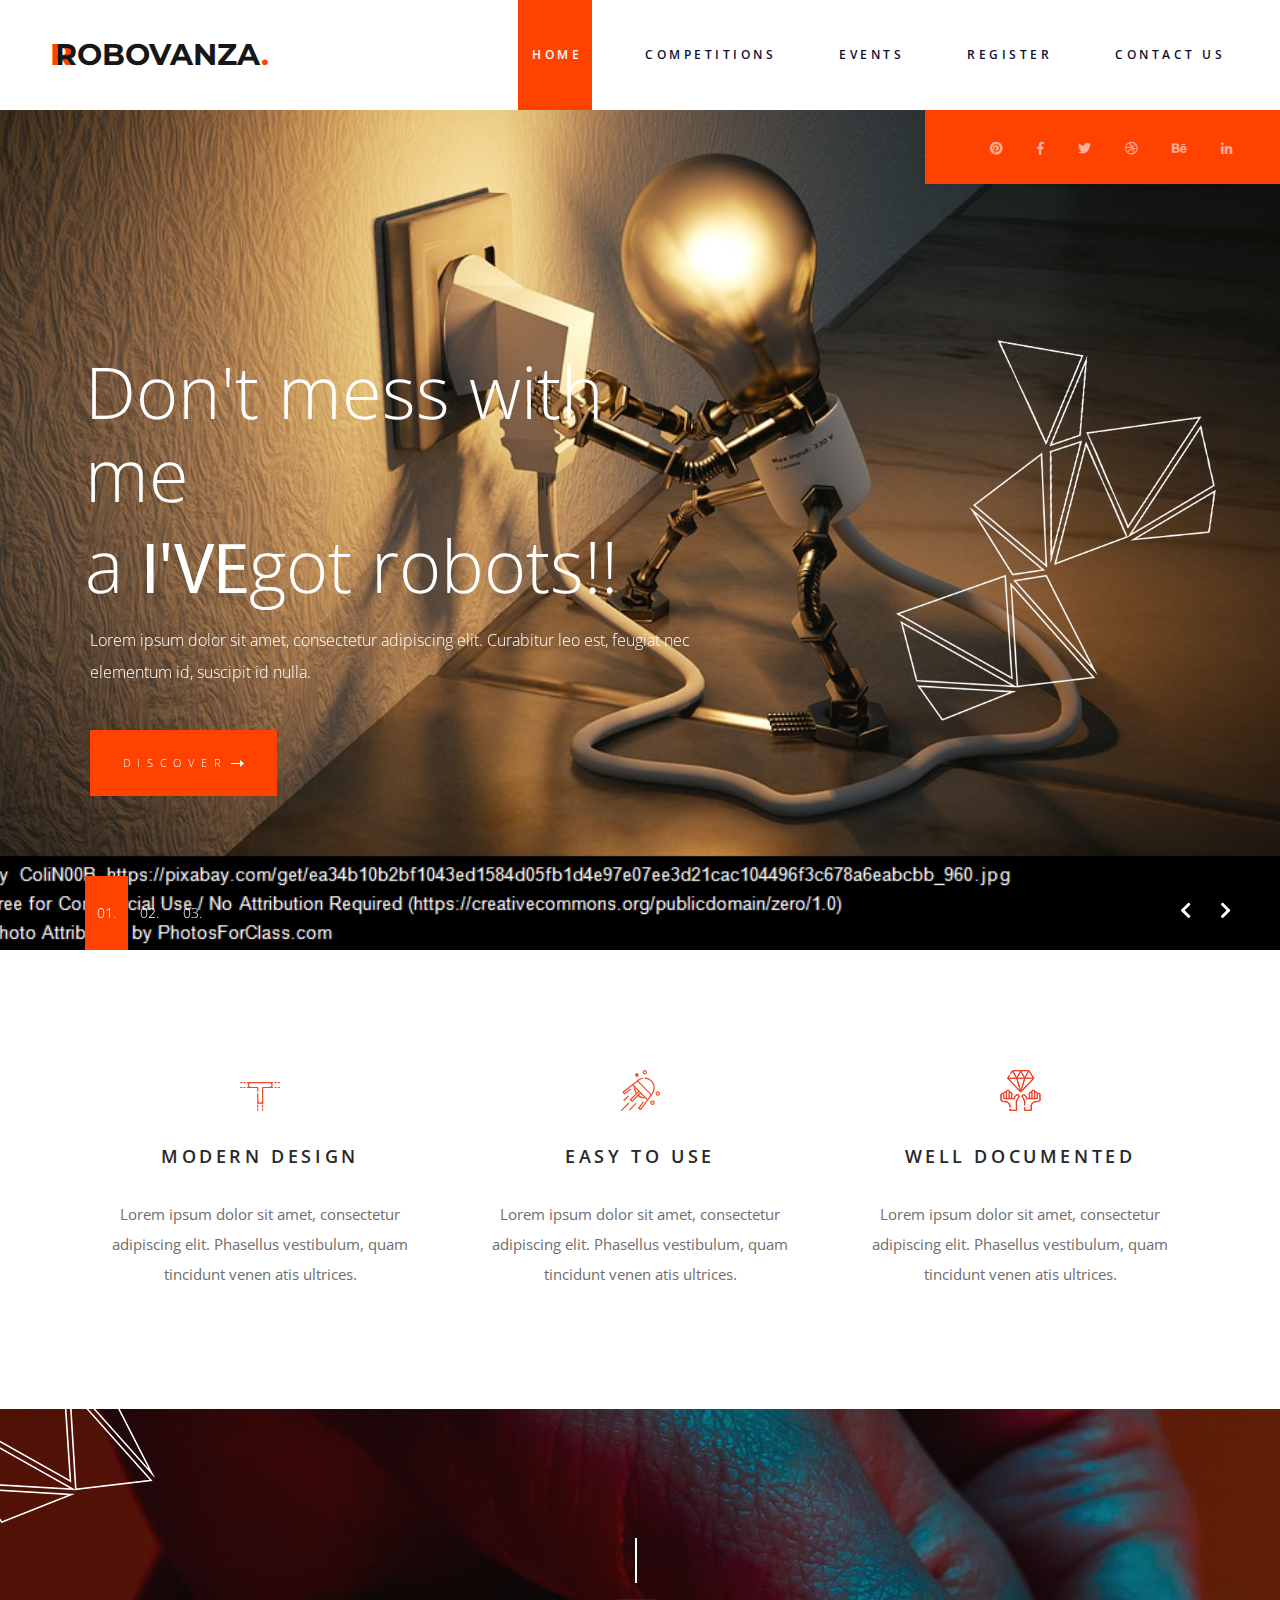
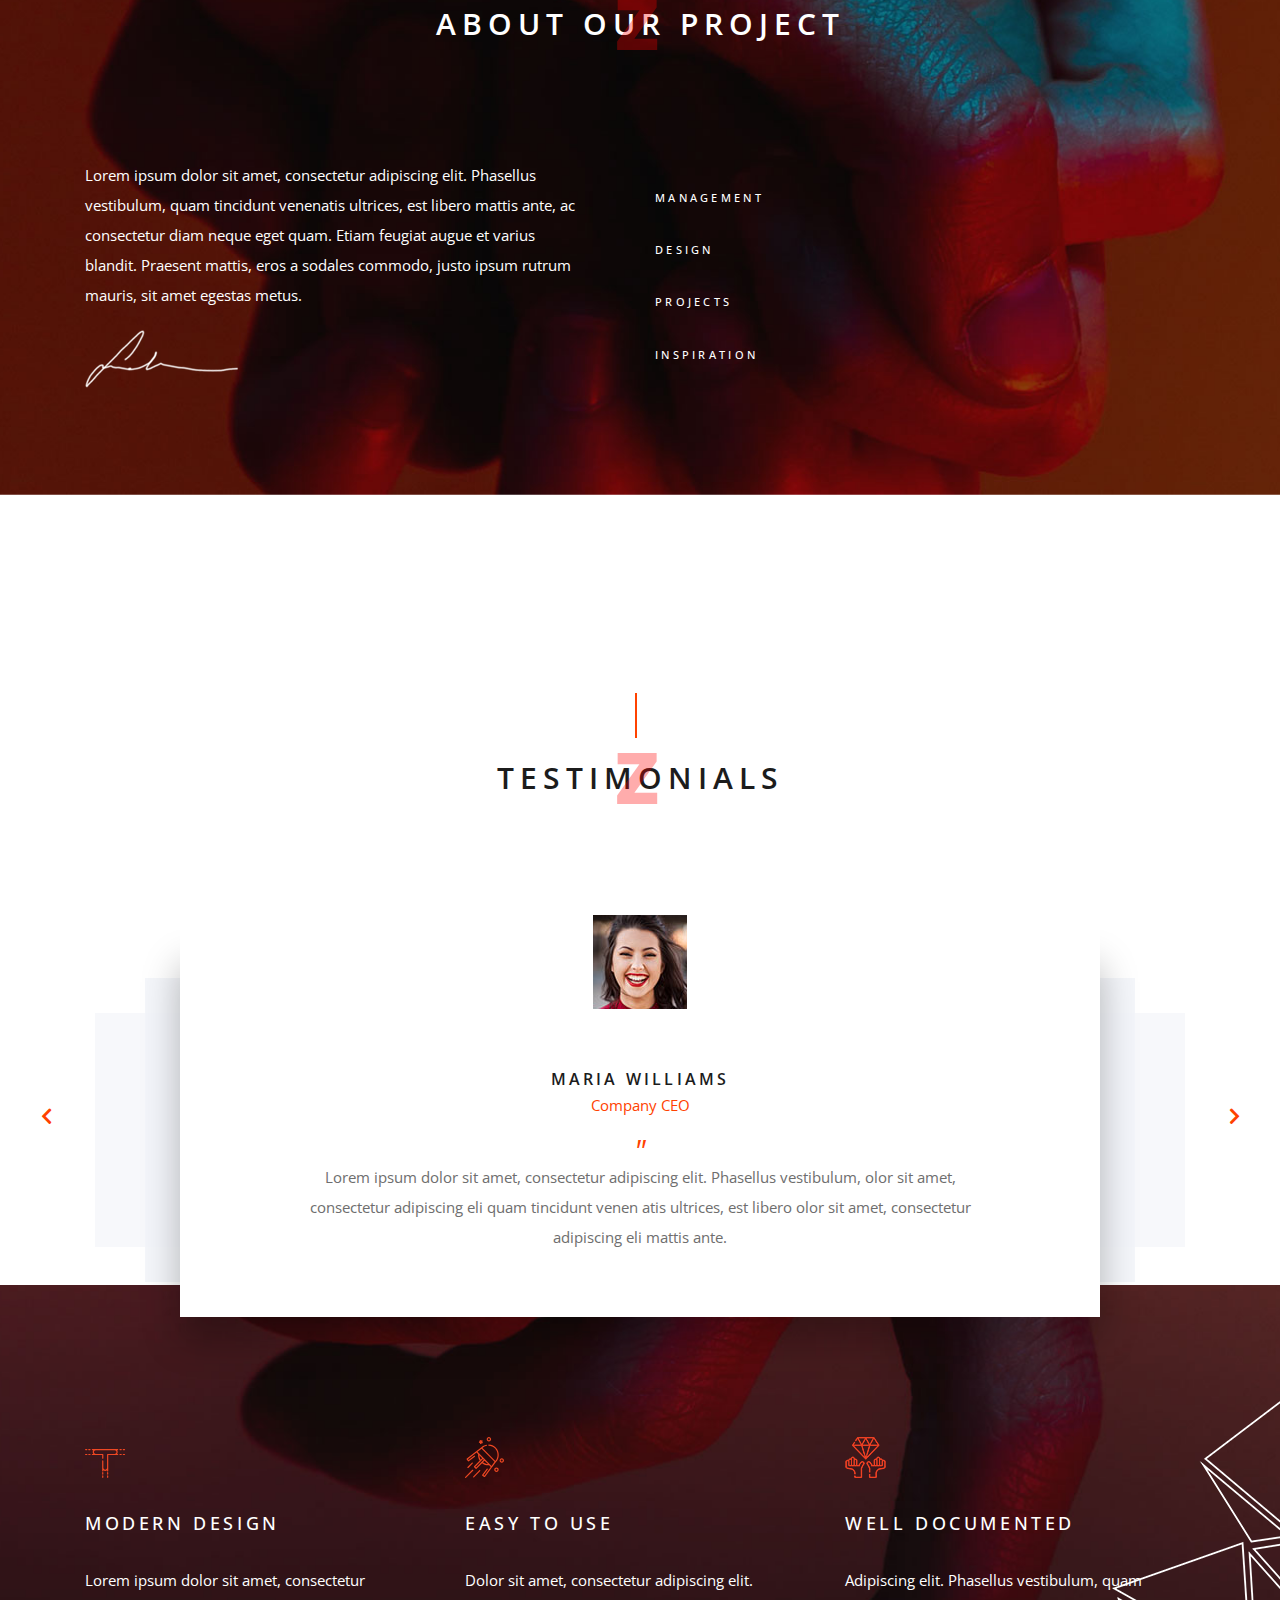
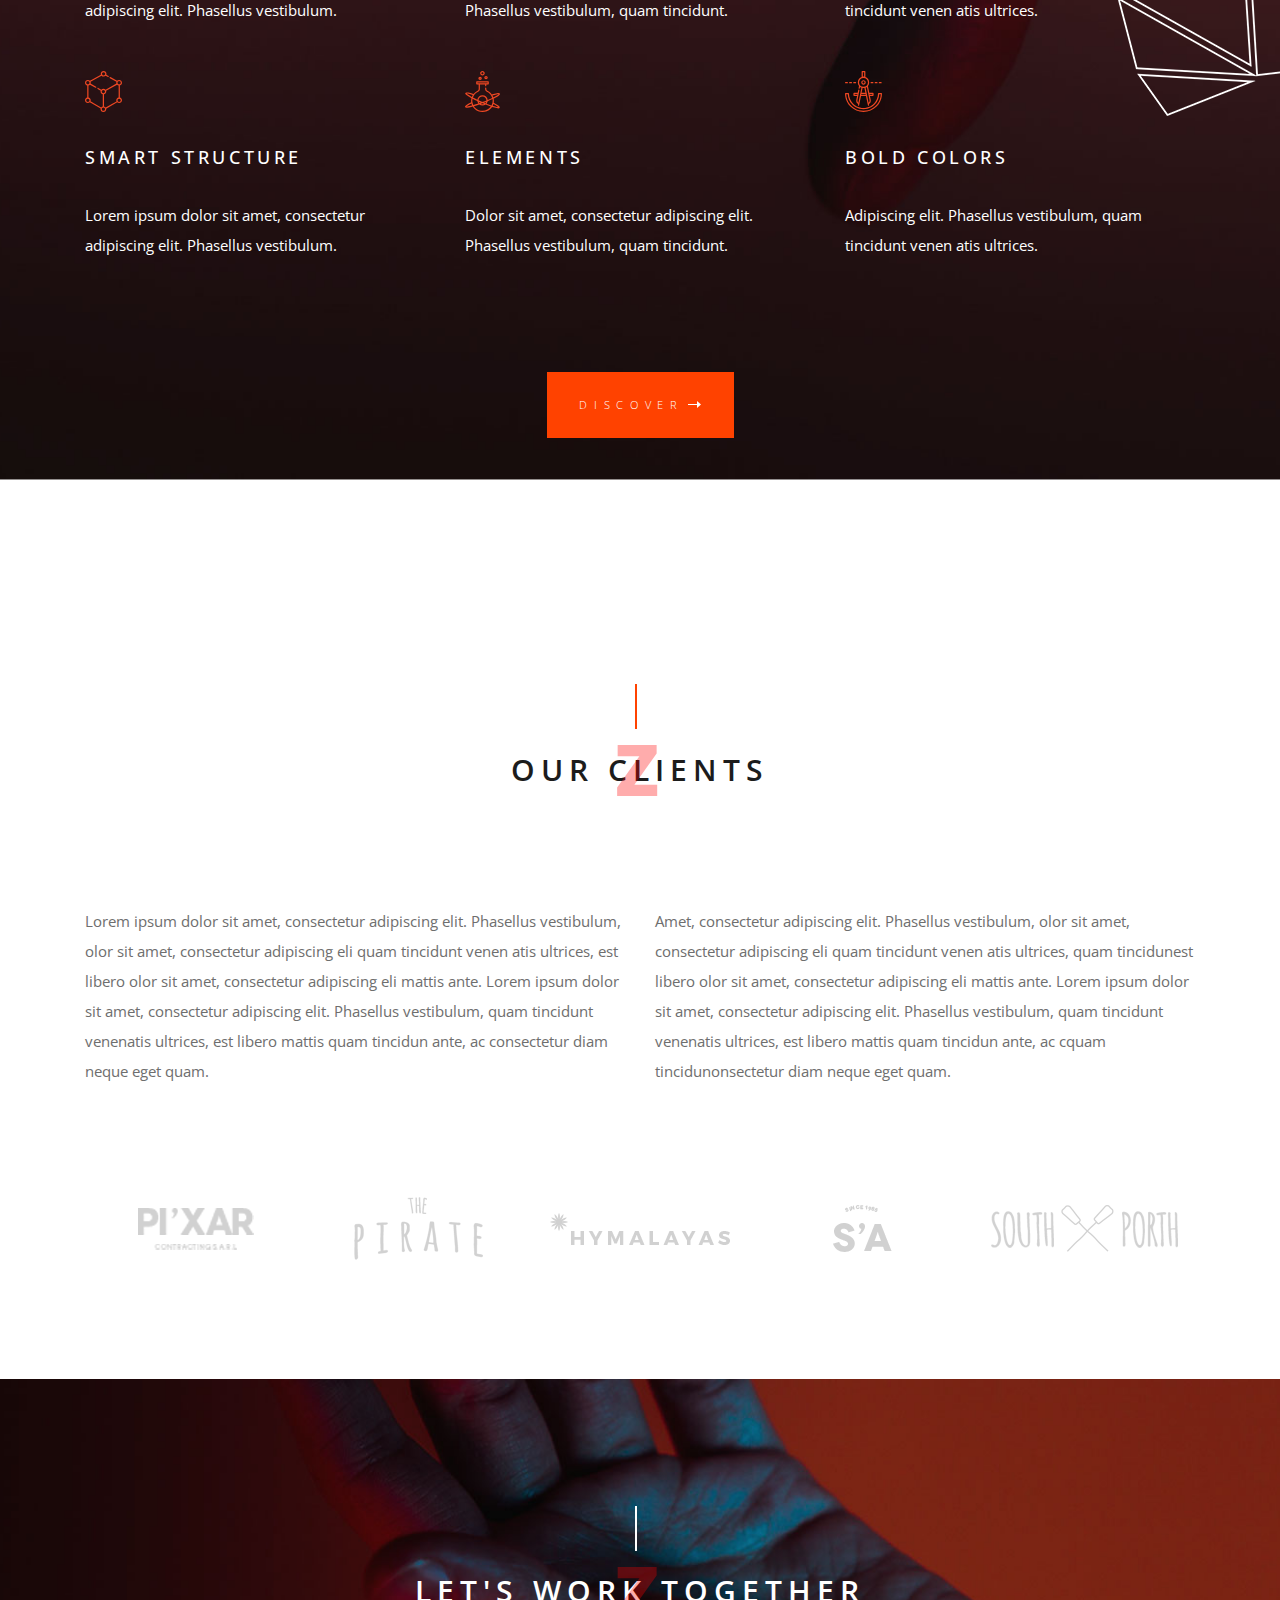
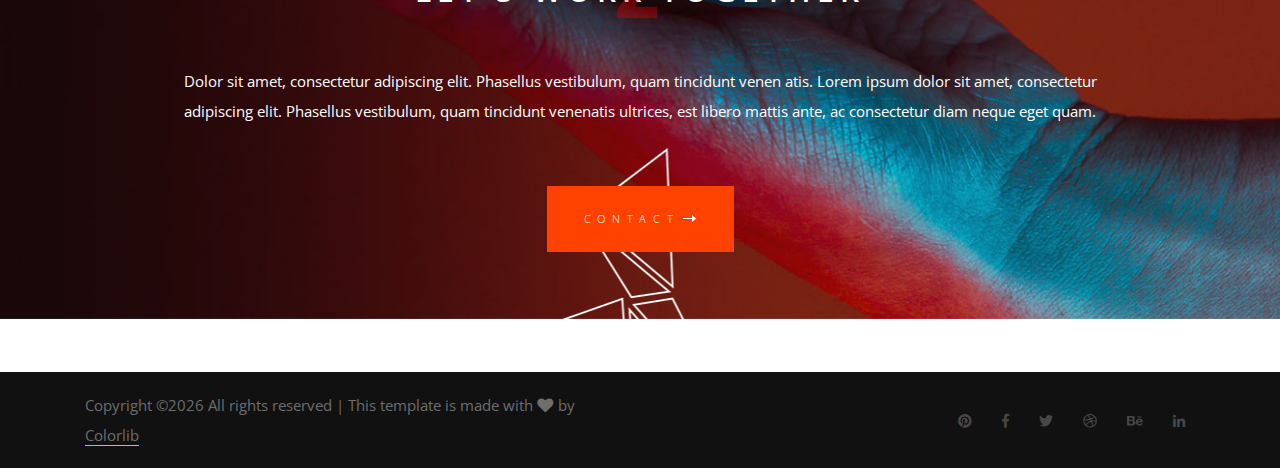
==== index.html @ 7d6cf81d "master" ====
<!DOCTYPE html>
<html lang="en">
<head>
<title>Roboovanza</title>
<meta charset="utf-8">
<meta http-equiv="X-UA-Compatible" content="IE=edge">
<meta name="description" content="Zeta Template Project">
<meta name="viewport" content="width=device-width, initial-scale=1">
<link rel="stylesheet" type="text/css" href="styles/bootstrap4/bootstrap.min.css">
<link href="plugins/fontawesome-free-5.0.1/css/fontawesome-all.css" rel="stylesheet" type="text/css">
<link rel="stylesheet" type="text/css" href="plugins/OwlCarousel2-2.2.1/owl.carousel.css">
<link rel="stylesheet" type="text/css" href="plugins/OwlCarousel2-2.2.1/owl.theme.default.css">
<link rel="stylesheet" type="text/css" href="plugins/OwlCarousel2-2.2.1/animate.css">
<link rel="stylesheet" type="text/css" href="styles/main_styles.css">
<link rel="stylesheet" type="text/css" href="styles/responsive.css">
</head>

<body>

<div class="super_container">
	
	<!-- Header -->

	<header class="header d-flex flex-row justify-content-end align-items-center">

		<!-- Logo -->
		<div class="logo_container mr-auto">
			<div class="logo">
				<a href="#"><span>R</span>Robovanza<span>.</span></a>
			</div>
		</div>

		<!-- Main Navigation -->
		<nav class="main_nav justify-self-end">
			<ul class="nav_items">
				<li class="active"><a href="#"><span>Home</span></a></li>
				<li><a href="services.html"><span>Competitions</span></a></li>
				<li><a href="elements.html"><span>Events</span></a></li>
				<li><a href="blog.html"><span>Register</span></a></li>
				<li><a href="contact.html"><span>Contact Us</span></a></li>
			</ul>
		</nav>

		<!-- Hamburger -->
		<div class="hamburger_container">
			<span class="hamburger_text">Menu</span>
			<span class="hamburger_icon"></span>
		</div>

	</header>

	<!-- Menu -->

	<div class="fs_menu_overlay"></div>
	<div class="fs_menu_container">
		<div class="fs_menu_shapes"><img src="images/menu_shapes.png" alt=""></div>
		<nav class="fs_menu_nav">
			<ul class="fs_menu_list">
				<li><a href="#"><span><span>H</span>Home</span></a></li>
				<li><a href="#"><span><span>C</span>Competitions</span></a></li>
				<li><a href="#"><span><span>E</span>Events</span></a></li>
				<li><a href="#"><span><span>R</span>Register</span></a></li>
				<li><a href="#"><span><span>C</span>Contact Us</span></a></li>
			</ul>
		</nav>
		<div class="fs_social_container d-flex flex-row justify-content-end align-items-center">
			<ul class="fs_social">
				<li><a href="#"><i class="fab fa-pinterest trans_300"></i></a></li>
				<li><a href="#"><i class="fab fa-facebook-f trans_300"></i></a></li>
				<li><a href="#"><i class="fab fa-twitter trans_300"></i></a></li>
				<li><a href="#"><i class="fab fa-dribbble trans_300"></i></a></li>
				<li><a href="#"><i class="fab fa-behance trans_300"></i></a></li>
				<li><a href="#"><i class="fab fa-linkedin-in trans_300"></i></a></li>
			</ul>
		</div>
	</div>

	<!-- Hero Slider -->
	
	<div class="home">
		<div class="hero_slider_container slider_prlx">
			<div class="owl-carousel owl-theme hero_slider">

				<!-- Slider Item -->
				<div class="owl-item main_slider_item">
					<div class="main_slider_item_bg" style="background-image:url(images/main_slider_1.jpg)"></div>
					<div class="main_slider_shapes"><img src="images/main_slider_shapes.png" alt="" style="width: 100% !important;"></div>
					<div class="container">
						<div class="row">
							<div class="col slider_content_col">
								<div class="main_slider_content">
									<h1>Don't mess with me</h1>
									<h1>a <span>I'VE</span>got robots!!</h1>
									<p>Lorem ipsum dolor sit amet, consectetur adipiscing elit. Curabitur leo est, feugiat nec elementum id, suscipit id nulla. </p>
									<div class="button discover_button">
										<a href="#" class="d-flex flex-row align-items-center justify-content-center">discover<img src="images/arrow_right.svg" alt=""></a>
									</div>
								</div>
							</div>
						</div>
					</div>
				</div>

				<!-- Slider Item -->
				<div class="owl-item main_slider_item">
					<div class="main_slider_item_bg" style="background-image:url(images/main_slider_1.jpg)"></div>
					<div class="main_slider_shapes"><img src="images/main_slider_shapes.png" alt="" style="width: 100% !important;"></div>
					<div class="container">
						<div class="row">
							<div class="col slider_content_col">
								<div class="main_slider_content">
									<h1>Do you need</h1>
									<h1>a <span>modern</span> website?</h1>
									<p>Lorem ipsum dolor sit amet, consectetur adipiscing elit. Curabitur leo est, feugiat nec elementum id, suscipit id nulla. </p>
									<div class="button discover_button">
										<a href="#" class="d-flex flex-row align-items-center justify-content-center">discover<img src="images/arrow_right.svg" alt=""></a>
									</div>
								</div>
							</div>
						</div>
					</div>
				</div>

				<!-- Slider Item -->
				<div class="owl-item main_slider_item">
					<div class="main_slider_item_bg" style="background-image:url(images/main_slider_1.jpg)"></div>
					<div class="main_slider_shapes"><img src="images/main_slider_shapes.png" alt="" style="width: 100% !important;"></div>
					<div class="container">
						<div class="row">
							<div class="col slider_content_col">
								<div class="main_slider_content">
									<h1>Do you need</h1>
									<h1>a <span>modern</span> website?</h1>
									<p>Lorem ipsum dolor sit amet, consectetur adipiscing elit. Curabitur leo est, feugiat nec elementum id, suscipit id nulla. </p>
									<div class="button discover_button">
										<a href="#" class="d-flex flex-row align-items-center justify-content-center">discover<img src="images/arrow_right.svg" alt=""></a>
									</div>
								</div>
							</div>
						</div>
					</div>
				</div>
			</div>

			<!-- Slider Dots -->

			<div class="main_slider_dots">
				<div class="container">
					<div class="row">
						<div class="col">
							<ul id="main_slider_custom_dots" class="main_slider_custom_dots">
								<li class="main_slider_custom_dot active">01.</li>
								<li class="main_slider_custom_dot">02.</li>
								<li class="main_slider_custom_dot">03.</li>
							</ul>
						</div>
					</div>
				</div>		
			</div>

			<!-- Slider Dots -->

			<div class="main_slider_nav_left main_slider_nav">
				<i class="fas fa-chevron-left trans_300"></i>
			</div>

			<div class="main_slider_nav_right main_slider_nav">
				<i class="fas fa-chevron-right trans_300"></i>
			</div>

		</div>
	</div>

	<div class="home_social_container d-flex flex-row justify-content-end align-items-center">
		<ul class="home_social">
			<li><a href="#"><i class="fab fa-pinterest trans_300"></i></a></li>
			<li><a href="#"><i class="fab fa-facebook-f trans_300"></i></a></li>
			<li><a href="#"><i class="fab fa-twitter trans_300"></i></a></li>
			<li><a href="#"><i class="fab fa-dribbble trans_300"></i></a></li>
			<li><a href="#"><i class="fab fa-behance trans_300"></i></a></li>
			<li><a href="#"><i class="fab fa-linkedin-in trans_300"></i></a></li>
		</ul>
	</div>
		
	<!-- Features -->

	<div class="features">
		<div class="container">
			<div class="row align-items-end">

				<!-- Features Item -->
				<div class="col-lg-4 features_col">
					<div class="features_item d-flex flex-column align-items-center justify-content-end text-center">
						<!-- <div>Icons made by <a href="http://www.freepik.com" title="Freepik">Freepik</a> from <a href="https://www.flaticon.com/" title="Flaticon">www.flaticon.com</a> is licensed by <a href="http://creativecommons.org/licenses/by/3.0/" title="Creative Commons BY 3.0" target="_blank">CC 3.0 BY</a></div> -->
						<div class="icon_container d-flex flex-column justify-content-end">
							<img src="images/icon_1.svg" alt="">
						</div>
						<h3>modern design</h3>
						<p>Lorem ipsum dolor sit amet, consectetur adipiscing elit. Phasellus vestibulum, quam tincidunt venen atis ultrices.</p>
					</div>
				</div>
				
				<!-- Features Item -->
				<div class="col-lg-4 features_col">
					<div class="features_item d-flex flex-column align-items-center justify-content-center text-center">
						<!-- <div>Icons made by <a href="http://www.freepik.com" title="Freepik">Freepik</a> from <a href="https://www.flaticon.com/" title="Flaticon">www.flaticon.com</a> is licensed by <a href="http://creativecommons.org/licenses/by/3.0/" title="Creative Commons BY 3.0" target="_blank">CC 3.0 BY</a></div> -->
						<div class="icon_container d-flex flex-column justify-content-end">
							<img src="images/icon_2.svg" alt="">
						</div>
						<h3>easy to use</h3>
						<p>Lorem ipsum dolor sit amet, consectetur adipiscing elit. Phasellus vestibulum, quam tincidunt venen atis ultrices.</p>
					</div>
				</div>
				
				<!-- Features Item -->
				<div class="col-lg-4 features_col">
					<div class="features_item d-flex flex-column align-items-center justify-content-center text-center">
						<!-- <div>Icons made by <a href="http://www.freepik.com" title="Freepik">Freepik</a> from <a href="https://www.flaticon.com/" title="Flaticon">www.flaticon.com</a> is licensed by <a href="http://creativecommons.org/licenses/by/3.0/" title="Creative Commons BY 3.0" target="_blank">CC 3.0 BY</a></div> -->
						<div class="icon_container d-flex flex-column justify-content-end">
							<img src="images/icon_3.svg" alt="">
						</div>
						<h3>well documented</h3>
						<p>Lorem ipsum dolor sit amet, consectetur adipiscing elit. Phasellus vestibulum, quam tincidunt venen atis ultrices.</p>
					</div>
				</div>

			</div>
		</div>
	</div>

	<!-- About -->

	<div class="about prlx_parent">
		<!-- https://unsplash.com/@nativemello -->
		<div class="about_background prlx" style="background-image:url(images/about_background.jpg)"></div>
		<div class="about_shapes"><img src="images/about_shapes.png" alt=""></div>

		<div class="container">
			<div class="row">
				<div class="col-lg-6 offset-lg-3 text-center section_title">
					<h2>about our project<span>z</span></h2>
				</div>
			</div>
			<div class="row">

				<div class="col-lg-6">
					<div class="about_text">
						<p>Lorem ipsum dolor sit amet, consectetur adipiscing elit. Phasellus vestibulum, quam tincidunt venenatis ultrices, est libero mattis ante, ac consectetur diam neque eget quam. Etiam feugiat augue et varius blandit. Praesent mattis, eros a sodales commodo, justo ipsum rutrum mauris, sit amet egestas metus.</p>
						<img src="images/signiture.png" alt="">
					</div>
				</div>

				<div class="col-lg-6">
					<div class="skills_container">
						<ul class="progress_bar_container col_12 clearfix">
							<li class="pb_item">
								<div id="skill_1_pbar" class="skill_bars" data-perc="0.85" data-name="skill_1_pbar"></div>
								<h5>management</h5>
							</li>
							<li class="pb_item">
								<div id="skill_2_pbar" class="skill_bars" data-perc="1" data-name="skill_2_pbar"></div>
								<h5>design</h5>
							</li>
							<li class="pb_item">
								<div id="skill_3_pbar" class="skill_bars" data-perc="0.75" data-name="skill_3_pbar"></div>
								<h5>projects</h5>
							</li>
							<li class="pb_item">
								<div id="skill_4_pbar" class="skill_bars" data-perc="0.95" data-name="skill_4_pbar"></div>
								<h5>inspiration</h5>
							</li>
						</ul>
					</div>
				</div>

			</div>
		</div>
		
	</div>

	<!-- Testimonials -->

	<div class="testimonials">
		<div class="container">
			<div class="row">
				<div class="col-lg-6 offset-lg-3 text-center section_title section_title_dark">
					<h2>testimonials<span>z</span></h2>
				</div>
			</div>
			<div class="row">
				<div class="col-lg-10 offset-lg-1">
					<div class="testimonials_container">
						<div class="testimonials_container_inner"></div>

						<!-- Testimonials Slider -->

						<div class="owl-carousel owl-theme testimonials_slider">

							<!-- Testimonials Item -->
							<div class="owl-item testimonials_item d-flex flex-column align-items-center justify-content-center text-center">
								<div class="testimonials_content">
									<div class="test_user_pic"><img src="images/test_user.jpg" alt="https://unsplash.com/@michaeldam"></div>
									<div class="test_name">maria williams</div>
									<div class="test_title">Company CEO</div>
									<div class="test_quote">"</div>
									<p>Lorem ipsum dolor sit amet, consectetur adipiscing elit. Phasellus vestibulum, olor sit amet, consectetur adipiscing eli quam tincidunt venen atis ultrices, est libero olor sit amet, consectetur adipiscing eli mattis ante.</p>
								</div>
							</div>

							<!-- Testimonials Item -->
							<div class="owl-item testimonials_item d-flex flex-column align-items-center justify-content-center text-center">
								<div class="testimonials_content">
									<div class="test_user_pic"><img src="images/test_user.jpg" alt="https://unsplash.com/@michaeldam"></div>
									<div class="test_name">maria williams</div>
									<div class="test_title">Company CEO</div>
									<div class="test_quote">"</div>
									<p>Lorem ipsum dolor sit amet, consectetur adipiscing elit. Phasellus vestibulum, olor sit amet, consectetur adipiscing eli quam tincidunt venen atis ultrices, est libero olor sit amet, consectetur adipiscing eli mattis ante.</p>
								</div>
							</div>

							<!-- Testimonials Item -->
							<div class="owl-item testimonials_item d-flex flex-column align-items-center justify-content-center text-center">
								<div class="testimonials_content">
									<div class="test_user_pic"><img src="images/test_user.jpg" alt="https://unsplash.com/@michaeldam"></div>
									<div class="test_name">maria williams</div>
									<div class="test_title">Company CEO</div>
									<div class="test_quote">"</div>
									<p>Lorem ipsum dolor sit amet, consectetur adipiscing elit. Phasellus vestibulum, olor sit amet, consectetur adipiscing eli quam tincidunt venen atis ultrices, est libero olor sit amet, consectetur adipiscing eli mattis ante.</p>
								</div>
							</div>
						</div>

					</div>
				</div>

				<!-- Testimonials Slider Navigation -->

				<div class="test_slider_nav test_slider_nav_left d-flex flex-column justify-content-center align-items-center trans_200">
					<i class="fas fa-chevron-left trans_200"></i>
				</div>

				<div class="test_slider_nav test_slider_nav_right d-flex flex-column justify-content-center align-items-center trans_200">
					<i class="fas fa-chevron-right trans_200"></i>
				</div>

			</div>
		</div>
	</div>

	<!-- Services -->

	<div class="services prlx_parent">
		<!-- artist: https://unsplash.com/@nativemello -->
		<div class="services_background prlx" style="background-image:url(images/services_background.jpg)"></div>
		<div class="services_shapes"><img src="images/services_shapes.png" alt=""></div>

		<div class="container">
			<div class="row">

				<div class="col-lg-4 service_item text-left d-flex flex-column align-items-start justify-content-start">
					<div class="icon_container d-flex flex-column justify-content-end">
						<img src="images/icon_1.svg" alt="">
					</div>
					<h3>modern design</h3>
					<p>Lorem ipsum dolor sit amet, consectetur adipiscing elit. Phasellus vestibulum.</p>
				</div>

				<div class="col-lg-4 service_item text-left d-flex flex-column align-items-start justify-content-start">
					<div class="icon_container d-flex flex-column justify-content-end">
						<img src="images/icon_2.svg" alt="">
					</div>
					<h3>easy to use</h3>
					<p>Dolor sit amet, consectetur adipiscing elit. Phasellus vestibulum, quam tincidunt.</p>
				</div>

				<div class="col-lg-4 service_item text-left d-flex flex-column align-items-start justify-content-start">
					<div class="icon_container d-flex flex-column justify-content-end">
						<img src="images/icon_3.svg" alt="">
					</div>
					<h3>well documented</h3>
					<p>Adipiscing elit. Phasellus vestibulum, quam tincidunt venen atis ultrices.</p>
				</div>

				<div class="col-lg-4 service_item text-left d-flex flex-column align-items-start justify-content-start">
					<div class="icon_container d-flex flex-column justify-content-end">
						<img src="images/icon_4.svg" alt="">
					</div>
					<h3>smart structure</h3>
					<p>Lorem ipsum dolor sit amet, consectetur adipiscing elit. Phasellus vestibulum.</p>
				</div>

				<div class="col-lg-4 service_item text-left d-flex flex-column align-items-start justify-content-start">
					<div class="icon_container d-flex flex-column justify-content-end">
						<img src="images/icon_5.svg" alt="">
					</div>
					<h3>elements</h3>
					<p>Dolor sit amet, consectetur adipiscing elit. Phasellus vestibulum, quam tincidunt.</p>
				</div>

				<div class="col-lg-4 service_item text-left d-flex flex-column align-items-start justify-content-start">
					<div class="icon_container d-flex flex-column justify-content-end">
						<img src="images/icon_6.svg" alt="">
					</div>
					<h3>bold colors</h3>
					<p>Adipiscing elit. Phasellus vestibulum, quam tincidunt venen atis ultrices.</p>
				</div>

			</div>

			<div class="row">
				<div class="col text-center">
					<div class="button services_button">
						<a href="services.html" class="d-flex flex-row align-items-center justify-content-center">
							discover<img src="images/arrow_right.svg" alt="">
						</a>
					</div>
				</div>
			</div>
		</div>
	</div>

	<!-- Clients -->

	<div class="clients">
		<div class="container">

			<div class="row">
				<div class="col-lg-6 offset-lg-3 text-center section_title section_title_dark">
					<h2>our clients<span>z</span></h2>
				</div>
			</div>

			<div class="row">
				<div class="col-lg-6">
					<p>Lorem ipsum dolor sit amet, consectetur adipiscing elit. Phasellus vestibulum, olor sit amet, consectetur adipiscing eli quam tincidunt venen atis ultrices, est libero olor sit amet, consectetur adipiscing eli mattis ante. Lorem ipsum dolor sit amet, consectetur adipiscing elit. Phasellus vestibulum, quam tincidunt venenatis ultrices, est libero mattis quam tincidun ante, ac consectetur diam neque eget quam. </p>
				</div>
				<div class="col-lg-6">
					<p>Amet, consectetur adipiscing elit. Phasellus vestibulum, olor sit amet, consectetur adipiscing eli quam tincidunt venen atis ultrices, quam tincidunest libero olor sit amet, consectetur adipiscing eli mattis ante. Lorem ipsum dolor sit amet, consectetur adipiscing elit. Phasellus vestibulum, quam tincidunt venenatis ultrices, est libero mattis quam tincidun ante, ac cquam tincidunonsectetur diam neque eget quam.</p>
				</div>
			</div>

			<div class="row">
				<div class="col">
					
					<!-- Clients Slider -->

					<div class="clients_slider_container">
						<div class="owl-carousel owl-theme clients_slider">

							<!-- Slider Item -->
							<div class="owl-item clients_item">
								<img src="images/client_1.png" alt="">
							</div>

							<!-- Slider Item -->
							<div class="owl-item clients_item">
								<img src="images/client_2.png" alt="">
							</div>

							<!-- Slider Item -->
							<div class="owl-item clients_item">
								<img src="images/client_3.png" alt="">
							</div>

							<!-- Slider Item -->
							<div class="owl-item clients_item">
								<img src="images/client_4.png" alt="">
							</div>

							<!-- Slider Item -->
							<div class="owl-item clients_item">
								<img src="images/client_5.png" alt="">
							</div>

						</div>
					</div>

				</div>
			</div>

		</div>
	</div>

	<!-- Contact -->

	<div class="contact prlx_parent">
		<!-- <div class="contact_background parallax-window" data-parallax="scroll" data-speed="0.7" data-image-src="images/contact_background.jpg"></div> -->
		<div class="contact_background prlx" style="background-image: url(images/contact_background.jpg);"></div>
		<div class="contact_shapes"><img src="images/contact_shape.png" alt=""></div>
		<div class="container">
			
			<div class="row">
				<div class="col-lg-6 offset-lg-3 text-center section_title contact_title">
					<h2>let's work together<span>z</span></h2>
				</div>
			</div>
			
			<div class="row">
				<div class="col-lg-10 offset-lg-1 text-center contact_text">
					<p>Dolor sit amet, consectetur adipiscing elit. Phasellus vestibulum, quam tincidunt venen atis. Lorem ipsum dolor sit amet, consectetur adipiscing elit. Phasellus vestibulum, quam tincidunt venenatis ultrices, est libero mattis ante, ac consectetur diam neque eget quam.</p>
					<div class="button contact_button">
						<a href="contact.html" class="d-flex flex-row align-items-center justify-content-center">contact<img src="images/arrow_right.svg" alt=""></a>
					</div>
				</div>
			</div>
		</div>
	</div>

	<!-- Footer -->

	<footer class="footer">
		<div class="container">
			<div class="row footer_content d-flex flex-sm-row flex-column align-items-center">
				<div class="col-sm-6 cr text-sm-left text-center">
					<p><!-- Link back to Colorlib can't be removed. Template is licensed under CC BY 3.0. -->
Copyright &copy;<script>document.write(new Date().getFullYear());</script> All rights reserved | This template is made with <i class="fa fa-heart" aria-hidden="true"></i> by <a href="https://colorlib.com" target="_blank">Colorlib</a>
<!-- Link back to Colorlib can't be removed. Template is licensed under CC BY 3.0. --></p>
				</div>
				<div class="col-sm-6 text-sm-right text-center">
					<div class="footer_social_container">
						<ul class="footer_social">
							<li><a href="#"><i class="fab fa-pinterest trans_300"></i></a></li>
							<li><a href="#"><i class="fab fa-facebook-f trans_300"></i></a></li>
							<li><a href="#"><i class="fab fa-twitter trans_300"></i></a></li>
							<li><a href="#"><i class="fab fa-dribbble trans_300"></i></a></li>
							<li><a href="#"><i class="fab fa-behance trans_300"></i></a></li>
							<li><a href="#"><i class="fab fa-linkedin-in trans_300"></i></a></li>
						</ul>
					</div>
				</div>
			</div>
		</div>
	</footer>

</div>

<script src="js/jquery-3.2.1.min.js"></script>
<script src="styles/bootstrap4/popper.js"></script>
<script src="styles/bootstrap4/bootstrap.min.js"></script>
<script src="plugins/greensock/TweenMax.min.js"></script>
<script src="plugins/greensock/TimelineMax.min.js"></script>
<script src="plugins/scrollmagic/ScrollMagic.min.js"></script>
<script src="plugins/greensock/animation.gsap.min.js"></script>
<script src="plugins/greensock/ScrollToPlugin.min.js"></script>
<script src="plugins/progressbar/progressbar.min.js"></script>
<script src="plugins/OwlCarousel2-2.2.1/owl.carousel.js"></script>
<script src="plugins/easing/easing.js"></script>
<script src="js/custom.js"></script>
</body>

</html>
---- styles/main_styles.css ----
@charset "utf-8";
/* CSS Document */

/******************************

COLOR PALETTE




[Table of Contents]

1. Fonts
2. Body and some general stuff
3. Header
	3.1 Logo
	3.2 Main Navigation
	3.3 Hamburger Menu
	3.4 Full Screen Menu
4. Main Slider
	4.1 Main Slider Dots
	4.2 Main Slider Nav
5. Home Social
6. Features
7. About
	7.1 About Progress Bars
8. Testimonials
	8.1 Testimonials Navigation
9. Services
10. Clients
	10.1 Clients Slider
11. Contact
12. Footer



******************************/

/***********
1. Fonts
***********/

@import url('https://fonts.googleapis.com/css?family=Montserrat:700|Open+Sans:300,400,600,700,800');
@font-face
{
	font-family: 'Myriad Pro Regular';
	src: url('../fonts/myriad-pro-regular.ttf')  format('truetype'),
		 url('../fonts/myriad-pro-regular.otf')  format('opentype');
}

/*********************************
2. Body and some general stuff
*********************************/

*
{
	margin: 0;
	padding: 0;
}
body
{
	font-family: 'Open Sans', sans-serif;
	font-size: 15px;
	line-height: 2;
	font-weight: 400;
	background: #FFFFFF;
	color: #6e6e6e;
}
div
{
	display: block;
	position: relative;
	-webkit-box-sizing: border-box;
    -moz-box-sizing: border-box;
    box-sizing: border-box;
}
ul
{
	list-style: none;
	margin-bottom: 0px;
}
p
{
	font-family: 'Open Sans', sans-serif;
	font-size: 15px;
	line-height: 2;
	font-weight: 400;
	color: #6e6e6e;
	-webkit-font-smoothing: antialiased;
	-webkit-text-shadow: rgba(0,0,0,.01) 0 0 1px;
	text-shadow: rgba(0,0,0,.01) 0 0 1px;
}
p a
{
	display: inline;
	position: relative;
	color: inherit;
	border-bottom: solid 1px #ffa07f;
	-webkit-transition: all 200ms ease;
	-moz-transition: all 200ms ease;
	-ms-transition: all 200ms ease;
	-o-transition: all 200ms ease;
	transition: all 200ms ease;
}
a, a:hover, a:visited, a:active, a:link
{
	text-decoration: none;
	-webkit-font-smoothing: antialiased;
	-webkit-text-shadow: rgba(0,0,0,.01) 0 0 1px;
	text-shadow: rgba(0,0,0,.01) 0 0 1px;
}
p a:active
{
	position: relative;
	color: #FF6347;
}
p a:hover
{
	color: #FFFFFF;
	background: #ffa07f;
}
p a:hover::after
{
	opacity: 0.2;
}
::selection
{
	background: #fde0db;
	color: #ff4200;
}
p::selection
{
	background: #fde0db;
}
h1{font-size: 72px;}
h2{font-size: 30px;}
h3{font-size: 18px;}
h4{font-size: 14px;}
h5{font-size: 11px;}
h1, h2, h3, h4, h5, h6
{
	color: #282828;
	-webkit-font-smoothing: antialiased;
	-webkit-text-shadow: rgba(0,0,0,.01) 0 0 1px;
	text-shadow: rgba(0,0,0,.01) 0 0 1px;
}
h1::selection, 
h2::selection, 
h3::selection, 
h4::selection, 
h5::selection, 
h6::selection
{
	
}
::-webkit-input-placeholder
{
	font-size: 16px !important;
	font-weight: 500;
	color: #777777 !important;
}
:-moz-placeholder /* older Firefox*/
{
	font-size: 16px !important;
	font-weight: 500;
	color: #777777 !important;
}
::-moz-placeholder /* Firefox 19+ */ 
{
	font-size: 16px !important;
	font-weight: 500;
	color: #777777 !important;
} 
:-ms-input-placeholder
{ 
	font-size: 16px !important;
	font-weight: 500;
	color: #777777 !important;
}
::input-placeholder
{
	font-size: 16px !important;
	font-weight: 500;
	color: #777777 !important;
}
.form-control
{
	color: #db5246;
}
section
{
	display: block;
	position: relative;
	box-sizing: border-box;
}
.clear
{
	clear: both;
}
.clearfix::before, .clearfix::after
{
	content: "";
	display: table;
}
.clearfix::after
{
	clear: both;
}
.clearfix
{
	zoom: 1;
}
.float_left
{
	float: left;
}
.float_right
{
	float: right;
}
.trans_200
{
	-webkit-transition: all 200ms ease;
	-moz-transition: all 200ms ease;
	-ms-transition: all 200ms ease;
	-o-transition: all 200ms ease;
	transition: all 200ms ease;
}
.trans_300
{
	-webkit-transition: all 300ms ease;
	-moz-transition: all 300ms ease;
	-ms-transition: all 300ms ease;
	-o-transition: all 300ms ease;
	transition: all 300ms ease;
}
.trans_400
{
	-webkit-transition: all 400ms ease;
	-moz-transition: all 400ms ease;
	-ms-transition: all 400ms ease;
	-o-transition: all 400ms ease;
	transition: all 400ms ease;
}
.trans_500
{
	-webkit-transition: all 500ms ease;
	-moz-transition: all 500ms ease;
	-ms-transition: all 500ms ease;
	-o-transition: all 500ms ease;
	transition: all 500ms ease;
}
.fill_height
{
	height: 100%;
}
.super_container
{
	width: 100%;
	overflow: hidden;
	padding-left: 45px;
	padding-right: 45px;
}
.button
{
	width: 187px;
	height: 66px;
	background: #ff4200;
	overflow: hidden;
}
.button a
{
	display: block;
	width: 100%;
	color: #FFFFFF;
	font-size: 11px;
	font-weight: 300;
	line-height: 66px;
	text-transform: uppercase;
	letter-spacing: 6.7px;
	
}
.button a img
{
	display: inline-block;
	width: 13px !important;
	height: 7px;
	margin-left: 4px;
}
.button a::after
{
	display: block;
	position: absolute;
	top: -50%;
	left: -70px;
	width: 60px;
	height: 200%;
	background: rgba(255,255,255,0.1);
	content: '';
	-webkit-transform: rotate(12.5deg);
	-moz-transform: rotate(12.5deg);
	-ms-transform: rotate(12.5deg);
	-o-transform: rotate(12.5deg);
	transform: rotate(12.5deg);
	-webkit-transition: all 400ms ease;
	-moz-transition: all 400ms ease;
	-ms-transition: all 400ms ease;
	-o-transition: all 400ms ease;
	transition: all 400ms ease;
	z-index: 0;
}
.button a:hover::after
{
	left: calc(100% + 70px);
}
.prlx_parent
{
	overflow: hidden;
}
.prlx
{
	height: 130% !important;
}

/*********************************
3. Header
*********************************/

.header
{
	position: fixed;
	top: 0;
	left: 0;
	width: 100%;
	height: 110px;
	padding-left: 48px;
	padding-right: 48px;
	z-index: 20;
	background: #FFFFFF;
	-webkit-transition: all 300ms ease;
	-moz-transition: all 300ms ease;
	-ms-transition: all 300ms ease;
	-o-transition: all 300ms ease;
	transition: all 300ms ease;
}

/*********************************
3.1 Logo
*********************************/

.logo_container
{
	flex-basis: 50%;
}
.logo
{
	margin-left: 7px;
}
.logo a
{
	font-family: 'Montserrat', sans-serif;
	font-size: 30px;
	font-weight: 700;
	color: #171717;
	text-transform: uppercase;
}
.logo span:first-of-type
{
	position: absolute;
	top: 0;
	left: -5px;
	color: #ff4200;
	z-index: -1;
}
.logo span:last-of-type
{
	color: #ff4200;
}

/*********************************
3.2 Main Navigation
*********************************/

.main_nav
{
	margin-right: -3px;
	height: 100%;
	flex-basis: 200%;
	text-align: right;
}
.nav_items
{
	height: 100%;
}
.nav_items li
{
	display: inline-block;
	margin-left: 35px;
	height: 100%;
}
.nav_items li a
{
	font-size: 12px;
	font-weight: 600;
	text-transform: uppercase;
	color: #0b1033;
	letter-spacing: 3.5px;
	height: 100%;
	display: -webkit-box;
	display: -moz-box;
	display: -ms-flexbox;
	display: -webkit-flex;
	display: flex;
	flex-direction: column;
	justify-content: center;
	align-items: center;
	padding-left: 14px;
	padding-right: 10px;
}
.nav_items li.active
{
	background: #ff4200;
}
.nav_items li.active a
{
	color: #FFFFFF;
}
.nav_items li:hover
{
	background: #ff4200;
}
.nav_items li:hover a
{
	color: #FFFFFF;
}

/*********************************
3.3 Hamburger Menu
*********************************/

.hamburger_container
{
	display: none;
	cursor: pointer;
	padding: 10px;
	margin-right: -10px;
	flex-basis: 50%;
	text-align: right;
}
.hamburger_text
{
	display: inline-block;
	margin-right: 7px;
	font-weight: 400;
	color: #171717;
}
.hamburger_icon
{
	position: relative;
	display: inline-block;
	width: 22px;
	height: 3px;
	background: #171717;
	margin-bottom: 4px;
}
.hamburger_icon::before,
.hamburger_icon::after
{
	display: block;
	position: absolute;
	left: 0;
	width: 22px;
	height: 3px;
	background: #171717;
	content: '';
	-webkit-transition: all 200ms ease;
	-moz-transition: all 200ms ease;
	-ms-transition: all 200ms ease;
	-o-transition: all 200ms ease;
	transition: all 200ms ease;
}
.hamburger_icon.active
{
	background: transparent;
}
.hamburger_icon.active::before
{
	top: -9px;
	transform: translateY(9px) rotate(45deg);
}
.hamburger_icon.active::after
{
	top: 9px;
	transform: translateY(-9px) rotate(-45deg);
}
.hamburger_icon::before
{
	top: -6px;
}
.hamburger_icon::after
{
	top: 6px;
}
.hamburger_container:hover .hamburger_icon::before
{
	top: -8px;
}
.hamburger_container:hover .hamburger_icon::after
{
	top: 8px;
}
.hamburger_container:hover .hamburger_icon.active::before
{
	-webkit-transform: none;
	-moz-transform: none;
	-ms-transform: none;
	-o-transform: none;
	transform: none;
	top: 0;
}
.hamburger_container:hover .hamburger_icon.active::after
{
	-webkit-transform: none;
	-moz-transform: none;
	-ms-transform: none;
	-o-transform: none;
	transform: none;
	top: 0;
}

/*********************************
3.4 Full Screen Menu
*********************************/

.fs_menu_container
{
	position: fixed;
	top: -100vh;
	left: 0;
	width: 100vw;
	height: 100vh;
	background: #FFFFFF;
	z-index: 19;
	-webkit-transition: all 1s 0s cubic-bezier(1,0,0,1);
	-moz-transition: all 1s 0s cubic-bezier(1,0,0,1);
	-ms-transition: all 1s 0s cubic-bezier(1,0,0,1);
	-o-transition: all 1s 0s cubic-bezier(1,0,0,1);
	transition: all 1s 0s cubic-bezier(1,0,0,1);
	padding-left: 48px;
	padding-right: 63px;
	padding-top: 150px;
	text-align: right;
}
.fs_menu_shapes
{
	position: absolute;
	bottom: 32px;
	left: -70px;
	width: 25%;
}
.fs_menu_shapes img
{
	width: 100%;
}
.fs_menu_container.active
{
	top: 0;
}
.fs_menu_list
{
	display: inline-block;
}
.fs_menu_list li
{
	overflow: hidden;
}
.fs_menu_list li a
{
	display: inline-block;
	font-size: 62px;
	font-weight: 700;
	color: #171717;
	line-height: 1.4;
	-webkit-transform: translateY(-100%);
	-moz-transform: translateY(-100%);
	-ms-transform: translateY(-100%);
	-o-transform: translateY(-100%);
	transform: translateY(-100%);
	-webkit-transition: all 600ms 600ms cubic-bezier(.19,1,.22,1);
	-moz-transition: all 600ms 600ms cubic-bezier(.19,1,.22,1);
	-ms-transition: all 600ms 600ms cubic-bezier(.19,1,.22,1);
	-o-transition: all 600ms 600ms cubic-bezier(.19,1,.22,1);
	transition: all 1600ms cubic-bezier(.19,1,.22,1);
}
.fs_menu_list li:first-child a {transition-delay: 600ms;}
.fs_menu_list li:nth-child(2) a {transition-delay: 670ms;}
.fs_menu_list li:nth-child(3) a {transition-delay: 740ms;}
.fs_menu_list li:nth-child(4) a {transition-delay: 810ms;}
.fs_menu_list li:nth-child(5) a {transition-delay: 880ms;}
.fs_menu_list li:nth-child(6) a {transition-delay: 950ms;}
.fs_menu_list li:nth-child(7) a {transition-delay: 900ms;}
.fs_menu_list li:nth-child(8) a {transition-delay: 950ms;}
.fs_menu_list li:nth-child(9) a {transition-delay: 1000ms;}
.fs_menu_list li:nth-child(10) a {transition-delay: 1050ms;}
.fs_menu_container.active .fs_menu_list li a
{
	transform: none;
}
.fs_menu_list li a span
{
	position: relative;
}
.fs_menu_list li a span span
{
	position: absolute;
	top: -1px;
	left: -5px;
	color: #ff4200;
	z-index: -1;
}
.fs_menu_list li a > span::after
{
	display: block;
	position: absolute;
	bottom: 4px;
	left: 0;
	width: 0%;
	height: 3px;
	background: #171717;
	content: '';
	-webkit-transition: all 600ms cubic-bezier(.19,1,.22,1);
	-moz-transition: all 600ms cubic-bezier(.19,1,.22,1);
	-ms-transition: all 600ms cubic-bezier(.19,1,.22,1);
	-o-transition: all 600ms cubic-bezier(.19,1,.22,1);
	transition: all 600ms cubic-bezier(.19,1,.22,1);
}
.fs_menu_list li a:hover span::after
{
	width: 100%;
}
.fs_social_container
{
	position: absolute;
	bottom: 0px;
	right: 63px;
	width: auto;
	height: 74px;
	z-index: 11;
}
.fs_social li
{
	display: inline-block;
	margin-left: 10px;
}
.fs_social li a
{
	width: 100%;
	height: 100%;
	padding: 10px;
}
.fs_social li i
{
	font-size: 13px;
	color: rgba(255,66,0,0.6);
}
.fs_social li:hover i
{
	color: rgba(255,66,0,1);
}

/*********************************
4. Main Slider
*********************************/

.home
{
	overflow: hidden;
}
.hero_slider_container
{
	width: 100%;
	height: 840px;
	margin-top: 110px;
}
.main_slider_shapes
{
	position: absolute;
	top: 50%;
	-webkit-transform: translateY(-50%);
	-moz-transform: translateY(-50%);
	-ms-transform: translateY(-50%);
	-o-transform: translateY(-50%);
	transform: translateY(-50%);
	right: 16%;
	max-width: 25%;
	height: auto;
	z-index: 2;
}
.main_slider_item_bg
{
	position: absolute;
	top: 0;
	left: 0;
	width: 100%;
	height: 100%;
	background-repeat: no-repeat;
	background-size: cover;
	background-position: center center;
}
.main_slider_content
{
	width: 610px;
	height: 100%;
	margin-top: 240px;
}
.main_slider_content h1
{
	font-weight: 300;
	line-height: 1.15;
	color: #FFFFFF;
}
.main_slider_content h1 span
{
	font-family: 'Myriad Pro Regular', sans-serif;
}
.main_slider_content p
{
	font-size: 16px;
	font-weight: 300;
	color: #FFFFFF;
	padding-left: 5px;
	margin-top: 1px;
}
.discover_button
{
	margin-top: 42px;
	margin-left: 5px;
}

/*********************************
4.1 Main Slider Dots
*********************************/

.main_slider_dots
{
	position: absolute;
	left: 0;
	bottom: 0;
	height: 74px;
	width: 100%;
	z-index: 11;
}
.main_slider_custom_dots li
{
	display: inline-block;
	font-size: 14px;
	font-weight: 300;
	line-height: 74px;
	color: #FFFFFF;
	padding-left: 12px;
	padding-right: 12px;
	cursor: pointer;
	margin-right: -4px;
}
.main_slider_custom_dots li.active
{
	background: #ff4200;
}
.main_slider_custom_dot.active,
.main_slider_custom_dot:hover
{
	background: #ff4200;
}

/*********************************
4.2 Main Slider Nav
*********************************/

.main_slider_nav
{
	position: absolute;
	top: 50%;
	-webkit-transform: translateY(-50%);
	-moz-transform: translateY(-50%);
	-ms-transform: translateY(-50%);
	-o-transform: translateY(-50%);
	transform: translateY(-50%);
	z-index: 11;
	padding: 10px;
	cursor: pointer;
}
.main_slider_nav_left
{
	left: 39px;
}
.main_slider_nav_right
{
	right: 39px;
}
.main_slider_nav i
{
	color: #FFFFFF;
	font-size: 18px;
}
.main_slider_nav:hover i
{
	color: #ff4200;
}

/*********************************
5. Home Social
*********************************/

.home_social_container
{
	position: absolute;
	top: 110px;
	right: 0px;
	width: auto;
	height: 74px;
	background: #ff4200;
	z-index: 11;
	padding-right: 38px;
	padding-left: 45px;
}
.home_social li
{
	display: inline-block;
	margin-left: 10px;
}
.home_social li a
{
	width: 100%;
	height: 100%;
	padding: 10px;
}
.home_social li i
{
	font-size: 13px;
	color: rgba(255,255,255,0.6);
}
.home_social li:hover i
{
	color: rgba(255,255,255,1);
}

/*********************************
6. Features
*********************************/

.features_col
{
	padding-top: 120px;
	padding-bottom: 120px;
}
.features_item h3
{
	font-weight: 600;
	text-transform: uppercase;
	letter-spacing: 0.2em;
}
.features_item img
{
	/*margin-bottom: 35px;*/
}
.features_item p
{
	font-weight: 400;
	margin-bottom: 0px;
	margin-top: 23px;
	max-width: 100%;
}

/*********************************
7. About
*********************************/

.about
{
	padding-top: 195px;
	padding-bottom: 175px;
}
.about_background
{
	position: absolute;
	top: 0;
	left: 0;
	width: 100%;
	height: 100%;
	background-repeat: no-repeat;
	background-size: cover;
	background-position: center center;
}
.about_shapes
{
	position: absolute;
	top: 0;
	left: 0;
}
.section_title h2
{
	display: inline-block;
	position: relative;
	font-weight: 600;
	letter-spacing: 0.2em;
	text-transform: uppercase;
	color: #FFFFFF;
	line-height: 1.35;
	margin-bottom: 116px;
}
.section_title h2 span
{
	display: block;
	position: absolute;
	top: 50%;
	left: 50%;
	-webkit-transform: translate(-50%, -50px);
	-moz-transform: translate(-50%, -50px);
	-ms-transform: translate(-50%, -50px);
	-o-transform: translate(-50%, -50px);
	transform: translate(-50%, -50px);
	font-size: 72px;
	font-weight: 900;
	color: #ff0000;
	opacity: 0.32;
}
.section_title h2::before
{
	display: block;
	position: absolute;
	bottom: 61px;
	left: 50%;
	-webkit-transform: translateX(-50%);
	-moz-transform: translateX(-50%);
	-ms-transform: translateX(-50%);
	-o-transform: translateX(-50%);
	transform: translateX(calc(-50% - 4px));
	width: 2px;
	height: 45px;
	content: '';
	background: #FFFFFF;
}
.about_text
{
	padding-right: 50px;
}
.about_text p
{
	color: #FFFFFF;
	margin-bottom: 0px;
}
.about_text img
{
	margin-top: 20px;
}

/*********************************
7.1 About Progress Bars
*********************************/

.skills_container
{
	padding-top: 10px;
}
.pb_item
{
	margin-bottom: 18px;
}
.pb_item h5
{
	text-transform: uppercase;
	color: #FFFFFF;
	letter-spacing: 0.3em;
	margin-top: 18px;
}
.skill_bars
{
	height: 3px;
}
.progressbar-text
{
	width: 48px;
	font-family: 'Open Sans', sans-serif;
	font-size: 11px;
	text-transform: uppercase;
	letter-spacing: 0.3em;
	text-align: right;
}

/*********************************
8. Testimonials
*********************************/

.testimonials
{
	padding-top: 195px;
	z-index: 2;
}
.section_title_dark h2
{
	color: #1c1c1c;
}
.section_title_dark h2::before
{
	background: #ff4200;
}
.testimonials_container
{
	width: 100%;
}
.testimonials_container_inner
{
	position: absolute;
	top: 28px;
	left: 0;
	width: 100%;
	height: calc(100% - 28px);
	box-shadow: 0 22px 35px rgba(0,0,0,0.28);
}
.testimonials_container_inner::before
{
	display: block;
	position: absolute;
	top: 35px;
	left: -35px;
	width: calc(100% + 70px);
	height: calc(100% - 70px);
	content: '';
	background: rgba(242,244,249,0.85);
	z-index: -1;
}
.testimonials_container_inner::after
{
	display: block;
	position: absolute;
	top: 70px;
	left: -85px;
	width: calc(100% + 170px);
	height: calc(100% - 140px);
	content: '';
	background: rgba(242,244,249,0.65);
	z-index: -2;
}
.testimonials_slider
{
	z-index: 10;
}
.testimonials_item
{
	padding-top: 28px;
	background: #FFFFFF;
}
.testimonials_content
{
	padding-left: 120px;
	padding-right: 120px;
	padding-bottom: 49px;
	padding-top: 120px;
	max-width: 100%;
}
.test_name
{
	font-size: 16px;
	font-weight: 600;
	letter-spacing: 0.2em;
	color: #1c1c1c;
	text-transform: uppercase;
}
.test_title
{
	font-size: 15px;
	font-weight: 400;
	color: #ff4200;
	margin-top: -5px;
}
.test_quote
{
	font-size: 30px;
	line-height: 1;
	color: #ff4200;
	font-style: italic;
	margin-top: 15px;
}
.testimonials_content p
{
	max-width: 100%;
}
.testimonials_content p:first-of-type
{
	margin-top: -3px;
}
.test_user_pic
{
	position: absolute;
	top: -28px;
	left: 50%;
	-webkit-transform: translateX(-50%);
	-moz-transform: translateX(-50%);
	-ms-transform: translateX(-50%);
	-o-transform: translateX(-50%);
	transform: translateX(-50%);
	width: 94px;
	height: 94px;
}

/*********************************
8.1 Testimonials Navigation
*********************************/

.test_slider_nav
{
	position: absolute;
	top: 50%;
	-webkit-transform: translateY(-50%);
	-moz-transform: translateY(-50%);
	-ms-transform: translateY(-50%);
	-o-transform: translateY(-50%);
	transform: translateY(-50%);
	width: 48px;
	height: 48px;
	cursor: pointer;
	z-index: 10;
}
.test_slider_nav:hover
{
	background: #ff4200;
}
.test_slider_nav:hover i
{
	color: #FFFFFF;
}
.test_slider_nav i
{
	font-size: 18px;
	color: #ff4200;
}
.test_slider_nav_left
{
	left: -48px;
}
.test_slider_nav_right
{
	right: -48px;
}

/*********************************
9. Services
*********************************/

.services
{
	padding-top: 152px;
	padding-bottom: 120px;
	z-index: 1;
	margin-top: -32px;
}
.services_background
{
	position: absolute;
	top: 0;
	left: 0;
	width: 100%;
	height: 100%;
	background-repeat: no-repeat;
	background-size: cover;
	background-position: center center;
}
.services_shapes
{
	position: absolute;
	top: 116px;
	right: 0;
}
.service_item
{
	margin-bottom: 30px;
}
.service_item h3
{
	color: #FFFFFF;
	text-transform: uppercase;
	letter-spacing: 0.2em;
	margin-bottom: 31px;
}
.service_item p
{
	color: #FFFFFF;
	max-width: 100%;
}
.icon_container
{
	height: 41px;
	width: auto;
	margin-bottom: 35px;
}
.services_button
{
	margin-top: 66px;
	margin-left: auto;
	margin-right: auto;
}

/*********************************
10. Clients
*********************************/

.clients
{
	padding-top: 192px;
	padding-bottom: 110px;
}

/*********************************
10.1 Clients Slider
*********************************/

.clients_slider
{
	margin-top: 87px;
	cursor: pointer;
}
.clients_item
{
	
}
.clients_item img
{
	margin: 0 auto;
	-webkit-filter: opacity(50%) grayscale(100%);
	-ms-filter: opacity(30%), grayscale(100%);
	-moz-filter: opacity(30%) grayscale(100%);
	filter: opacity(30%) grayscale(100%);
	-webkit-transition: all 300ms ease;
	-moz-transition: all 300ms ease;
	-ms-transition: all 300ms ease;
	-o-transition: all 300ms ease;
	transition: all 300ms ease;
}
.clients_item:hover img
{
	-webkit-filter: opacity(100%) grayscale(0%);
	filter: opacity(100%) grayscale(0%);
}
.owl-carousel .owl-item img
{
	width: auto !important;
}

/*********************************
11. Contact
*********************************/

.contact
{
	padding-top: 192px;
	padding-bottom: 120px;
}
.contact_background
{
	position: absolute;
	top: 0;
	left: 0;
	width: 100%;
	height: 100%;
	background-repeat: no-repeat;
	background-size: cover;
	background-position: center center;
}
.contact_shapes
{
	position: absolute;
	bottom: 0;
	left: 50%;
	-webkit-transform: translateX(-50%);
	-moz-transform: translateX(-50%);
	-ms-transform: translateX(-50%);
	-o-transform: translateX(-50%);
	transform: translateX(calc(-50% - 40px));
}
.contact_title h2
{
	margin-bottom: 54px;
}
.contact_text p
{
	color: #FFFFFF;
}
.contact_button
{
	margin-left: auto;
	margin-right: auto;
	margin-top: 60px;
}

/*********************************
12. Footer
*********************************/

.footer
{
	background: #111111;
}
.footer_content
{
	height: 96px;
}
.footer_social_container
{
	display: inline-block;
}
.footer_social li
{
	display: inline-block;
	margin-left: 6px;
}
.footer_social li:first-child
{
	margin-left: 0px;
}
.footer_social li a
{
	width: 100%;
	height: 100%;
	padding: 10px;
}
.footer_social li i
{
	font-size: 14px;
	color: rgba(110,110,110,0.6);
}
.footer_social li:hover i
{
	color: rgba(255,255,255,1);
}
.cr p
{
	margin-bottom: 0px;
}
---- styles/responsive.css ----
@charset "utf-8";
/* CSS Document */

/******************************

[Table of Contents]

1. 1600px
2. 1440px
3. 1280px
4. 1199px
5. 1024px
6. 991px
7. 959px
8. 880px
9. 768px
10. 767px
11. 539px
12. 479px
13. 400px

******************************/


@media only screen and (max-width: 1600px)
{
	
}

/************
2. 1440px
************/

@media only screen and (max-width: 1440px)
{
	.main_slider_nav_left
	{
		top: auto;
		left: auto;
		right: 79px;
		bottom: 14px;
		-webkit-transform: transform: none;
		-moz-transform: transform: none;
		-ms-transform: transform: none;
		-o-transform: transform: none;
		transform: none;
	}
	.main_slider_nav_right
	{
		top: auto;
		left: auto;
		right: 39px;
		bottom: 14px;
		-webkit-transform: transform: none;
		-moz-transform: transform: none;
		-ms-transform: transform: none;
		-o-transform: transform: none;
		transform: none;
	}
	.main_slider_shapes
	{
		right: 10%;
	}
}

/************
3. 1380px
************/

@media only screen and (max-width: 1380px)
{
	
}

/************
3. 1280px
************/

@media only screen and (max-width: 1280px)
{
	.super_container
	{
		padding-left: 0px;
		padding-right: 0px;
	}
	.main_slider_shapes
	{
		right: 5%;
	}
}

/************
4. 1199px
************/

@media only screen and (max-width: 1199px)
{
	
}

/************
4. 1100px
************/

@media only screen and (max-width: 1100px)
{
	.test_slider_nav_left
	{
		left: 15px;
	}
	.test_slider_nav_right
	{
		right: 15px;
	}
}

/************
5. 1024px
************/

@media only screen and (max-width: 1024px)
{
	
}

/************
6. 991px
************/

@media only screen and (max-width: 991px)
{
	h1{font-size: 48px;}
	.main_nav
	{
		display: none;
	}
	.main_slider_shapes
	{
		display: none;
	}
	.hamburger_container
	{
		display: block;
	}
	.discover_button
	{
		margin-top: 37px;
	}
	.home_social_container
	{
		right: 0;
	}
	.hero_slider_container
	{
		height: calc(100vh - 110px);
	}
	.features_col
	{
		padding-bottom: 0px;
	}
	.features_col:last-child
	{
		padding-bottom: 120px;
	}
	.about_text
	{
		padding-right: 0px;
	}
	.skills_container
	{
		margin-top: 50px;
	}
	.test_slider_nav_left
	{
		left: -48px;
	}
	.test_slider_nav_right
	{
		right: -48px;
	}
	.service_item
	{
		margin-bottom: 50px;
	}
	.service_item h3
	{
		margin-bottom: 15px;
	}
	.icon_container
	{
		margin-bottom: 30px;
	}
	.services_button
	{
		margin-top: 40px;
		margin-left: 0px;
		margin-right: 0px;
	}
}

/************
7. 959px
************/

@media only screen and (max-width: 959px)
{
	
}

/************
8. 880px
************/

@media only screen and (max-width: 880px)
{
	
}

/************
9. 768px
************/

@media only screen and (max-width: 768px)
{
	
}

/************
10. 767px
************/

@media only screen and (max-width: 767px)
{
	.main_slider_content
	{
		width: 100%;
	}
	.main_slider_nav
	{
		display: none;
	}
	.test_slider_nav
	{
		display: none !important;
	}
	.testimonials_content
	{
		padding-left: 15px;
		padding-right: 15px;
	}
	.footer_social li
	{
		margin-left: 4px;
	}
	.footer_social li i
	{
		font-size: 13px;
	}
}

/************
11. 575px
************/

@media only screen and (max-width: 575px)
{
	h2{font-size:24px;}
	p{font-size:14px;}
	.header
	{
		padding-left: 15px;
		padding-right: 15px;
	}
	.logo
	{
		margin-left: 4px;
	}
	.fs_menu_shapes
	{
		width: 30%;
		bottom: 35px;
		left: -30px;
	}
	.fs_menu_list li a
	{
		font-size: 48px;
	}
	.fs_menu_container
	{
		padding-right: 30px;
	}
	.fs_social_container
	{
		right: 20px;
	}
	.home_social_container
	{
		display: none !important;
	}
	.footer
	{
		padding-top: 30px;
		padding-bottom: 30px;
	}
	.footer_content
	{
		height: auto;
	}
	.cr p
	{
		font-size: 13px;
		margin-bottom: 15px;
	}
}

/************
11. 539px
************/

@media only screen and (max-width: 539px)
{
	
}

/************
12. 480px
************/

@media only screen and (max-width: 480px)
{
	
}

/************
13. 479px
************/

@media only screen and (max-width: 479px)
{
	h1{font-size: 24px;}
	h2{font-size: 16px;}
	h3{font-size: 16px;}
	p{font-size: 13px;}
	.fs_menu_container.active
	{
		padding-top: 100px;
	}
	.fs_menu_list li a
	{
		font-size: 24px;
	}
	.fs_menu_list li a > span::after
	{
		bottom: 0px;
		height: 2px;
	}
	.fs_menu_list li a span span
	{
		top: 0;
		left: -2px;
	}
	.fs_social li
	{
		margin-left: 5px;
	}
	.main_slider_content p
	{
		font-size: 13px;
	}
	.button
	{
		width: 170px;
		height: 50px;
	}
	.button a
	{
		font-size: 9px;
		line-height: 50px;
	}
	.discover_button
	{
		margin-top: 28px;
	}
	.header
	{
		height: 90px;
	}
	.hero_slider_container
	{
		margin-top: 90px;
		height: calc(100vh - 90px);
	}
	.main_slider_dots
	{
		display: none;
	}
	.main_slider_content
	{
		position: absolute;
		top: 50%;
		left: 15px;
		height: auto;
		-webkit-transform: translateY(-50%);
		-moz-transform: translateY(-50%);
		-ms-transform: translateY(-50%);
		-o-transform: translateY(-50%);
		transform: translateY(-50%);
		margin-top: 0px;
	}
	.slider_content_col
	{
		height: calc(100vh - 90px);
	}
	.features
	{
		padding-top: 120px;
		padding-bottom: 120px;
	}
	.features_col
	{
		padding-top: 0px;
		padding-bottom: 0px;
		margin-bottom: 60px;
	}
	.features_col:last-child
	{
		padding-bottom: 0px;
		margin-bottom: 0px;
	}
	.features_item p
	{
		margin-top: 18px;
	}
	.features_item img
	{
		margin-bottom: 30px;
	}
	.about
	{
		padding-top: 165px;
	}
	.about_shapes img
	{
		width: 70%;
	}
	.section_title h2::before
	{
		bottom: 51px;
	}
	.service_item
	{
		margin-bottom: 40px;
	}
	.icon_container
	{
		margin-bottom: 25px;
	}
	.service_item h3
	{
		margin-bottom: 10px;
	}
	.services_button
	{
		margin-top: 30px;
	}
	.services_shapes
	{
		top: 0;
		text-align: right;
	}
	.services_shapes img
	{
		width: 70%;
	}
	.contact_button
	{
		margin-top: 45px;
	}
}

/************
14. 400px
************/

@media only screen and (max-width: 400px)
{
	
}
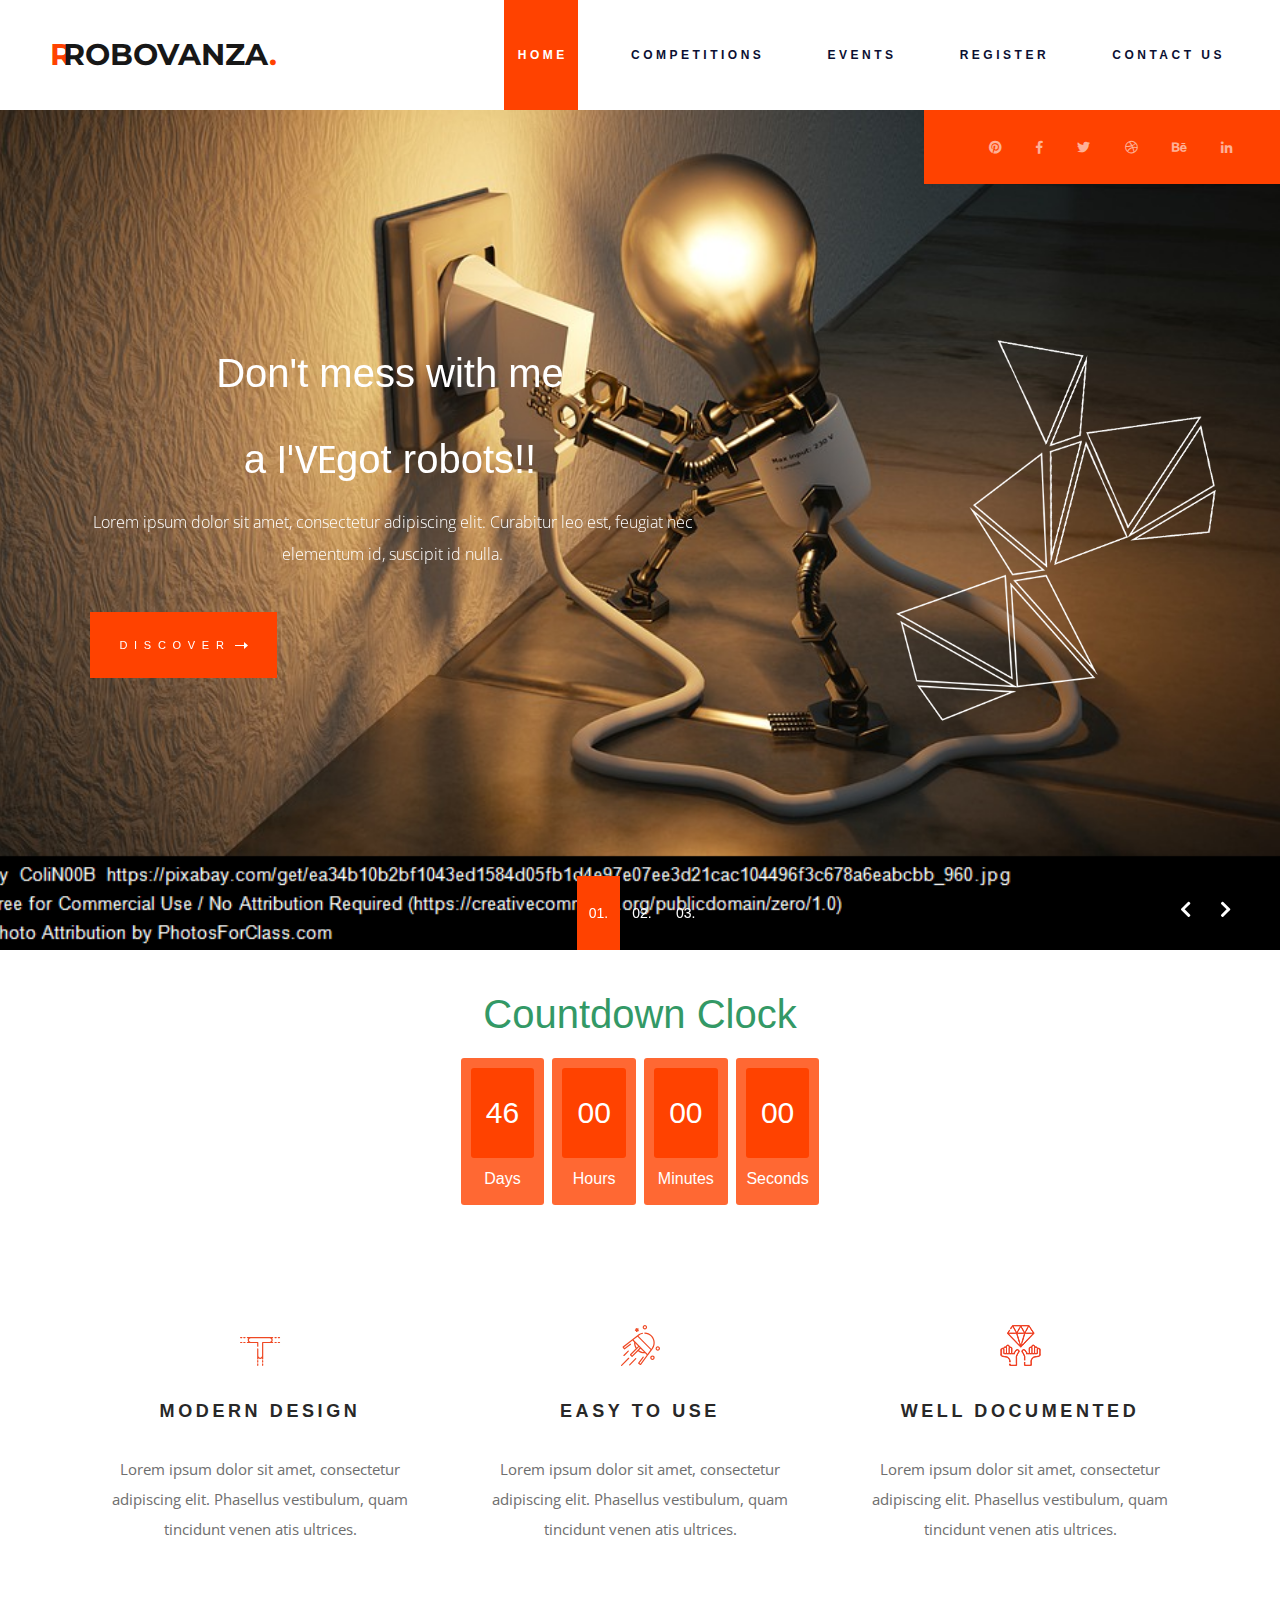
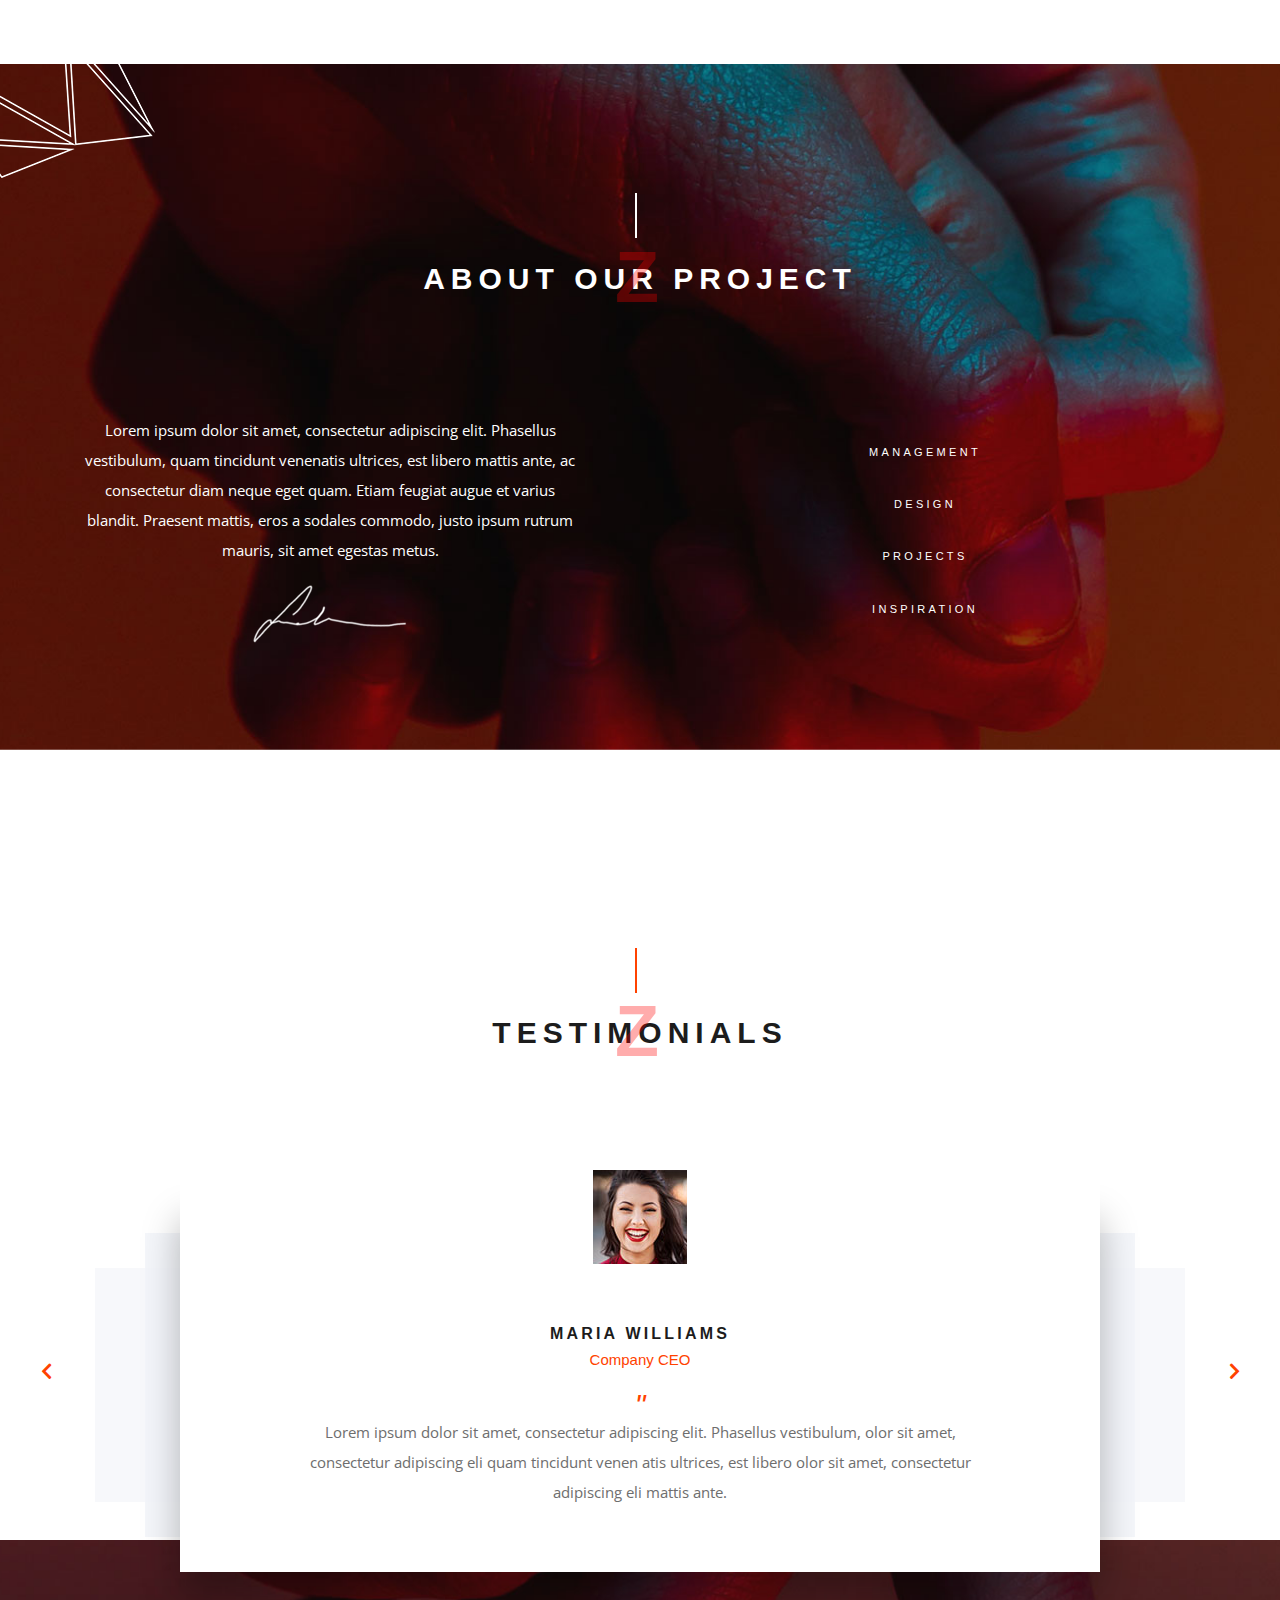
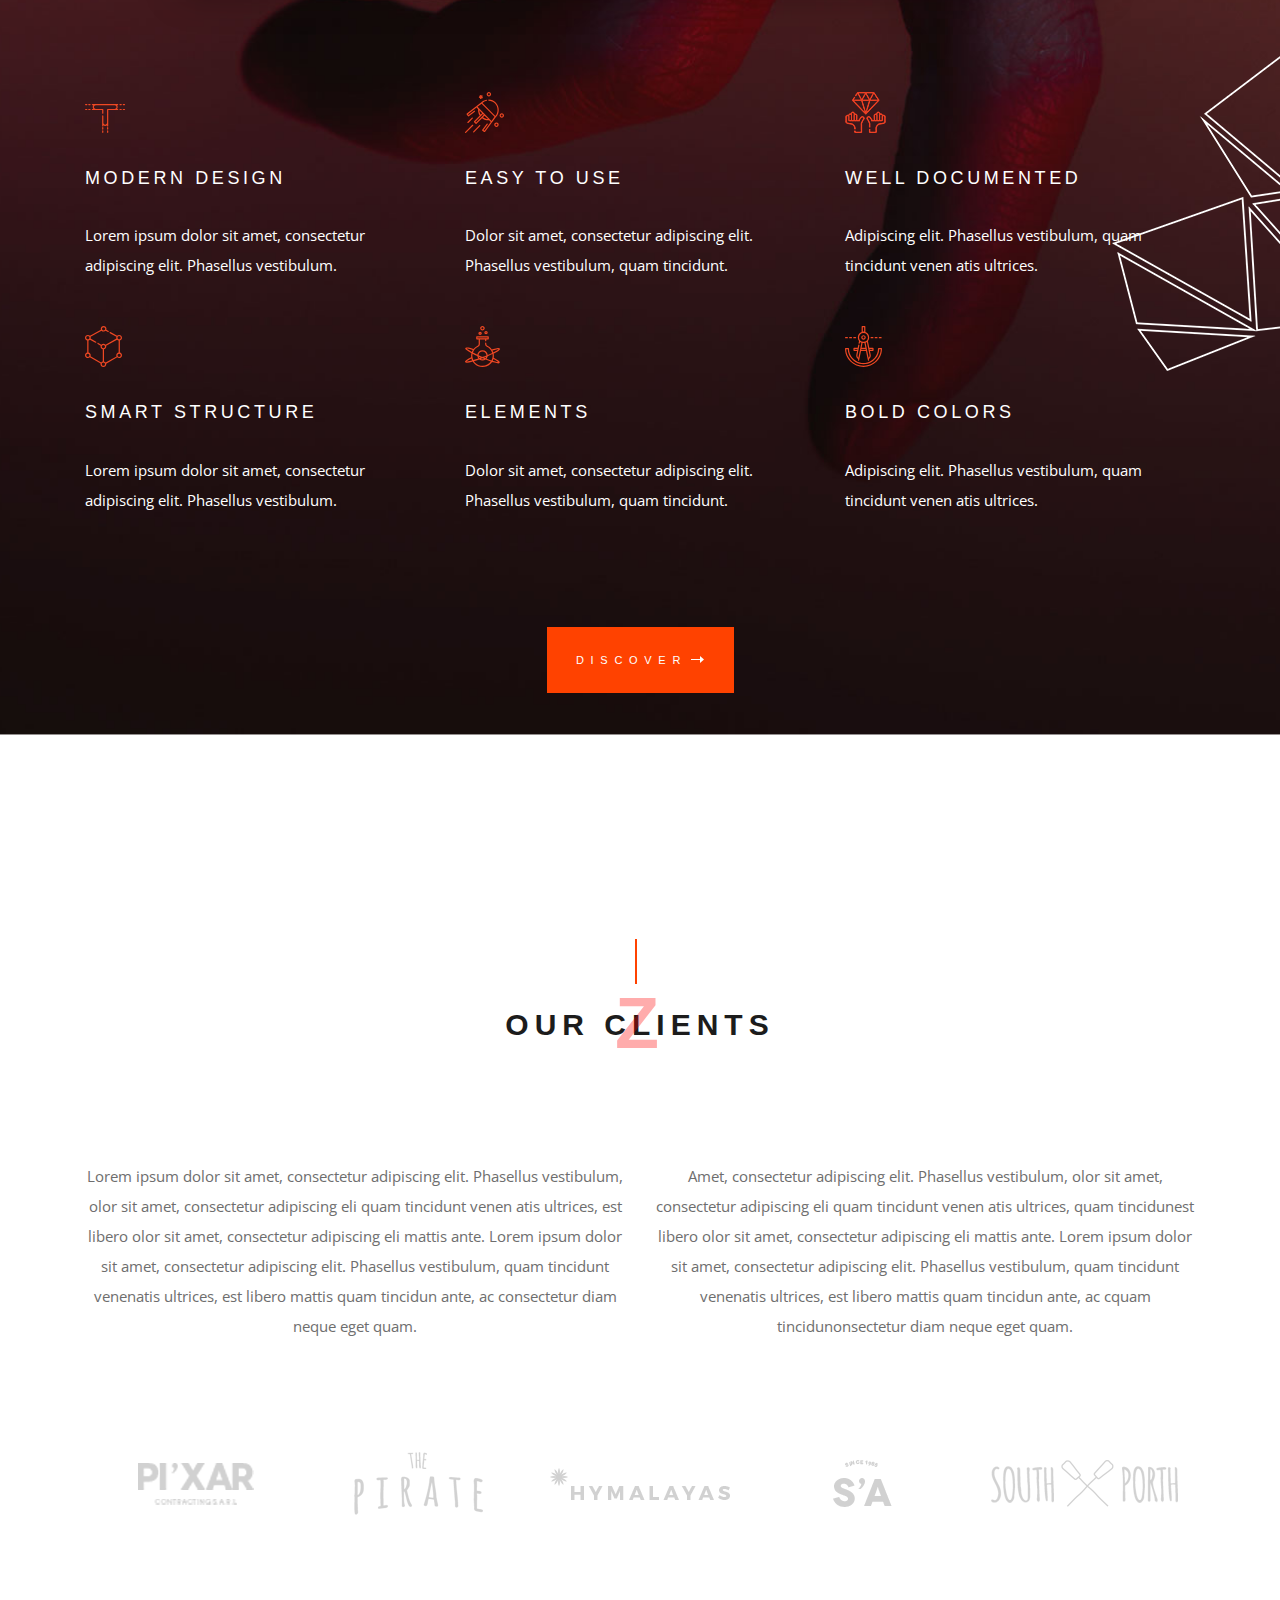
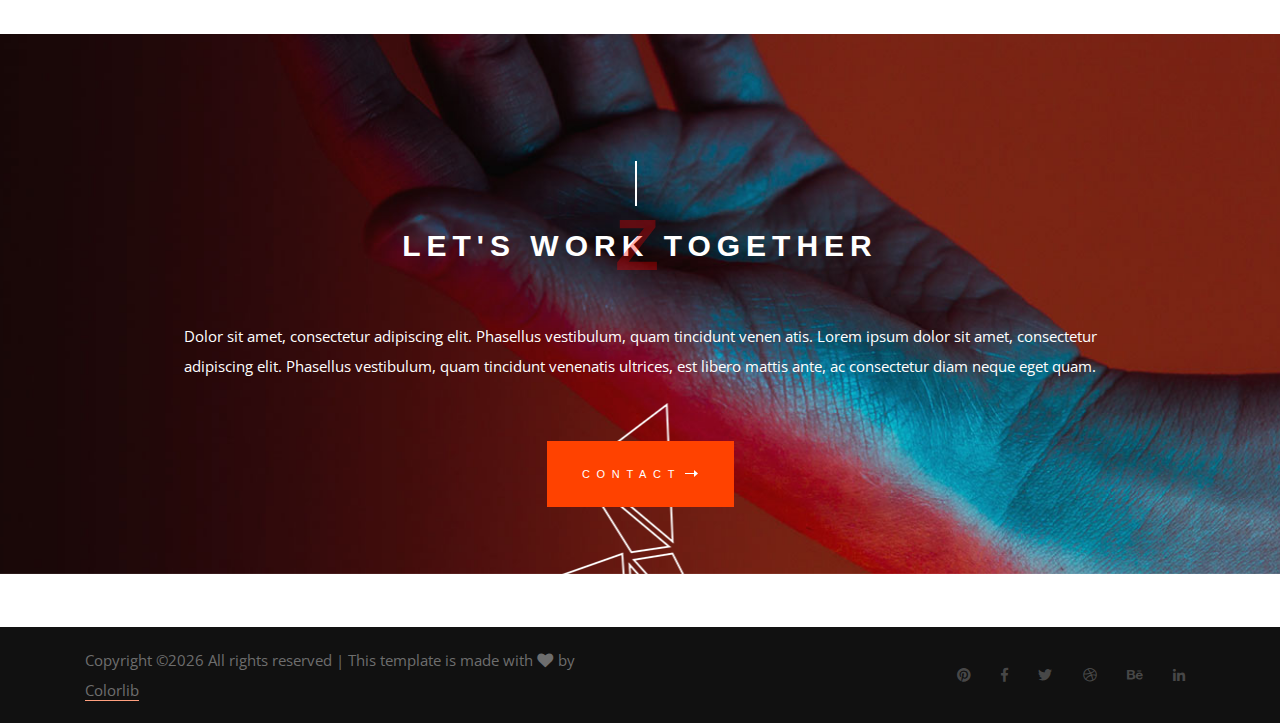
==== commit 79d25715: "changes done" ====
--- a/index.html
+++ b/index.html
@@ -13,6 +13,7 @@
 <link rel="stylesheet" type="text/css" href="plugins/OwlCarousel2-2.2.1/animate.css">
 <link rel="stylesheet" type="text/css" href="styles/main_styles.css">
 <link rel="stylesheet" type="text/css" href="styles/responsive.css">
+<link rel="stylesheet" type="text/css" href="styles/timer.css">
 </head>
 
 <body>
@@ -37,6 +38,7 @@
 				<li><a href="services.html"><span>Competitions</span></a></li>
 				<li><a href="elements.html"><span>Events</span></a></li>
 				<li><a href="blog.html"><span>Register</span></a></li>
+
 				<li><a href="contact.html"><span>Contact Us</span></a></li>
 			</ul>
 		</nav>
@@ -182,7 +184,28 @@
 		</ul>
 	</div>
 		
-	<!-- Features -->
+    <!-- Timer-->
+   <h1>Countdown Clock</h1>
+<div id="clockdiv">
+  <div>
+    <span class="days"></span>
+    <div class="smalltext">Days</div>
+  </div>
+  <div>
+    <span class="hours"></span>
+    <div class="smalltext">Hours</div>
+  </div>
+  <div>
+    <span class="minutes"></span>
+    <div class="smalltext">Minutes</div>
+  </div>
+  <div>
+    <span class="seconds"></span>
+    <div class="smalltext">Seconds</div>
+  </div>
+</div>
+    
+<!-- Features -->
 
 	<div class="features">
 		<div class="container">
@@ -537,6 +560,7 @@
 <script src="js/jquery-3.2.1.min.js"></script>
 <script src="styles/bootstrap4/popper.js"></script>
 <script src="styles/bootstrap4/bootstrap.min.js"></script>
+<script src="styles/bootstrap4/timer.js"></script>
 <script src="plugins/greensock/TweenMax.min.js"></script>
 <script src="plugins/greensock/TimelineMax.min.js"></script>
 <script src="plugins/scrollmagic/ScrollMagic.min.js"></script>
--- a/styles/timer.css
+++ b/styles/timer.css
@@ -0,0 +1,41 @@
+body{
+	text-align: center;
+	background: rgb(255,255,255);
+  font-family: sans-serif;
+  font-weight: 100;
+}
+
+h1{
+  color: #396;
+  font-weight: 100;
+  font-size: 40px;
+  margin: 40px 0px 20px;
+}
+
+#clockdiv{
+	font-family: sans-serif;
+	color: #fff;
+	display: inline-block;
+	font-weight: 100;
+	text-align: center;
+	font-size: 30px;
+}
+
+#clockdiv > div{
+	padding: 10px;
+	border-radius: 3px;
+	background: rgba(255,66,0,0.8);
+	display: inline-block;
+}
+
+#clockdiv div > span{
+	padding: 15px;
+	border-radius: 3px;
+	background: #ff4200 ;
+	display: inline-block;
+}
+
+.smalltext{
+	padding-top: 5px;
+	font-size: 16px;
+}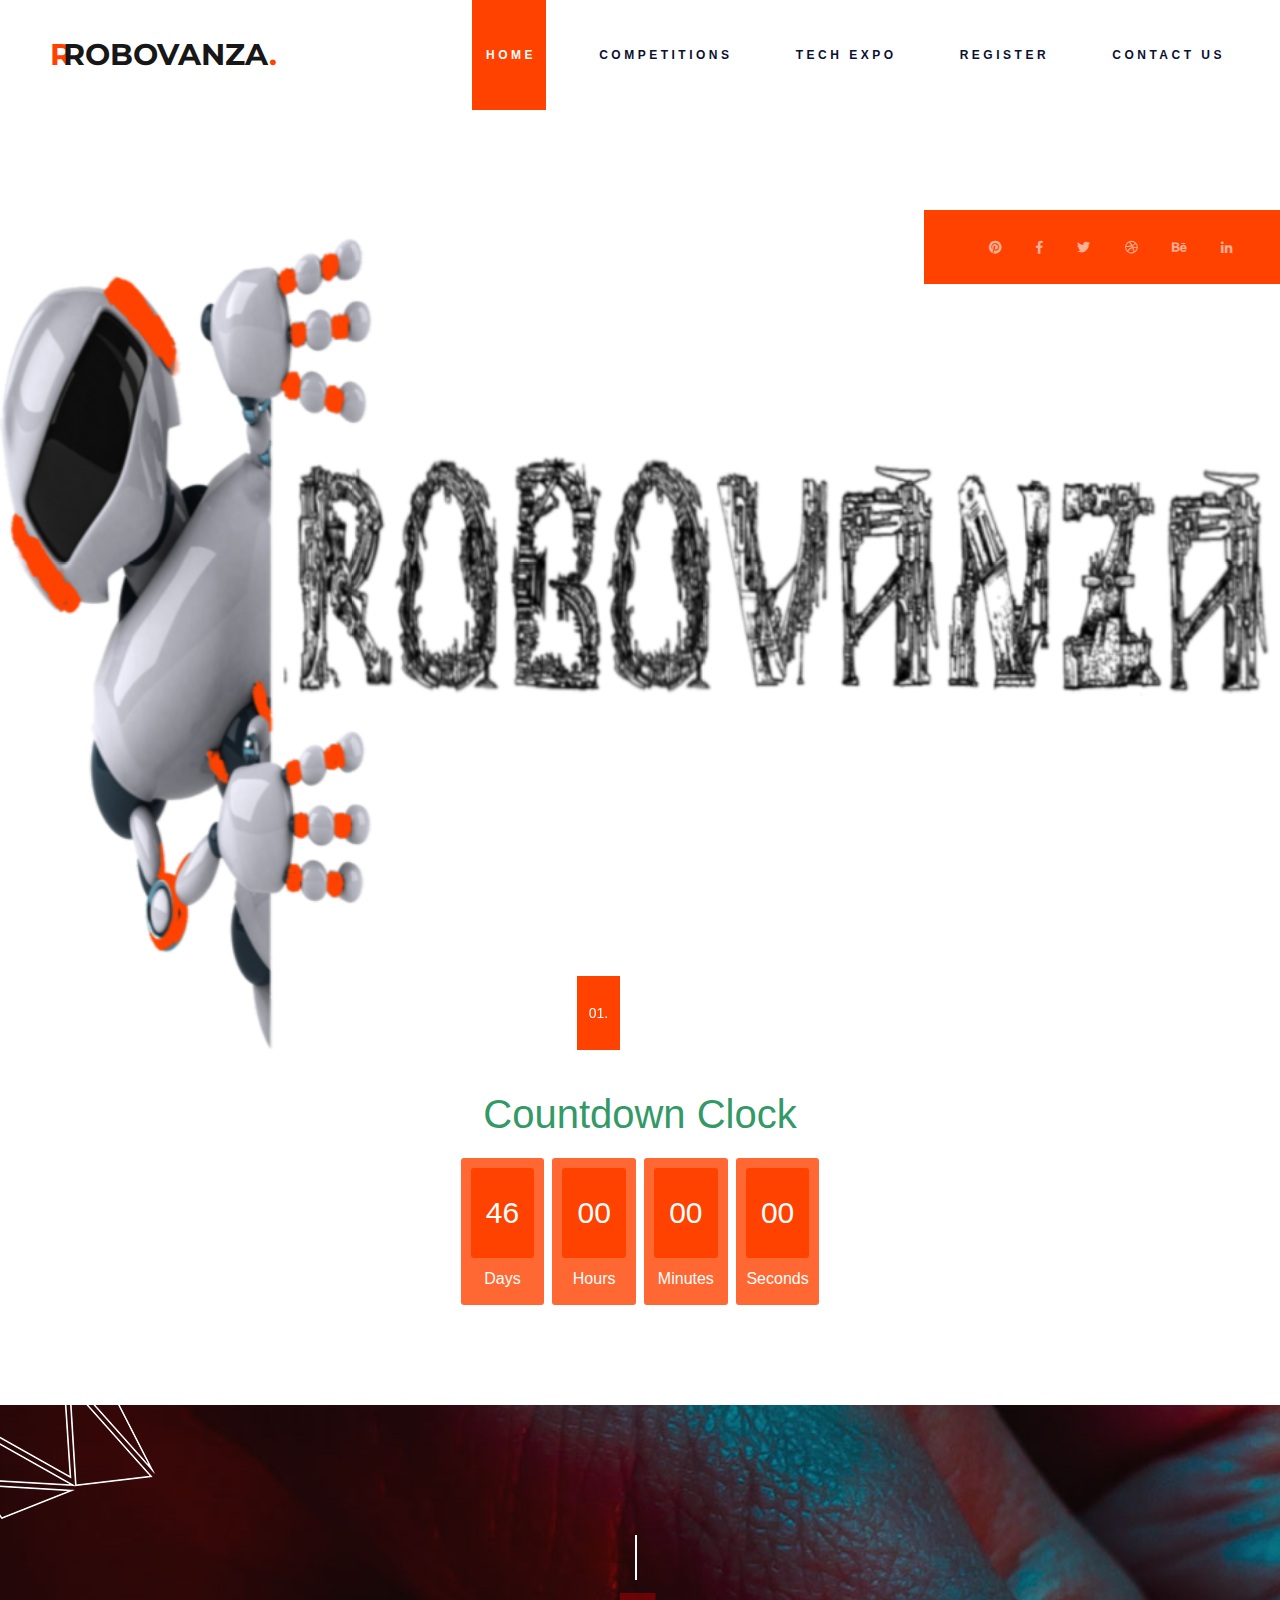
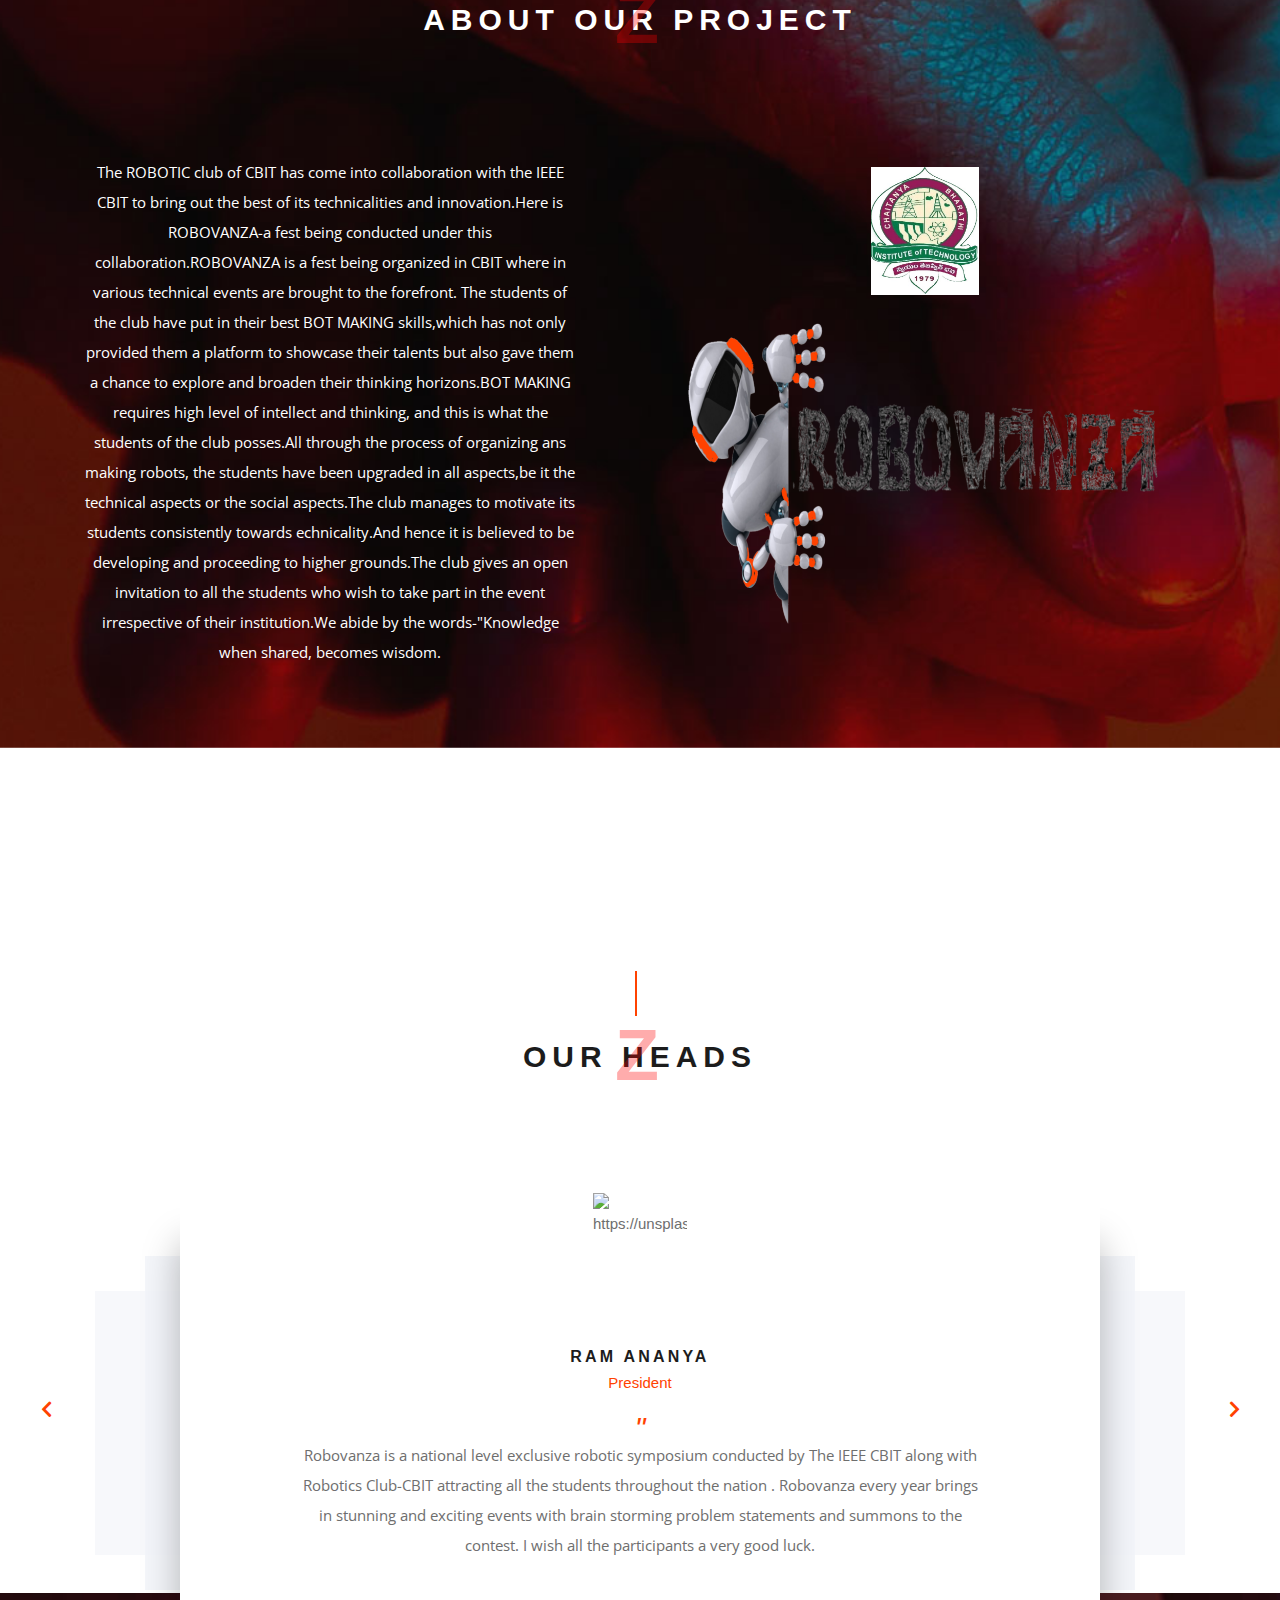
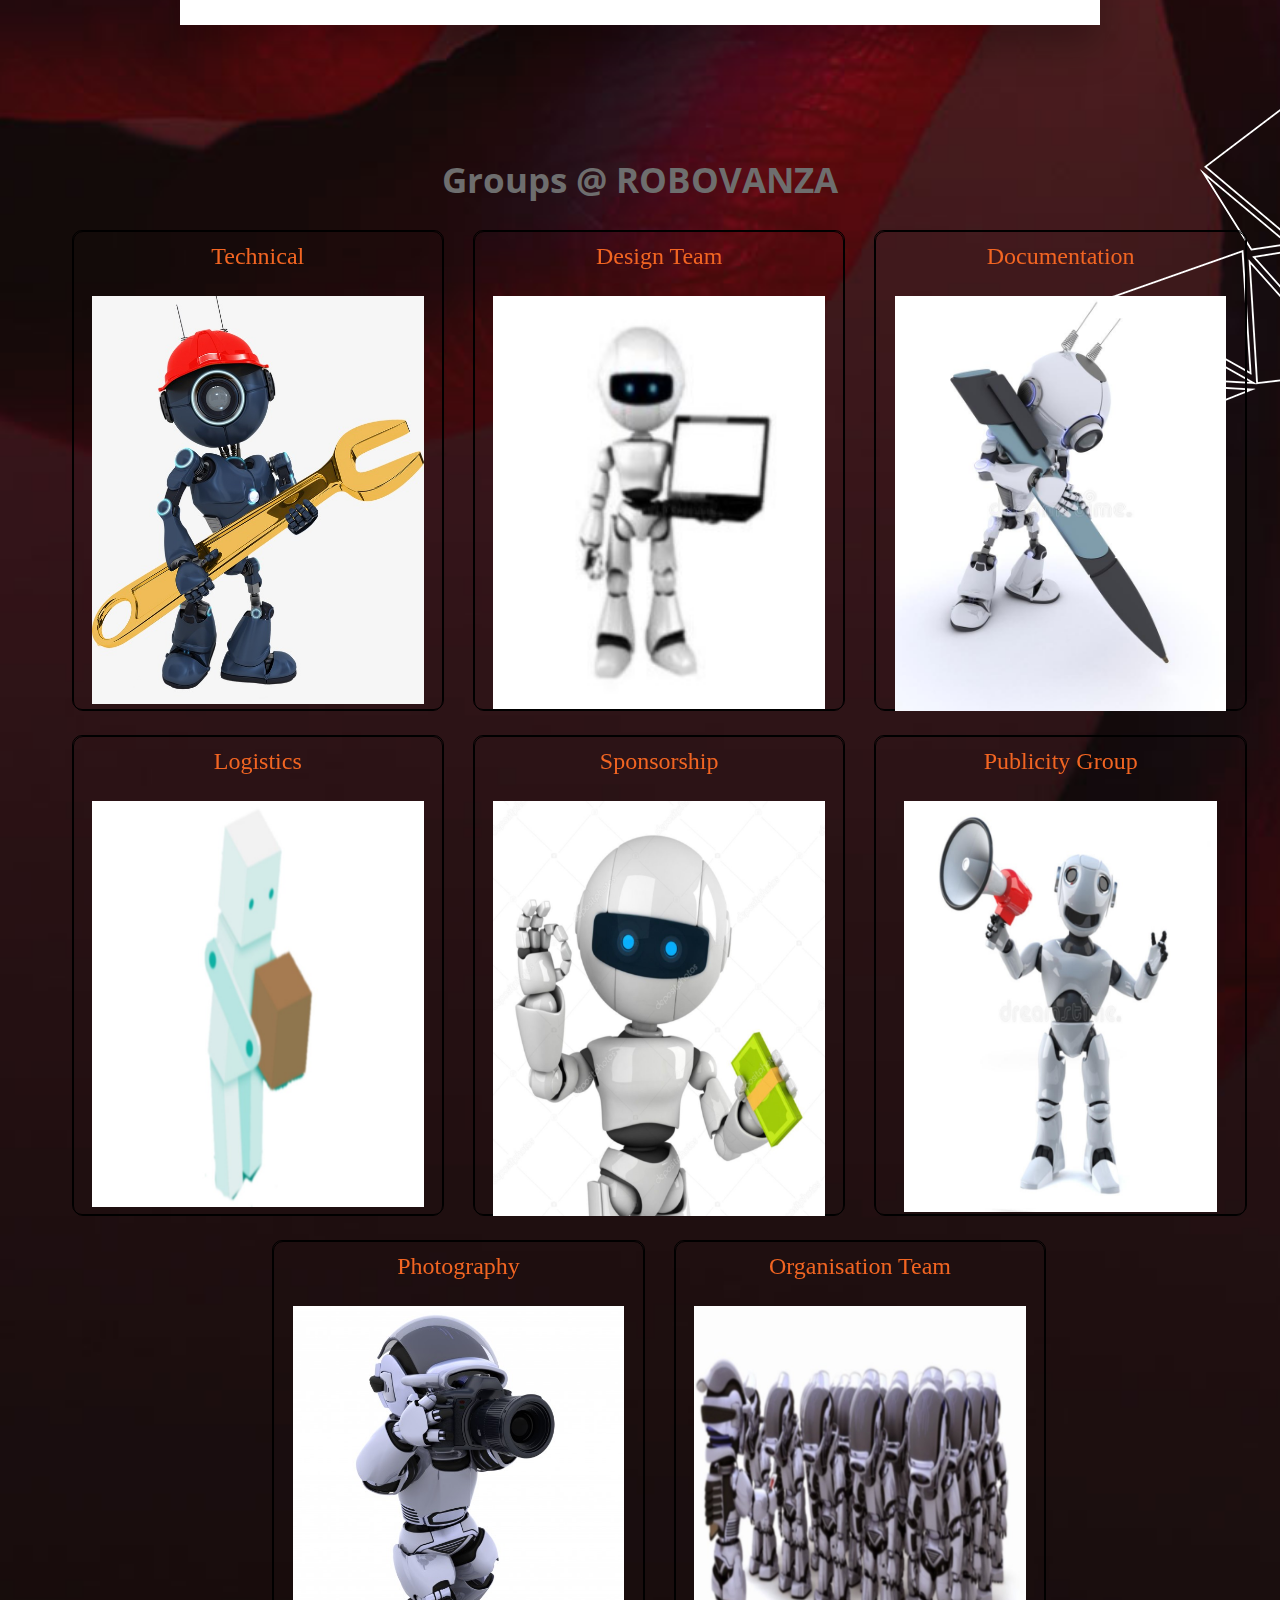
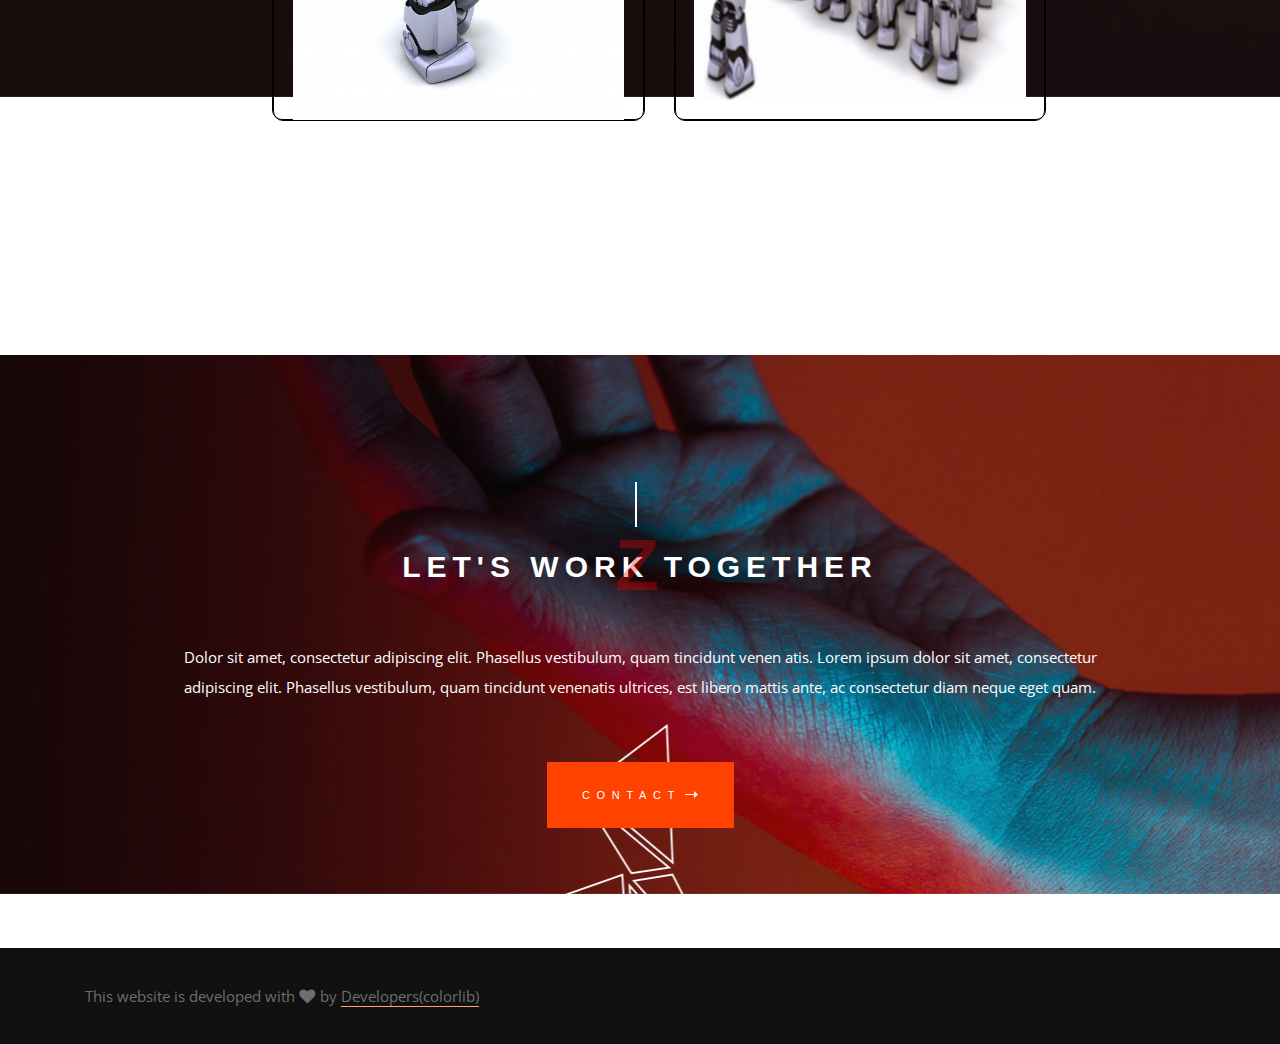
==== commit 31d4e476: "changed" ====
--- a/index.html
+++ b/index.html
@@ -1,7 +1,7 @@
 <!DOCTYPE html>
 <html lang="en">
 <head>
-<title>Roboovanza</title>
+<title>Robovanza</title>
 <meta charset="utf-8">
 <meta http-equiv="X-UA-Compatible" content="IE=edge">
 <meta name="description" content="Zeta Template Project">
@@ -14,6 +14,8 @@
 <link rel="stylesheet" type="text/css" href="styles/main_styles.css">
 <link rel="stylesheet" type="text/css" href="styles/responsive.css">
 <link rel="stylesheet" type="text/css" href="styles/timer.css">
+<link rel="stylesheet" type="text/css" href="styles/tiles.css">
+
 </head>
 
 <body>
@@ -36,7 +38,7 @@
 			<ul class="nav_items">
 				<li class="active"><a href="#"><span>Home</span></a></li>
 				<li><a href="services.html"><span>Competitions</span></a></li>
-				<li><a href="elements.html"><span>Events</span></a></li>
+				<li><a href="elements.html"><span>Tech expo</span></a></li>
 				<li><a href="blog.html"><span>Register</span></a></li>
 
 				<li><a href="contact.html"><span>Contact Us</span></a></li>
@@ -60,7 +62,7 @@
 			<ul class="fs_menu_list">
 				<li><a href="#"><span><span>H</span>Home</span></a></li>
 				<li><a href="#"><span><span>C</span>Competitions</span></a></li>
-				<li><a href="#"><span><span>E</span>Events</span></a></li>
+				<li><a href="#"><span><span>T</span>Tech-expo</span></a></li>
 				<li><a href="#"><span><span>R</span>Register</span></a></li>
 				<li><a href="#"><span><span>C</span>Contact Us</span></a></li>
 			</ul>
@@ -85,18 +87,18 @@
 
 				<!-- Slider Item -->
 				<div class="owl-item main_slider_item">
-					<div class="main_slider_item_bg" style="background-image:url(images/main_slider_1.jpg)"></div>
-					<div class="main_slider_shapes"><img src="images/main_slider_shapes.png" alt="" style="width: 100% !important;"></div>
+					<div class="main_slider_item_bg" style="background-image:url(images/hello.png)" style="width :50%"></div>
+					<div class="main_slider_shapes"><img src="images/main_slider_shap.png" alt="" style="width: 100% !important;"></div>
 					<div class="container">
 						<div class="row">
 							<div class="col slider_content_col">
 								<div class="main_slider_content">
-									<h1>Don't mess with me</h1>
+									<!--<h1>Don't mess with me</h1>
 									<h1>a <span>I'VE</span>got robots!!</h1>
 									<p>Lorem ipsum dolor sit amet, consectetur adipiscing elit. Curabitur leo est, feugiat nec elementum id, suscipit id nulla. </p>
 									<div class="button discover_button">
 										<a href="#" class="d-flex flex-row align-items-center justify-content-center">discover<img src="images/arrow_right.svg" alt=""></a>
-									</div>
+									</div>-->
 								</div>
 							</div>
 						</div>
@@ -205,16 +207,16 @@
   </div>
 </div>
     
-<!-- Features -->
+<!-- Features -
 
 	<div class="features">
 		<div class="container">
 			<div class="row align-items-end">
 
-				<!-- Features Item -->
+				<!-- Features Item -
 				<div class="col-lg-4 features_col">
 					<div class="features_item d-flex flex-column align-items-center justify-content-end text-center">
-						<!-- <div>Icons made by <a href="http://www.freepik.com" title="Freepik">Freepik</a> from <a href="https://www.flaticon.com/" title="Flaticon">www.flaticon.com</a> is licensed by <a href="http://creativecommons.org/licenses/by/3.0/" title="Creative Commons BY 3.0" target="_blank">CC 3.0 BY</a></div> -->
+						<!-- <div>Icons made by <a href="http://www.freepik.com" title="Freepik">Freepik</a> from <a href="https://www.flaticon.com/" title="Flaticon">www.flaticon.com</a> is licensed by <a href="http://creativecommons.org/licenses/by/3.0/" title="Creative Commons BY 3.0" target="_blank">CC 3.0 BY</a></div> --
 						<div class="icon_container d-flex flex-column justify-content-end">
 							<img src="images/icon_1.svg" alt="">
 						</div>
@@ -223,10 +225,10 @@
 					</div>
 				</div>
 				
-				<!-- Features Item -->
+				<!-- Features Item -
 				<div class="col-lg-4 features_col">
 					<div class="features_item d-flex flex-column align-items-center justify-content-center text-center">
-						<!-- <div>Icons made by <a href="http://www.freepik.com" title="Freepik">Freepik</a> from <a href="https://www.flaticon.com/" title="Flaticon">www.flaticon.com</a> is licensed by <a href="http://creativecommons.org/licenses/by/3.0/" title="Creative Commons BY 3.0" target="_blank">CC 3.0 BY</a></div> -->
+						<!-- <div>Icons made by <a href="http://www.freepik.com" title="Freepik">Freepik</a> from <a href="https://www.flaticon.com/" title="Flaticon">www.flaticon.com</a> is licensed by <a href="http://creativecommons.org/licenses/by/3.0/" title="Creative Commons BY 3.0" target="_blank">CC 3.0 BY</a></div> --
 						<div class="icon_container d-flex flex-column justify-content-end">
 							<img src="images/icon_2.svg" alt="">
 						</div>
@@ -235,10 +237,10 @@
 					</div>
 				</div>
 				
-				<!-- Features Item -->
+				<!-- Features Item -
 				<div class="col-lg-4 features_col">
 					<div class="features_item d-flex flex-column align-items-center justify-content-center text-center">
-						<!-- <div>Icons made by <a href="http://www.freepik.com" title="Freepik">Freepik</a> from <a href="https://www.flaticon.com/" title="Flaticon">www.flaticon.com</a> is licensed by <a href="http://creativecommons.org/licenses/by/3.0/" title="Creative Commons BY 3.0" target="_blank">CC 3.0 BY</a></div> -->
+						<!-- <div>Icons made by <a href="http://www.freepik.com" title="Freepik">Freepik</a> from <a href="https://www.flaticon.com/" title="Flaticon">www.flaticon.com</a> is licensed by <a href="http://creativecommons.org/licenses/by/3.0/" title="Creative Commons BY 3.0" target="_blank">CC 3.0 BY</a></div> --
 						<div class="icon_container d-flex flex-column justify-content-end">
 							<img src="images/icon_3.svg" alt="">
 						</div>
@@ -250,7 +252,7 @@
 			</div>
 		</div>
 	</div>
-
+-->
 	<!-- About -->
 
 	<div class="about prlx_parent">
@@ -265,32 +267,35 @@
 				</div>
 			</div>
 			<div class="row">
-
-				<div class="col-lg-6">
+            				<div class="col-lg-6">
 					<div class="about_text">
-						<p>Lorem ipsum dolor sit amet, consectetur adipiscing elit. Phasellus vestibulum, quam tincidunt venenatis ultrices, est libero mattis ante, ac consectetur diam neque eget quam. Etiam feugiat augue et varius blandit. Praesent mattis, eros a sodales commodo, justo ipsum rutrum mauris, sit amet egestas metus.</p>
-						<img src="images/signiture.png" alt="">
-					</div>
-				</div>
-
-				<div class="col-lg-6">
+						<p style="text-align: center">The ROBOTIC club of CBIT has come into collaboration with the IEEE CBIT to bring out the best of its technicalities and innovation.Here is ROBOVANZA-a fest being conducted under this collaboration.ROBOVANZA is a fest being organized in CBIT where in various technical events are brought to the forefront. The students of the club have put in their best BOT MAKING skills,which has not only provided them a platform to showcase their talents but also gave them a chance to explore and broaden their thinking horizons.BOT MAKING requires high level of intellect and thinking, and this is what the students of the club posses.All through the process of organizing ans making robots, the students have been upgraded in all aspects,be it the technical aspects or the social aspects.The club manages to motivate its students consistently towards echnicality.And hence it is believed to be developing and proceeding to higher grounds.The club gives an open invitation to all the students who  wish to take part in the event irrespective of their institution.We abide by the words-"Knowledge when shared, becomes wisdom.</p>
+					<!--	<img src="images/signiture.png" alt="">-->
+					</div>
+				</div>
+
+			<div class="col-lg-6">
 					<div class="skills_container">
 						<ul class="progress_bar_container col_12 clearfix">
+                         <!--   <img src="images/techdept.jpg" alt="abc" style="width:90%" alt="Image">-->
+
 							<li class="pb_item">
-								<div id="skill_1_pbar" class="skill_bars" data-perc="0.85" data-name="skill_1_pbar"></div>
-								<h5>management</h5>
+							<img src="images/cbit.jpg" alt="abc" style="width:20%" alt="Image">
+							<!--	<div id="skill_1_pbar" class="skill_bars" data-perc="0.85" data-name="skill_1_pbar"></div>
+								<h5>management</h5>-->
 							</li>
 							<li class="pb_item">
-								<div id="skill_2_pbar" class="skill_bars" data-perc="1" data-name="skill_2_pbar"></div>
-								<h5>design</h5>
-							</li>
-							<li class="pb_item">
+								<img src="images/hello.png" alt="abc" style="width:90%" alt="Image">
+							<!--	<div id="skill_2_pbar" class="skill_bars" data-perc="1" data-name="skill_2_pbar"></div>
+								<h5>design</h5>-->
+						</li>
+					<!--		<li class="pb_item">
 								<div id="skill_3_pbar" class="skill_bars" data-perc="0.75" data-name="skill_3_pbar"></div>
 								<h5>projects</h5>
 							</li>
 							<li class="pb_item">
 								<div id="skill_4_pbar" class="skill_bars" data-perc="0.95" data-name="skill_4_pbar"></div>
-								<h5>inspiration</h5>
+								<h5>inspiration</h5>-->
 							</li>
 						</ul>
 					</div>
@@ -307,7 +312,7 @@
 		<div class="container">
 			<div class="row">
 				<div class="col-lg-6 offset-lg-3 text-center section_title section_title_dark">
-					<h2>testimonials<span>z</span></h2>
+					<h2>Our Heads<span>z</span></h2>
 				</div>
 			</div>
 			<div class="row">
@@ -318,6 +323,31 @@
 						<!-- Testimonials Slider -->
 
 						<div class="owl-carousel owl-theme testimonials_slider">
+
+							<!-- Testimonials Item -->
+							<div class="owl-item testimonials_item d-flex flex-column align-items-center justify-content-center text-center">
+								<div class="testimonials_content">
+									<div class="test_user_pic"><img src="images/test_user.jpeg" alt="https://unsplash.com/@michaeldam"></div>
+									<div class="test_name">Ram Ananya</div>
+									<div class="test_title">President</div>
+									<div class="test_quote">"</div>
+									<p>Robovanza is a national level exclusive robotic symposium conducted by 
+							The IEEE CBIT along with Robotics Club-CBIT  attracting all the students throughout the nation .
+							Robovanza every year brings in stunning  and exciting events with brain storming
+							problem statements and summons to the contest. I wish all the participants a very good luck.</p>
+								</div>
+							</div>
+
+							<!-- Testimonials Item -->
+							<div class="owl-item testimonials_item d-flex flex-column align-items-center justify-content-center text-center">
+								<div class="testimonials_content">
+									<div class="test_user_pic"><img src="images/Manika.jpeg" alt="https://unsplash.com/@michaeldam"></div>
+									<div class="test_name">Makam Sri Manika</div>
+									<div class="test_title">Vice President</div>
+									<div class="test_quote">"</div>
+									<p>Lorem ipsum dolor sit amet, consectetur adipiscing elit. Phasellus vestibulum, olor sit amet, consectetur adipiscing eli quam tincidunt venen atis ultrices, est libero olor sit amet, consectetur adipiscing eli mattis ante.</p>
+								</div>
+							</div>
 
 							<!-- Testimonials Item -->
 							<div class="owl-item testimonials_item d-flex flex-column align-items-center justify-content-center text-center">
@@ -329,28 +359,6 @@
 									<p>Lorem ipsum dolor sit amet, consectetur adipiscing elit. Phasellus vestibulum, olor sit amet, consectetur adipiscing eli quam tincidunt venen atis ultrices, est libero olor sit amet, consectetur adipiscing eli mattis ante.</p>
 								</div>
 							</div>
-
-							<!-- Testimonials Item -->
-							<div class="owl-item testimonials_item d-flex flex-column align-items-center justify-content-center text-center">
-								<div class="testimonials_content">
-									<div class="test_user_pic"><img src="images/test_user.jpg" alt="https://unsplash.com/@michaeldam"></div>
-									<div class="test_name">maria williams</div>
-									<div class="test_title">Company CEO</div>
-									<div class="test_quote">"</div>
-									<p>Lorem ipsum dolor sit amet, consectetur adipiscing elit. Phasellus vestibulum, olor sit amet, consectetur adipiscing eli quam tincidunt venen atis ultrices, est libero olor sit amet, consectetur adipiscing eli mattis ante.</p>
-								</div>
-							</div>
-
-							<!-- Testimonials Item -->
-							<div class="owl-item testimonials_item d-flex flex-column align-items-center justify-content-center text-center">
-								<div class="testimonials_content">
-									<div class="test_user_pic"><img src="images/test_user.jpg" alt="https://unsplash.com/@michaeldam"></div>
-									<div class="test_name">maria williams</div>
-									<div class="test_title">Company CEO</div>
-									<div class="test_quote">"</div>
-									<p>Lorem ipsum dolor sit amet, consectetur adipiscing elit. Phasellus vestibulum, olor sit amet, consectetur adipiscing eli quam tincidunt venen atis ultrices, est libero olor sit amet, consectetur adipiscing eli mattis ante.</p>
-								</div>
-							</div>
 						</div>
 
 					</div>
@@ -377,10 +385,235 @@
 		<div class="services_background prlx" style="background-image:url(images/services_background.jpg)"></div>
 		<div class="services_shapes"><img src="images/services_shapes.png" alt=""></div>
 
-		<div class="container">
-			<div class="row">
-
-				<div class="col-lg-4 service_item text-left d-flex flex-column align-items-start justify-content-start">
+	<!--	<div class="container">
+			<div class="row">
+
+				<!-- Events page content -->
+<div class="heading"> Groups @ ROBOVANZA </div>
+<div class="tiles">
+<div class="flip-container">
+  <div class="flipper">
+    <div class="front">
+      <p style="text-align: center"><font face="raleway-high" size="5" color="#f26522">Technical</font> </p>
+        <img src="images/techdept.jpg" alt="abc" style="width:90%" alt="Image">
+    </div>
+    <div class="back">
+      Description
+    </div>
+  </div>
+</div>
+<div class="flip-container">
+  <div class="flipper">
+    <div class="front">
+      
+      <p style="text-align: center"><font face="raleway-high" size="5" color="#f26522">Design Team</font> </p>
+        <img src="images/desidept.jpg" alt="abc" style="width:90%" style="height:95%" alt="Image">
+    </div>
+    <div class="back">
+      Description
+    </div>
+  </div>
+</div>
+<div class="flip-container">
+  <div class="flipper">
+    <div class="front">
+      <p style="text-align: center"><font face="raleway-high" size="5" color="#f26522">Documentation</font> </p>
+        <img src="images/contdept.jpg" alt="abc" style="width:90%" alt="Image">
+    </div>
+    <div class="back">
+      Description
+    </div>
+  </div>
+</div>
+</div>
+
+
+<div class="tiles">
+<div class="flip-container">
+  <div class="flipper">
+    <div class="front">
+      <p style="text-align: center"><font face="raleway-high" size="5" color="#f26522">Logistics</font> </p>
+        <img src="images/logidept.jpg" alt="abc" style="width:90%" alt="Image">
+    </div>
+    <div class="back">
+      Description
+    </div>
+  </div>
+</div>
+<div class="flip-container">
+  <div class="flipper">
+    <div class="front">
+      <p style="text-align: center"><font face="raleway-high" size="5" color="#f26522">Sponsorship</font> </p>
+        <img src="images/spondept.jpg" alt="abc" style="width:90%" style="height:95%" alt="Image">
+    </div>
+    <div class="back">
+      Description
+    </div>
+  </div>
+</div>
+<div class="flip-container">
+  <div class="flipper">
+    <div class="front">
+      <p style="text-align: center"><font face="raleway-high" size="5" color="#f26522">Publicity Group</font> </p>
+        <img src="images/pubdept1.jpg" alt="abc" style="width:85%" style="height:95%" alt="Image">
+    </div>
+    <div class="back">
+      Description
+    </div>
+  </div>
+</div>
+</div>
+
+
+<div class="tiles">
+<div class="flip-container">
+  <div class="flipper">
+    <div class="front">
+    	<p style="text-align: center"><font face="raleway-high" size="5" color="#f26522">Photography</font> </p>
+        <img src="images/photodept.jpg" alt="abc" style="width:90%" alt="Image">
+      
+    </div>
+    <div class="back">
+      Description
+    </div>
+  </div>
+</div>
+<div class="flip-container">
+  <div class="flipper">
+    <div class="front">
+      <p style="text-align: center"><font face="raleway-high" size="5" color="#f26522">Organisation Team</font> </p>
+        <img src="images/orgdept.jpg" alt="abc" style="width:90%" style="height:95%" alt="Image">
+    </div>
+    <div class="back">
+      Description
+    </div>
+  </div>
+</div>
+<!--<div class="flip-container">
+  <div class="flipper">
+    <div class="front">
+      Event
+    </div>
+    <div class="back">
+      Description
+    </div>
+  </div>
+</div>-->
+</div>
+
+
+<!-- This is for mobile view -->
+<div class="mobile-tile">
+<div class="mobile-flip-container" data_front="true">
+  <div class="mobile-flipper">
+    <div class="mobile-front">
+      <p style="text-align: center"><font face="raleway-high" size="5" color="#f26522">Technical</font> </p>
+        <img src="images/mtechdept.jpg" alt="abc" style="width:90%" alt="Image">
+    </div>
+    <div class="mobile-back">
+      Description
+    </div>
+  </div>
+</div>
+</div>
+<div class="mobile-tile">
+<div class="mobile-flip-container" data_front="true">
+  <div class="mobile-flipper">
+    <div class="mobile-front">
+      Event
+    </div>
+    <div class="mobile-back">
+      Description
+    </div>
+  </div>
+</div>
+</div>
+<div class="mobile-tile">
+<div class="mobile-flip-container" data_front="true">
+  <div class="mobile-flipper">
+    <div class="mobile-front">
+      Event
+    </div>
+    <div class="mobile-back">
+      Description
+    </div>
+  </div>
+</div>
+</div>
+<div class="mobile-tile">
+<div class="mobile-flip-container" data_front="true">
+  <div class="mobile-flipper">
+    <div class="mobile-front">
+      Event
+    </div>
+    <div class="mobile-back">
+      Description
+    </div>
+  </div>
+</div>
+</div>
+<div class="mobile-tile">
+<div class="mobile-flip-container" data_front="true">
+  <div class="mobile-flipper">
+    <div class="mobile-front">
+      Event
+    </div>
+    <div class="mobile-back">
+      Description
+    </div>
+  </div>
+</div>
+</div>
+<div class="mobile-tile">
+<div class="mobile-flip-container" data_front="true">
+  <div class="mobile-flipper">
+    <div class="mobile-front">
+      Event
+    </div>
+    <div class="mobile-back">
+      Description
+    </div>
+  </div>
+</div>
+</div>
+<div class="mobile-tile">
+<div class="mobile-flip-container" data_front="true">
+  <div class="mobile-flipper">
+    <div class="mobile-front">
+      Event
+    </div>
+    <div class="mobile-back">
+      Description
+    </div>
+  </div>
+</div>
+</div>
+<div class="mobile-tile">
+<div class="mobile-flip-container" data_front="true">
+  <div class="mobile-flipper">
+    <div class="mobile-front">
+      Event
+    </div>
+    <div class="mobile-back">
+      Description
+    </div>
+  </div>
+</div>
+</div>
+<!--<div class="mobile-tile">
+<div class="mobile-flip-container" data_front="true">
+  <div class="mobile-flipper">
+    <div class="mobile-front">
+      Event
+    </div>
+    <div class="mobile-back">
+      Description
+    </div>
+  </div>
+</div>
+</div>
+
+		<!--		<div class="col-lg-4 service_item text-left d-flex flex-column align-items-start justify-content-start">
 					<div class="icon_container d-flex flex-column justify-content-end">
 						<img src="images/icon_1.svg" alt="">
 					</div>
@@ -441,8 +674,15 @@
 			</div>
 		</div>
 	</div>
-
-	<!-- Clients -->
+-->
+</div>
+</div>
+</div>
+</div>
+</div>
+</div>
+
+	<!-- Clients --
 
 	<div class="clients">
 		<div class="container">
@@ -465,32 +705,32 @@
 			<div class="row">
 				<div class="col">
 					
-					<!-- Clients Slider -->
+					<!-- Clients Slider --
 
 					<div class="clients_slider_container">
 						<div class="owl-carousel owl-theme clients_slider">
 
-							<!-- Slider Item -->
+							<!-- Slider Item --
 							<div class="owl-item clients_item">
 								<img src="images/client_1.png" alt="">
 							</div>
 
-							<!-- Slider Item -->
+							<!-- Slider Item --
 							<div class="owl-item clients_item">
 								<img src="images/client_2.png" alt="">
 							</div>
 
-							<!-- Slider Item -->
+							<!-- Slider Item --
 							<div class="owl-item clients_item">
 								<img src="images/client_3.png" alt="">
 							</div>
 
-							<!-- Slider Item -->
+							<!-- Slider Item --
 							<div class="owl-item clients_item">
 								<img src="images/client_4.png" alt="">
 							</div>
 
-							<!-- Slider Item -->
+							<!-- Slider Item --
 							<div class="owl-item clients_item">
 								<img src="images/client_5.png" alt="">
 							</div>
@@ -499,11 +739,13 @@
 					</div>
 
 				</div>
-			</div>
+			</div>-->
 
 		</div>
 	</div>
-
+<br>
+<br>
+<br>
 	<!-- Contact -->
 
 	<div class="contact prlx_parent">
@@ -535,11 +777,11 @@
 		<div class="container">
 			<div class="row footer_content d-flex flex-sm-row flex-column align-items-center">
 				<div class="col-sm-6 cr text-sm-left text-center">
-					<p><!-- Link back to Colorlib can't be removed. Template is licensed under CC BY 3.0. -->
-Copyright &copy;<script>document.write(new Date().getFullYear());</script> All rights reserved | This template is made with <i class="fa fa-heart" aria-hidden="true"></i> by <a href="https://colorlib.com" target="_blank">Colorlib</a>
+					<p><!-- Link back to Colorlib can't be removed. Template is licensed under CC BY 3.0. --
+Copyright &copy;<script>document.write(new Date().getFullYear());</script> All rights reserved |--> This website is developed with <i class="fa fa-heart" aria-hidden="true"></i> by <a href="https://colorlib.com" target="_blank">Developers(colorlib)</a>
 <!-- Link back to Colorlib can't be removed. Template is licensed under CC BY 3.0. --></p>
 				</div>
-				<div class="col-sm-6 text-sm-right text-center">
+			<!--	<div class="col-sm-6 text-sm-right text-center">
 					<div class="footer_social_container">
 						<ul class="footer_social">
 							<li><a href="#"><i class="fab fa-pinterest trans_300"></i></a></li>
@@ -549,7 +791,7 @@
 							<li><a href="#"><i class="fab fa-behance trans_300"></i></a></li>
 							<li><a href="#"><i class="fab fa-linkedin-in trans_300"></i></a></li>
 						</ul>
-					</div>
+					</div>-->
 				</div>
 			</div>
 		</div>
--- a/styles/main_styles.css
+++ b/styles/main_styles.css
@@ -879,6 +879,8 @@
 {
 	padding-top: 195px;
 	padding-bottom: 175px;
+      text-align: center;
+     
 }
 .about_background
 {
@@ -942,12 +944,16 @@
 }
 .about_text
 {
-	padding-right: 50px;
+	
+     text-align: center;
+     padding-right: 50px;
 }
 .about_text p
-{
+{     
 	color: #FFFFFF;
 	margin-bottom: 0px;
+     text-align: center;
+    
 }
 .about_text img
 {
--- a/styles/timer.css
+++ b/styles/timer.css
@@ -3,6 +3,7 @@
 	background: rgb(255,255,255);
   font-family: sans-serif;
   font-weight: 100;
+padding-top: 100px;
 }
 
 h1{
@@ -19,6 +20,7 @@
 	font-weight: 100;
 	text-align: center;
 	font-size: 30px;
+      padding-bottom: 100px;
 }
 
 #clockdiv > div{
--- a/styles/tiles.css
+++ b/styles/tiles.css
@@ -0,0 +1,148 @@
+<style type="text/css">
+    /* entire container, keeps perspective */
+.flip-container {
+  perspective: 1000px;
+}
+  /* flip the pane when hovered */
+  .flip-container:hover .flipper, .flip-container.hover .flipper {
+    transform: rotateY(180deg);
+  }
+
+.flip-container, .front, .back {
+  height: 480px;
+  border: 1px solid black;
+  border-radius: 10px;
+}
+.flip-container {
+  width: 30%;
+  margin-left: 1%;
+  margin-right: 1%;
+  display: inline-block;
+}
+.front, .back {
+  width: 100%;  
+}
+/* flip speed goes here */
+.flipper {
+  transition: 0.6s;
+  transform-style: preserve-3d;
+  position: relative;
+  width: 100%!important;
+}
+
+/* hide back of pane during swap */
+.front, .back {
+  backface-visibility: hidden;
+
+  position: absolute;
+  top: 0;
+  left: 0;
+}
+
+/* front pane, placed above back */
+.front {
+  z-index: 2;
+  /* for firefox 31 */
+  transform: rotateY(0deg);
+}
+
+/* back, initially hidden pane */
+.back {
+  transform: rotateY(180deg);
+}
+.tiles {
+  margin-bottom: 15px;
+}
+.heading {
+  text-align: center;
+  margin-bottom: 15px;
+  font-family: 'Open Sans', sans-serif;
+  font-size: 35px;
+  line-height: 2;
+  font-weight: 700; 
+}
+@media only screen and (max-width: 802px) {
+  .tiles {
+    display: none;
+  }
+  .mobile-front, .mobile-back {
+    width: 100%;
+    height: 100%;
+  }
+  .mobile-tile {
+    margin-left: 10%;
+    width: 80%;
+  }
+  }
+  @media only screen and (min-width: 1120px) {
+.tiles {
+  margin-left: 3%;
+  }
+}
+
+   @media only screen and (max-width: 1120px) and (min-width: 720px) {
+    .flip-container {
+    width: 32.8%;
+    margin:0px;
+  }
+  .tiles {
+    margin-left: 1%;
+  }
+  }
+
+
+  /*For mobile */
+.mobile-flip-container {
+  perspective: 1000px;
+}
+
+.mobile-flip-container, .mobile-front, .mobile-back {
+  height: 480px;
+  border: 1px solid black;
+  border-radius: 10px;
+}
+
+/* flip speed goes here */
+.mobile-flipper {
+  transition: 0.6s;
+  transform-style: preserve-3d;
+  position: relative;
+  width: 100%!important;
+}
+
+/* hide back of pane during swap */
+.mobile-front, .mobile-back {
+  backface-visibility: hidden;
+
+  position: absolute;
+  top: 0;
+  left: 0;
+}
+
+/* front pane, placed above back */
+.mobile-front {
+  z-index: 2;
+  /* for firefox 31 */
+  transform: rotateY(0deg);
+}
+
+/* back, initially hidden pane */
+.mobile-back {
+  transform: rotateY(180deg);
+}
+
+@media only screen and (min-width: 802px) {
+  .mobile-tile {
+    display: none;
+  }
+  }
+@media only screen and (max-width: 480px) {
+   .mobile-tile {
+    margin-left: 3%;
+    width: 94%;
+  }
+  }
+  .mobile-tile {
+    margin-bottom: 15px;
+  }
+  </style>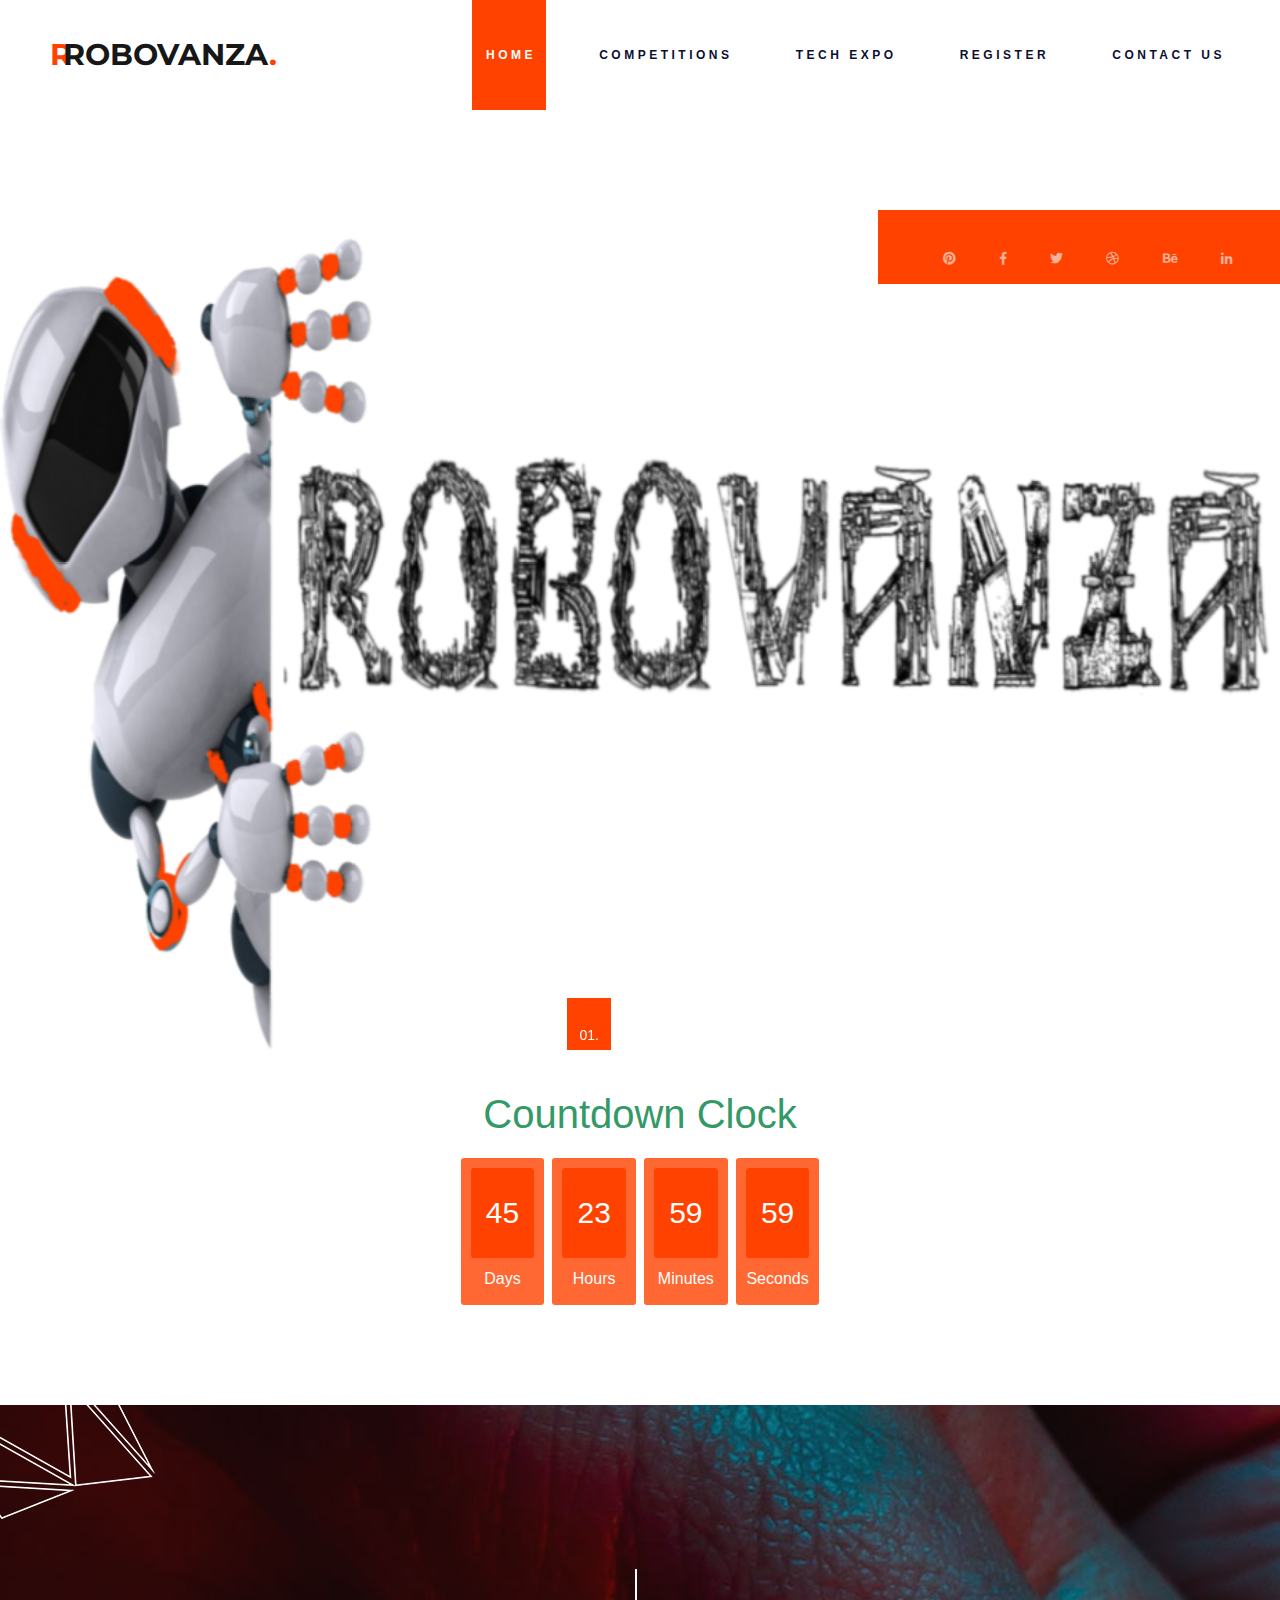
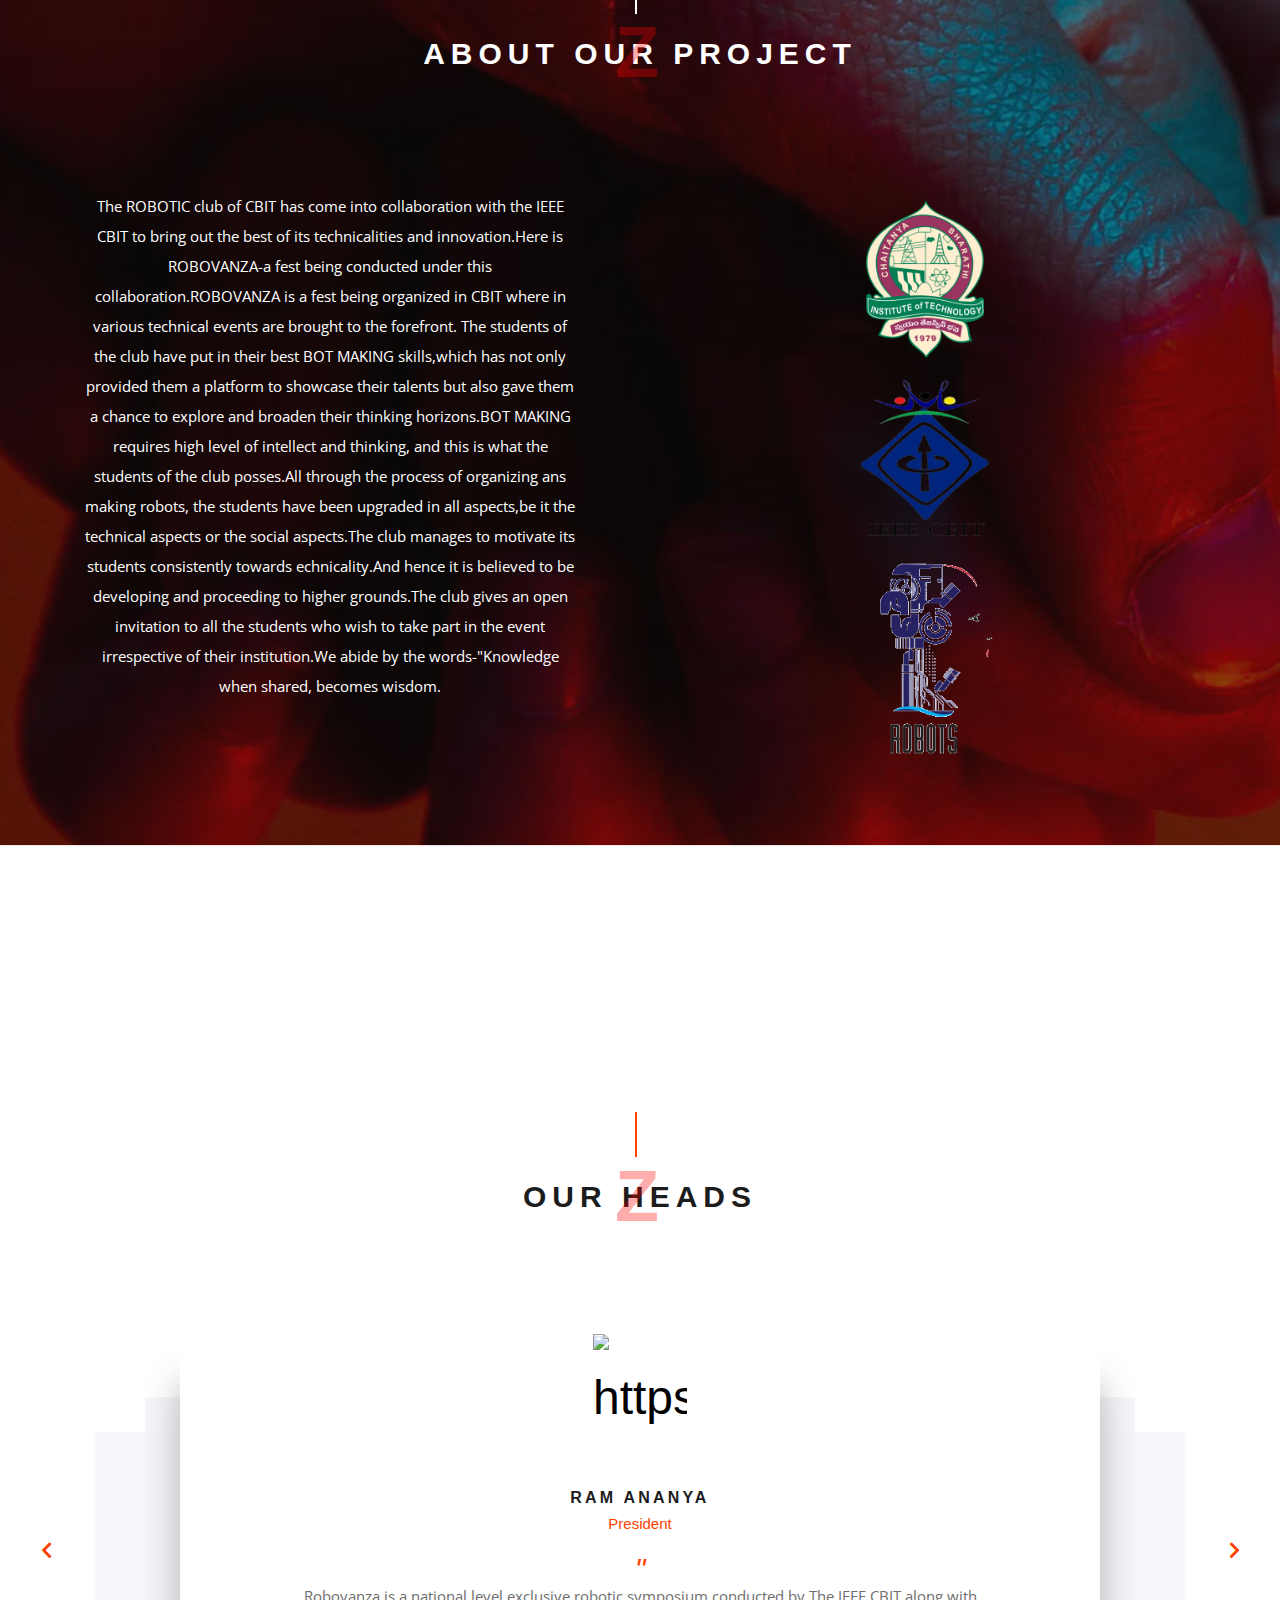
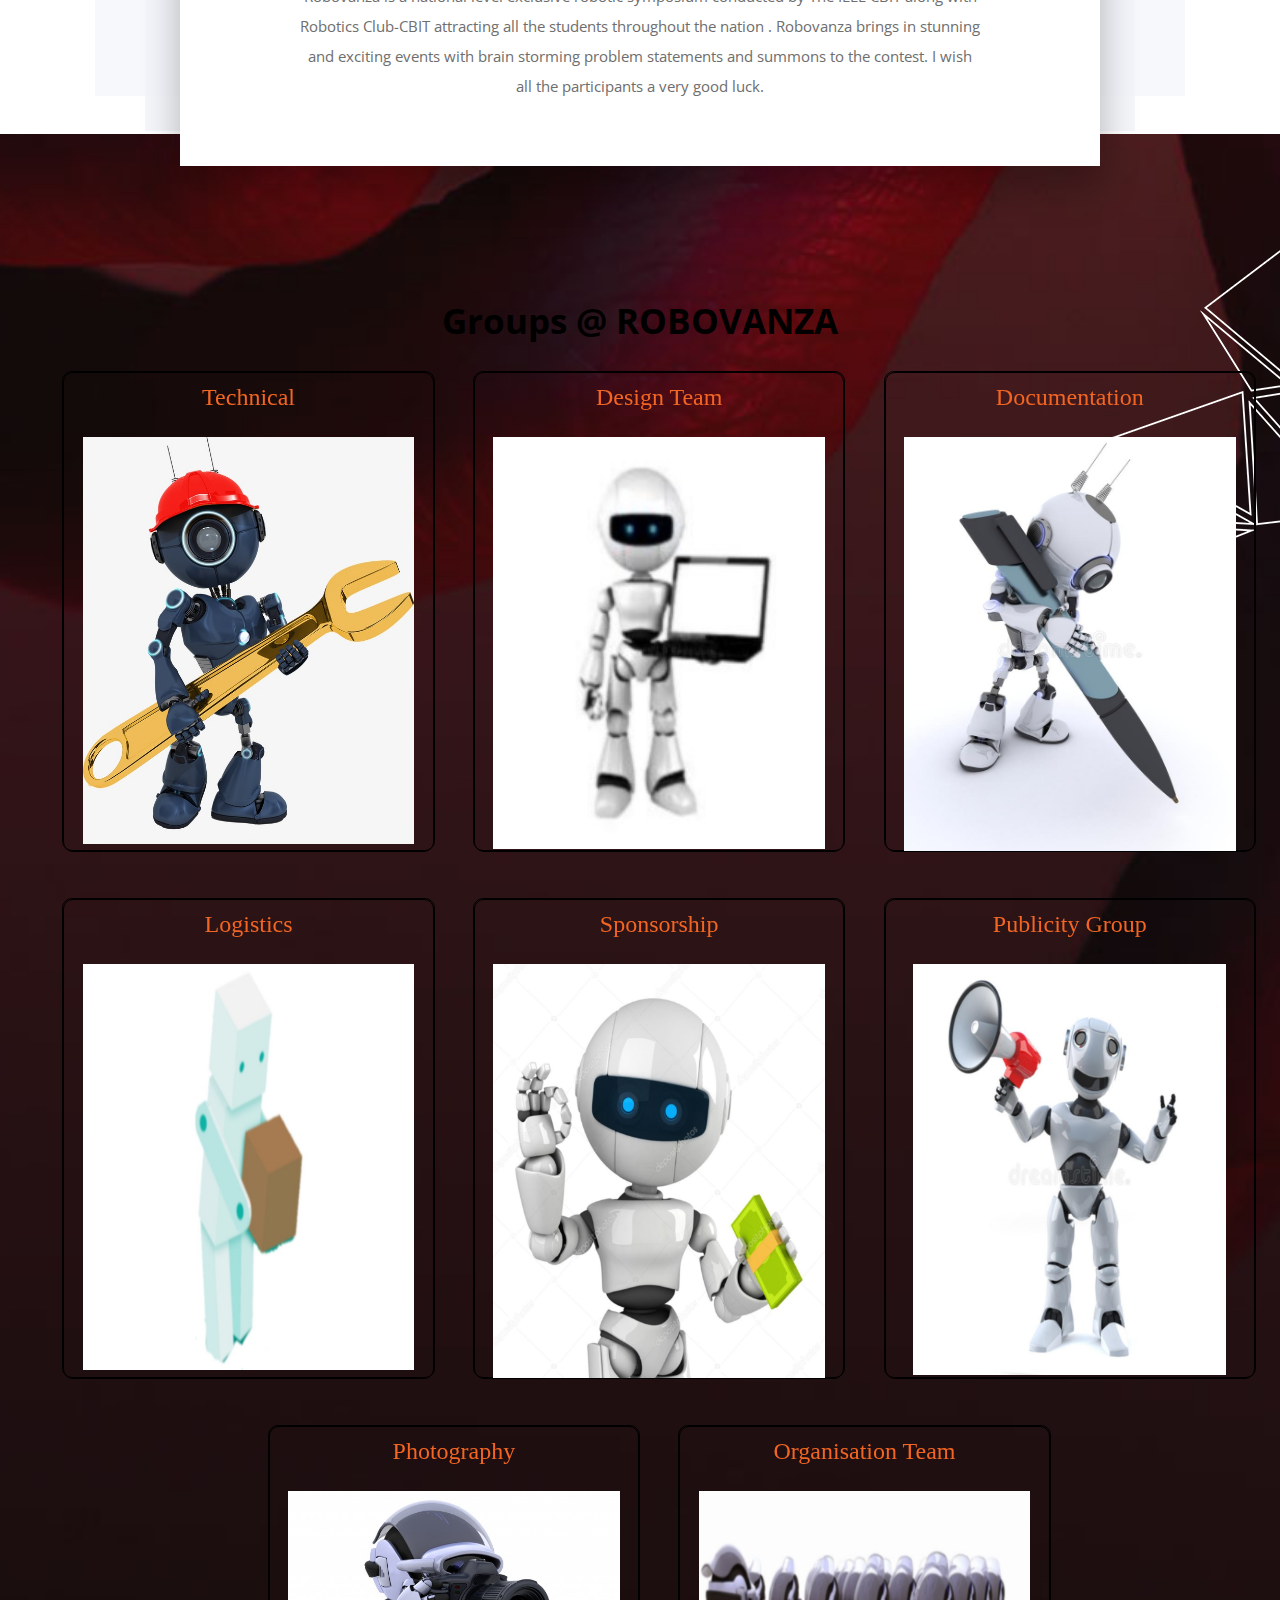
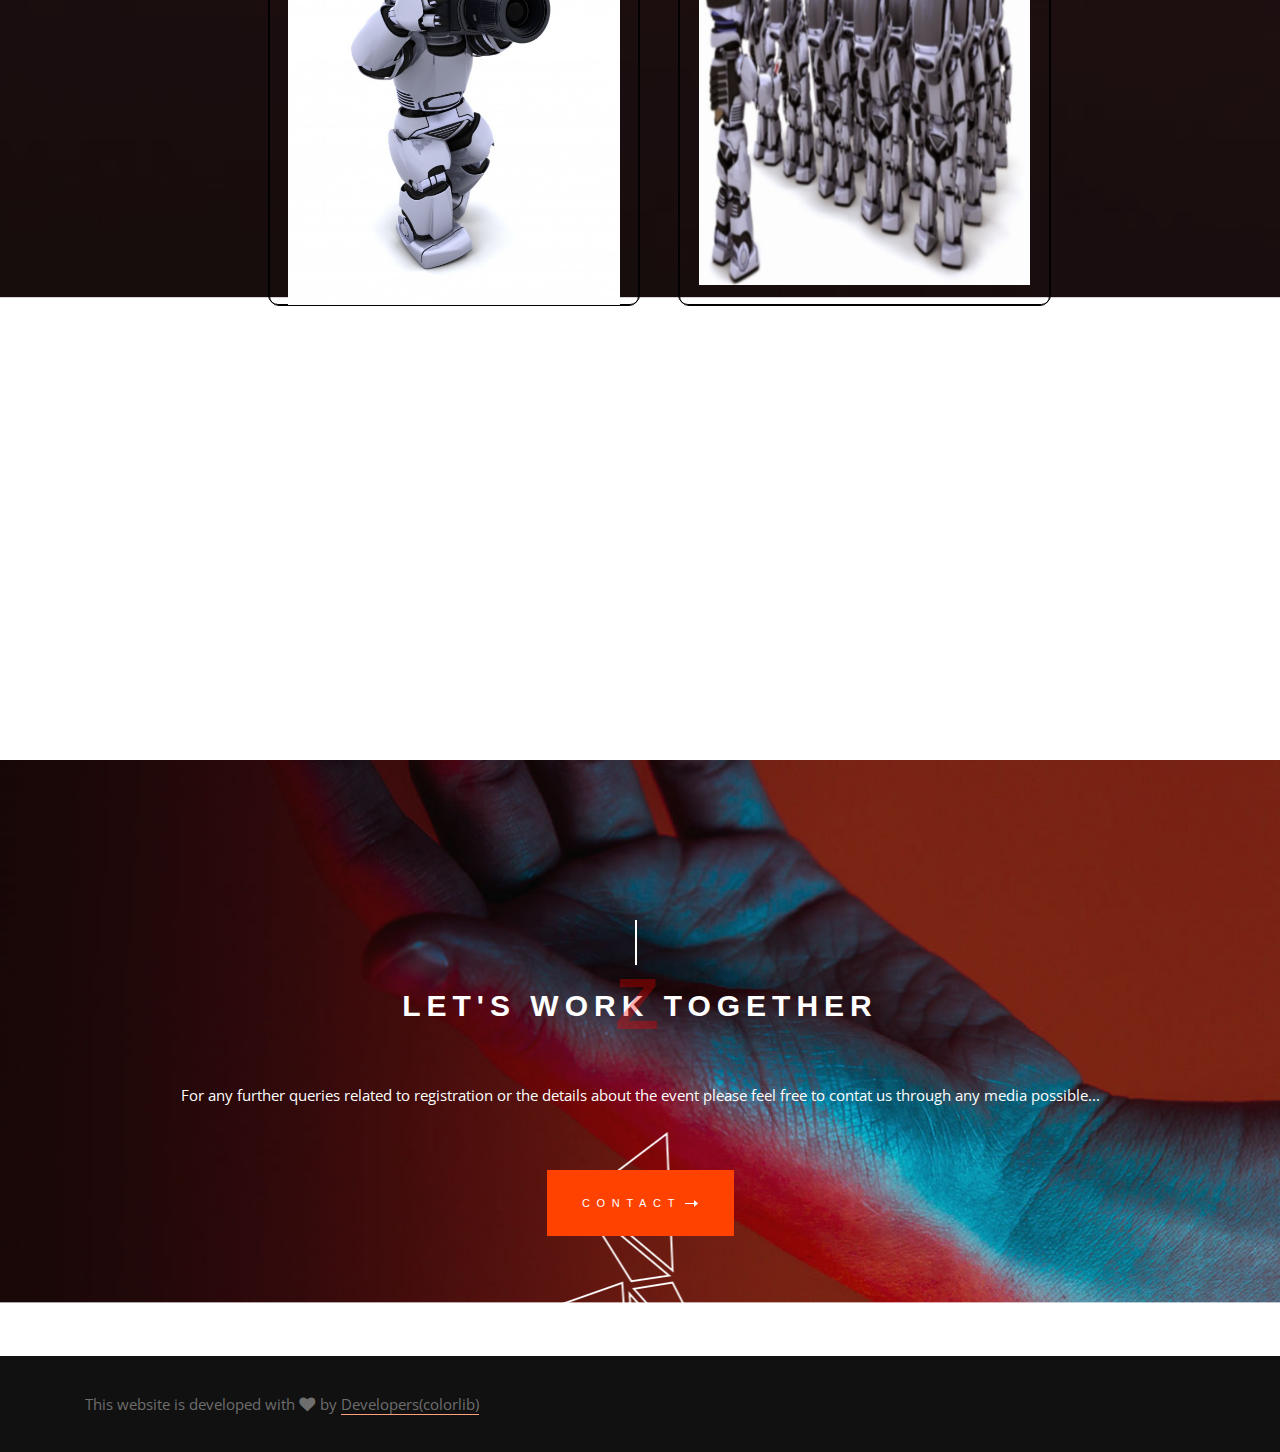
==== commit 737b27b3: "changed1" ====
--- a/index.html
+++ b/index.html
@@ -4,7 +4,7 @@
 <title>Robovanza</title>
 <meta charset="utf-8">
 <meta http-equiv="X-UA-Compatible" content="IE=edge">
-<meta name="description" content="Zeta Template Project">
+<meta name="description" content="Robovanza Project">
 <meta name="viewport" content="width=device-width, initial-scale=1">
 <link rel="stylesheet" type="text/css" href="styles/bootstrap4/bootstrap.min.css">
 <link href="plugins/fontawesome-free-5.0.1/css/fontawesome-all.css" rel="stylesheet" type="text/css">
@@ -40,7 +40,6 @@
 				<li><a href="services.html"><span>Competitions</span></a></li>
 				<li><a href="elements.html"><span>Tech expo</span></a></li>
 				<li><a href="blog.html"><span>Register</span></a></li>
-
 				<li><a href="contact.html"><span>Contact Us</span></a></li>
 			</ul>
 		</nav>
@@ -107,17 +106,17 @@
 
 				<!-- Slider Item -->
 				<div class="owl-item main_slider_item">
-					<div class="main_slider_item_bg" style="background-image:url(images/main_slider_1.jpg)"></div>
+					<div class="main_slider_item_bg" style="background-image:url(images/BASKOBOTS.png)"></div>
 					<div class="main_slider_shapes"><img src="images/main_slider_shapes.png" alt="" style="width: 100% !important;"></div>
 					<div class="container">
 						<div class="row">
 							<div class="col slider_content_col">
 								<div class="main_slider_content">
-									<h1>Do you need</h1>
-									<h1>a <span>modern</span> website?</h1>
-									<p>Lorem ipsum dolor sit amet, consectetur adipiscing elit. Curabitur leo est, feugiat nec elementum id, suscipit id nulla. </p>
+									<h1><font color="black" size="15px">BASK BOTS</h1>
+									<h1><font color="black">to </font><span><font color="black"> participate</font ></span><font color="black">in this</h1></font><br>
+									<p><font color="black">The BASKOBOTS event challenges your imagination and technical design skills to create a robot to compete against other teams in a modified basketball competition. </font></p>
 									<div class="button discover_button">
-										<a href="#" class="d-flex flex-row align-items-center justify-content-center">discover<img src="images/arrow_right.svg" alt=""></a>
+										<a href="blog.html" class="d-flex flex-row align-items-center justify-content-center">To Register<img src="images/arrow_right.svg" alt=""></a>
 									</div>
 								</div>
 							</div>
@@ -133,11 +132,11 @@
 						<div class="row">
 							<div class="col slider_content_col">
 								<div class="main_slider_content">
-									<h1>Do you need</h1>
-									<h1>a <span>modern</span> website?</h1>
-									<p>Lorem ipsum dolor sit amet, consectetur adipiscing elit. Curabitur leo est, feugiat nec elementum id, suscipit id nulla. </p>
+									<h1>Robo Soccer</h1>
+									<h1>to <span> participate </span> in this</h1>
+									<p>Soccer is undoubtedly a challenging and fun loving game. But isn’t it more interesting when robots play soccer? To experience fun in Robotics field, we present you a platform wherein you exhibit a robot, capable enough to surpass all the difficulties in order to celebrate victory. Ultimately, success lies in the hands of the deserving. Showcase your skills to merge the realms of robotics and humans in the game of football.</p>
 									<div class="button discover_button">
-										<a href="#" class="d-flex flex-row align-items-center justify-content-center">discover<img src="images/arrow_right.svg" alt=""></a>
+										<a href="blog.html" class="d-flex flex-row align-items-center justify-content-center">To Register<img src="images/arrow_right.svg" alt=""></a>
 									</div>
 								</div>
 							</div>
@@ -280,20 +279,21 @@
                          <!--   <img src="images/techdept.jpg" alt="abc" style="width:90%" alt="Image">-->
 
 							<li class="pb_item">
-							<img src="images/cbit.jpg" alt="abc" style="width:20%" alt="Image">
+							<img src="images/cbitlogo.png" alt="abc" style="width:22%" alt="Image">
 							<!--	<div id="skill_1_pbar" class="skill_bars" data-perc="0.85" data-name="skill_1_pbar"></div>
 								<h5>management</h5>-->
 							</li>
 							<li class="pb_item">
-								<img src="images/hello.png" alt="abc" style="width:90%" alt="Image">
+								<img src="images/ieee logo.png" alt="abc" style="width:25%" alt="Image">
 							<!--	<div id="skill_2_pbar" class="skill_bars" data-perc="1" data-name="skill_2_pbar"></div>
 								<h5>design</h5>-->
 						</li>
-					<!--		<li class="pb_item">
-								<div id="skill_3_pbar" class="skill_bars" data-perc="0.75" data-name="skill_3_pbar"></div>
-								<h5>projects</h5>
+						<li class="pb_item">
+							<img src="images/logo prototype.png" alt="abc" style="width:25%" alt="Image">
+							<!--	<div id="skill_3_pbar" class="skill_bars" data-perc="0.75" data-name="skill_3_pbar"></div>
+								<h5>projects</h5>-->
 							</li>
-							<li class="pb_item">
+						<!--	<li class="pb_item">
 								<div id="skill_4_pbar" class="skill_bars" data-perc="0.95" data-name="skill_4_pbar"></div>
 								<h5>inspiration</h5>-->
 							</li>
@@ -333,7 +333,7 @@
 									<div class="test_quote">"</div>
 									<p>Robovanza is a national level exclusive robotic symposium conducted by 
 							The IEEE CBIT along with Robotics Club-CBIT  attracting all the students throughout the nation .
-							Robovanza every year brings in stunning  and exciting events with brain storming
+							Robovanza  brings in stunning  and exciting events with brain storming
 							problem statements and summons to the contest. I wish all the participants a very good luck.</p>
 								</div>
 							</div>
@@ -345,11 +345,12 @@
 									<div class="test_name">Makam Sri Manika</div>
 									<div class="test_title">Vice President</div>
 									<div class="test_quote">"</div>
-									<p>Lorem ipsum dolor sit amet, consectetur adipiscing elit. Phasellus vestibulum, olor sit amet, consectetur adipiscing eli quam tincidunt venen atis ultrices, est libero olor sit amet, consectetur adipiscing eli mattis ante.</p>
+									<p>Robovanza brings in stunning  and exciting events with brain storming
+							problem statements and summons to the contest. I wish all the participants a very good luck.</p>
 								</div>
 							</div>
 
-							<!-- Testimonials Item -->
+							<!-- Testimonials Item --
 							<div class="owl-item testimonials_item d-flex flex-column align-items-center justify-content-center text-center">
 								<div class="testimonials_content">
 									<div class="test_user_pic"><img src="images/test_user.jpg" alt="https://unsplash.com/@michaeldam"></div>
@@ -358,7 +359,7 @@
 									<div class="test_quote">"</div>
 									<p>Lorem ipsum dolor sit amet, consectetur adipiscing elit. Phasellus vestibulum, olor sit amet, consectetur adipiscing eli quam tincidunt venen atis ultrices, est libero olor sit amet, consectetur adipiscing eli mattis ante.</p>
 								</div>
-							</div>
+							</div>-->
 						</div>
 
 					</div>
@@ -762,7 +763,7 @@
 			
 			<div class="row">
 				<div class="col-lg-10 offset-lg-1 text-center contact_text">
-					<p>Dolor sit amet, consectetur adipiscing elit. Phasellus vestibulum, quam tincidunt venen atis. Lorem ipsum dolor sit amet, consectetur adipiscing elit. Phasellus vestibulum, quam tincidunt venenatis ultrices, est libero mattis ante, ac consectetur diam neque eget quam.</p>
+					<p>For any further queries related to registration or the details about the event please feel free to contat us through any media possible...</p>
 					<div class="button contact_button">
 						<a href="contact.html" class="d-flex flex-row align-items-center justify-content-center">contact<img src="images/arrow_right.svg" alt=""></a>
 					</div>
@@ -778,7 +779,7 @@
 			<div class="row footer_content d-flex flex-sm-row flex-column align-items-center">
 				<div class="col-sm-6 cr text-sm-left text-center">
 					<p><!-- Link back to Colorlib can't be removed. Template is licensed under CC BY 3.0. --
-Copyright &copy;<script>document.write(new Date().getFullYear());</script> All rights reserved |--> This website is developed with <i class="fa fa-heart" aria-hidden="true"></i> by <a href="https://colorlib.com" target="_blank">Developers(colorlib)</a>
+Copyright &copy;<script>document.write(new Date().getFullYear());</script> All rights reserved |--> This website is developed with <i class="fa fa-heart" aria-hidden="true"></i> by <a href="#" target="_blank">Developers(colorlib)</a>
 <!-- Link back to Colorlib can't be removed. Template is licensed under CC BY 3.0. --></p>
 				</div>
 			<!--	<div class="col-sm-6 text-sm-right text-center">
--- a/styles/main_styles.css
+++ b/styles/main_styles.css
@@ -712,16 +712,19 @@
 	width: 610px;
 	height: 100%;
 	margin-top: 240px;
+     
 }
 .main_slider_content h1
 {
 	font-weight: 300;
 	line-height: 1.15;
 	color: #FFFFFF;
+   
 }
 .main_slider_content h1 span
 {
 	font-family: 'Myriad Pro Regular', sans-serif;
+
 }
 .main_slider_content p
 {
@@ -730,6 +733,7 @@
 	color: #FFFFFF;
 	padding-left: 5px;
 	margin-top: 1px;
+
 }
 .discover_button
 {
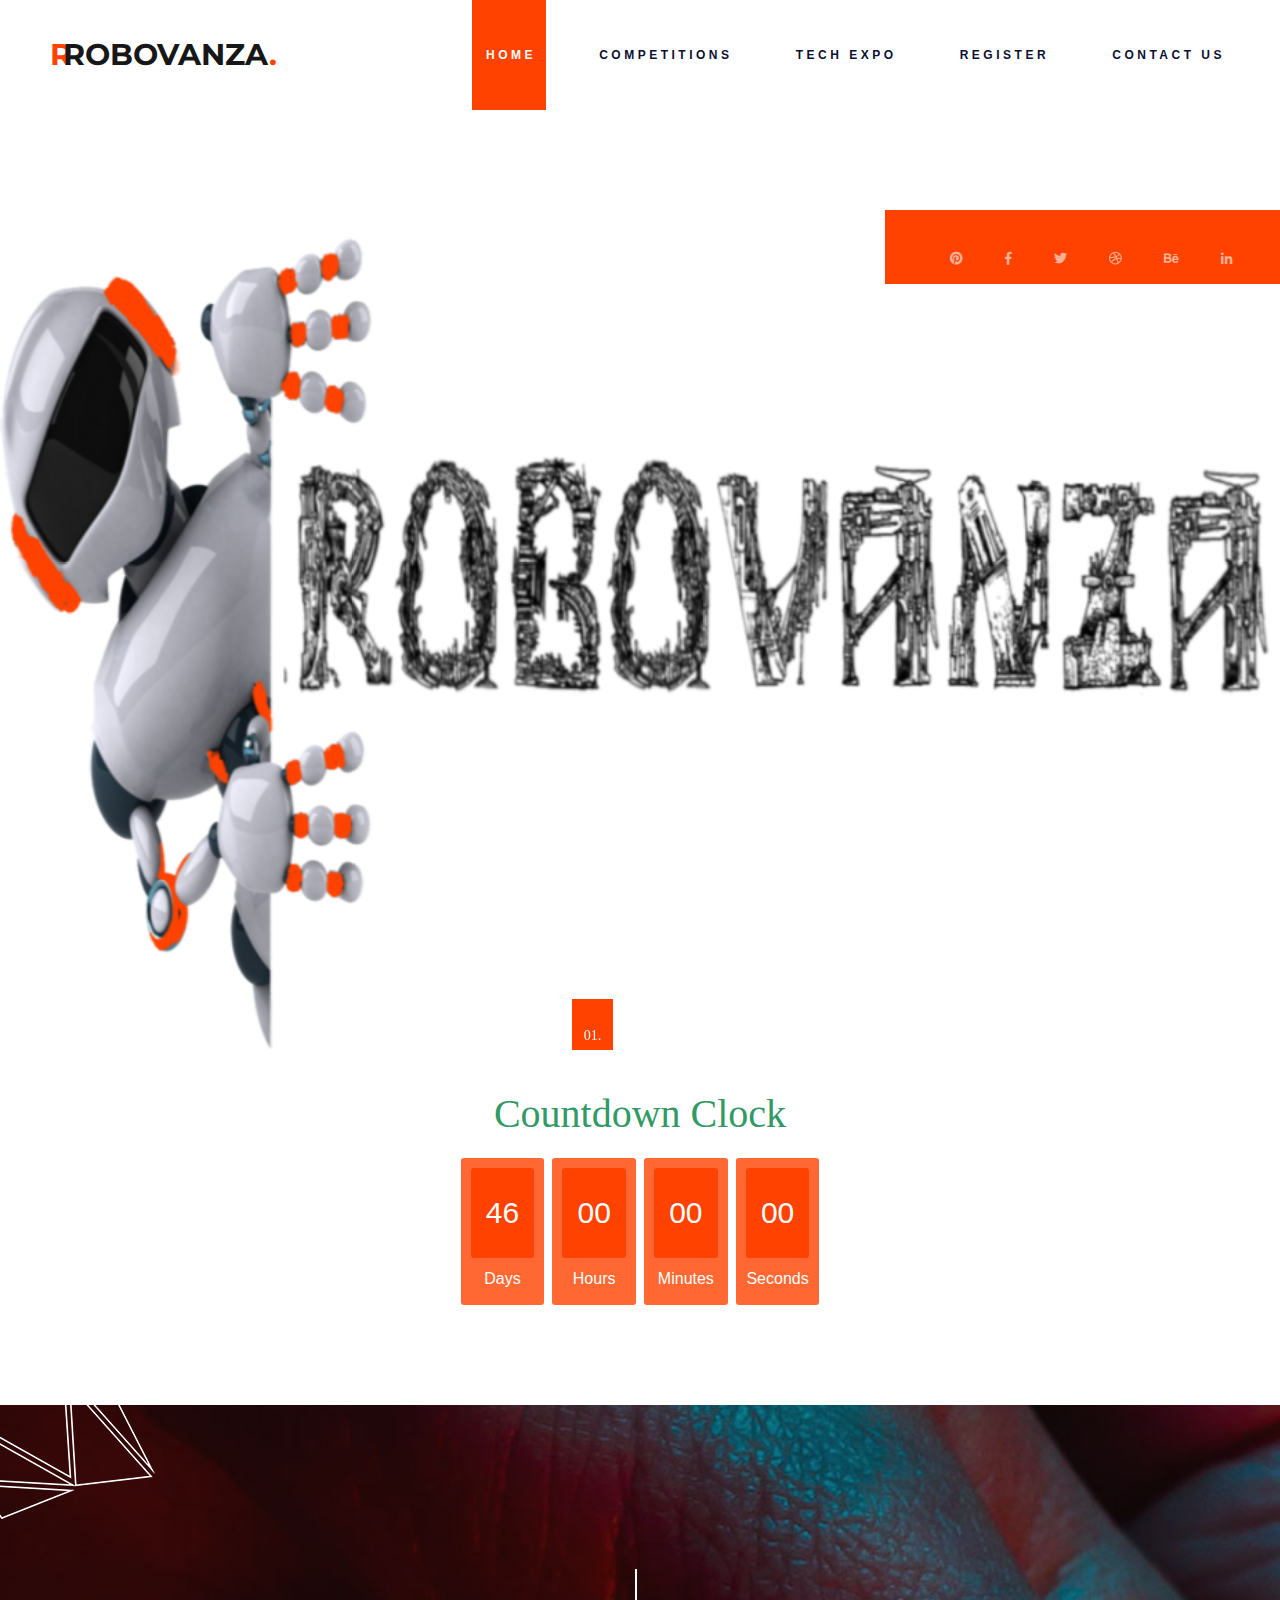
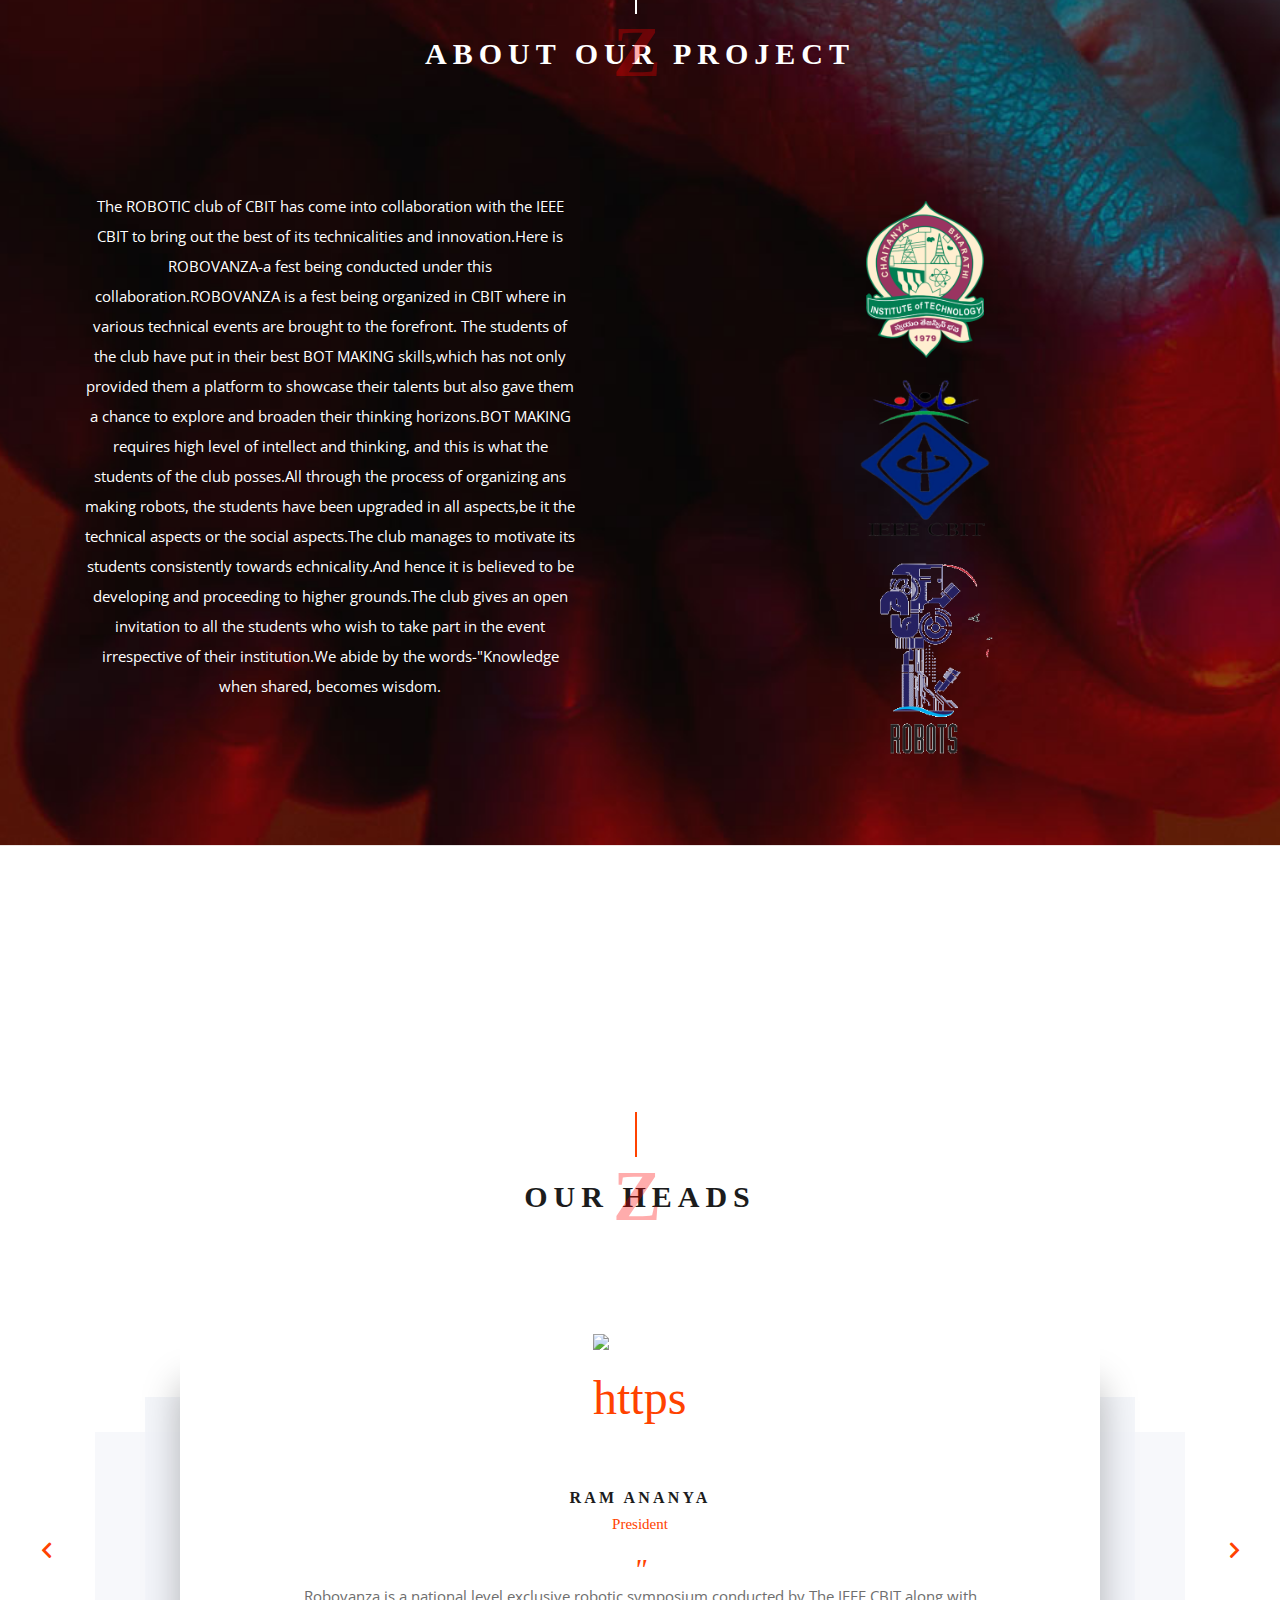
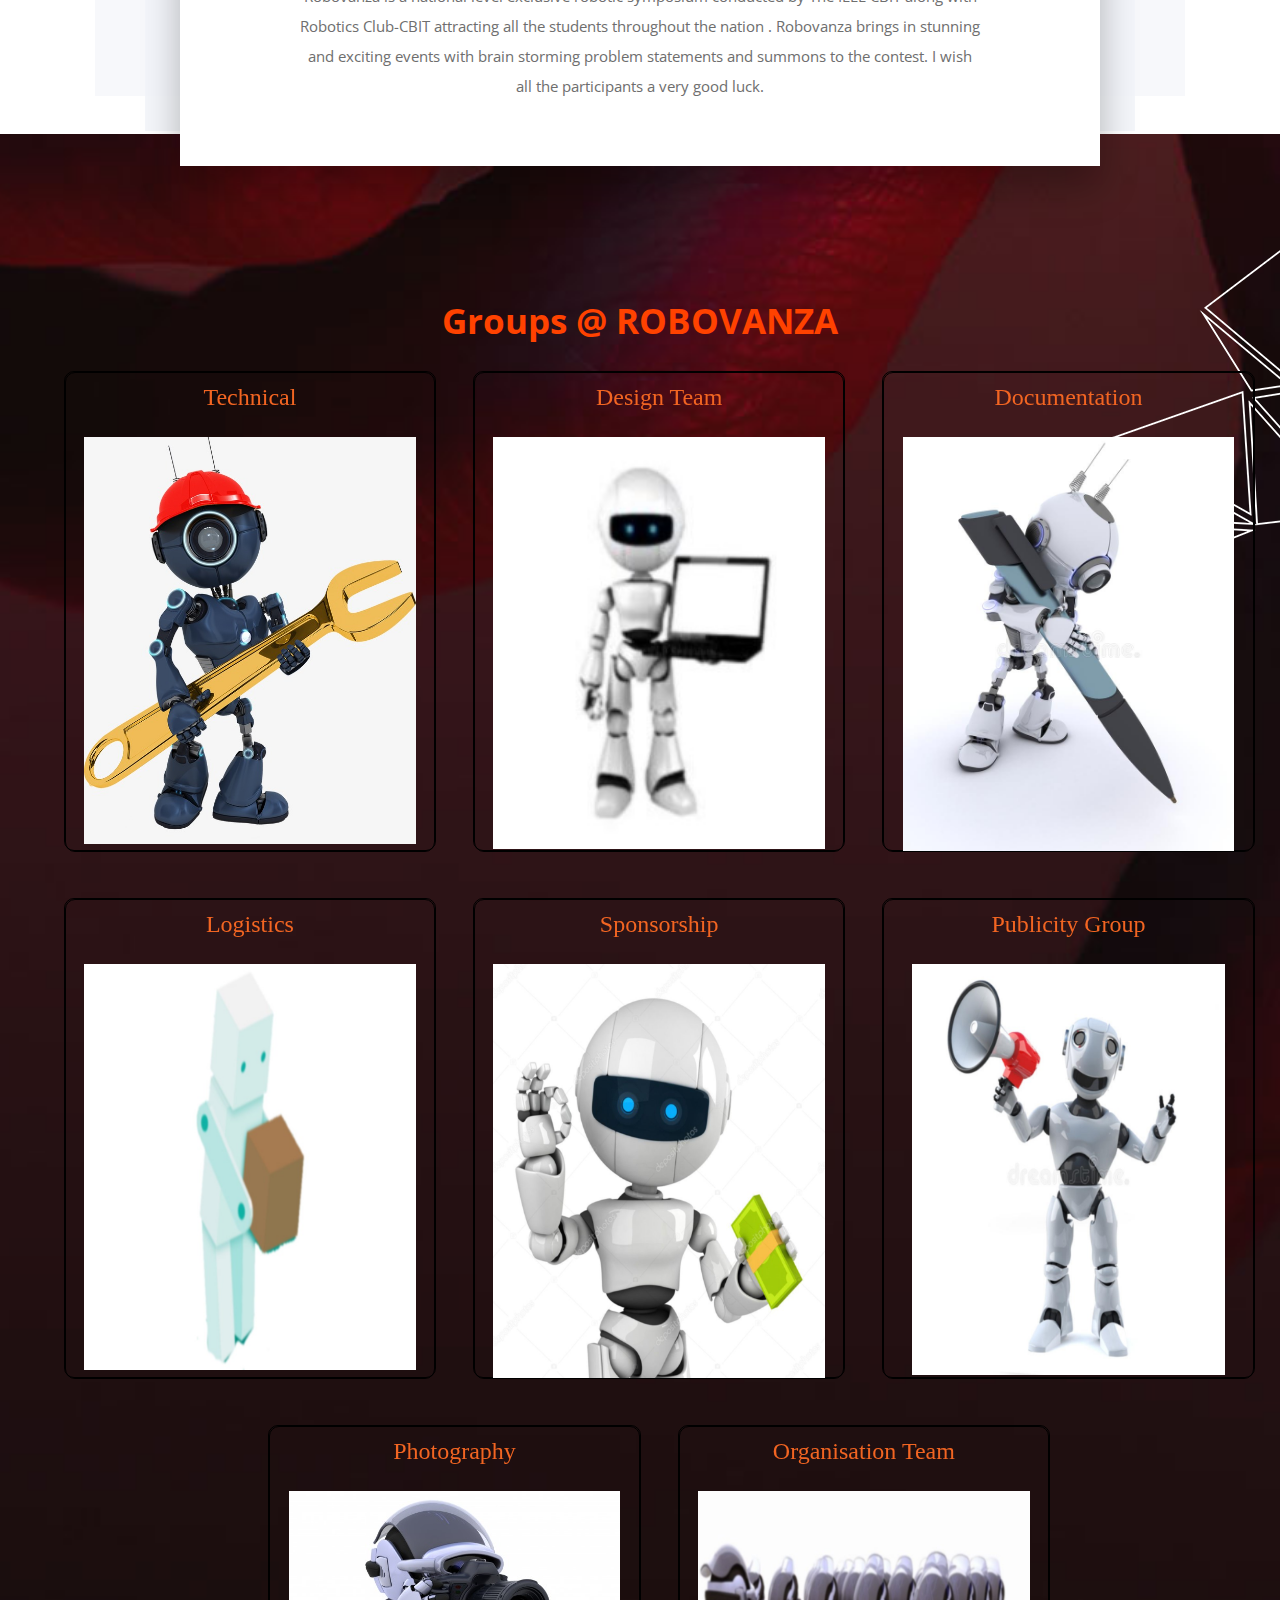
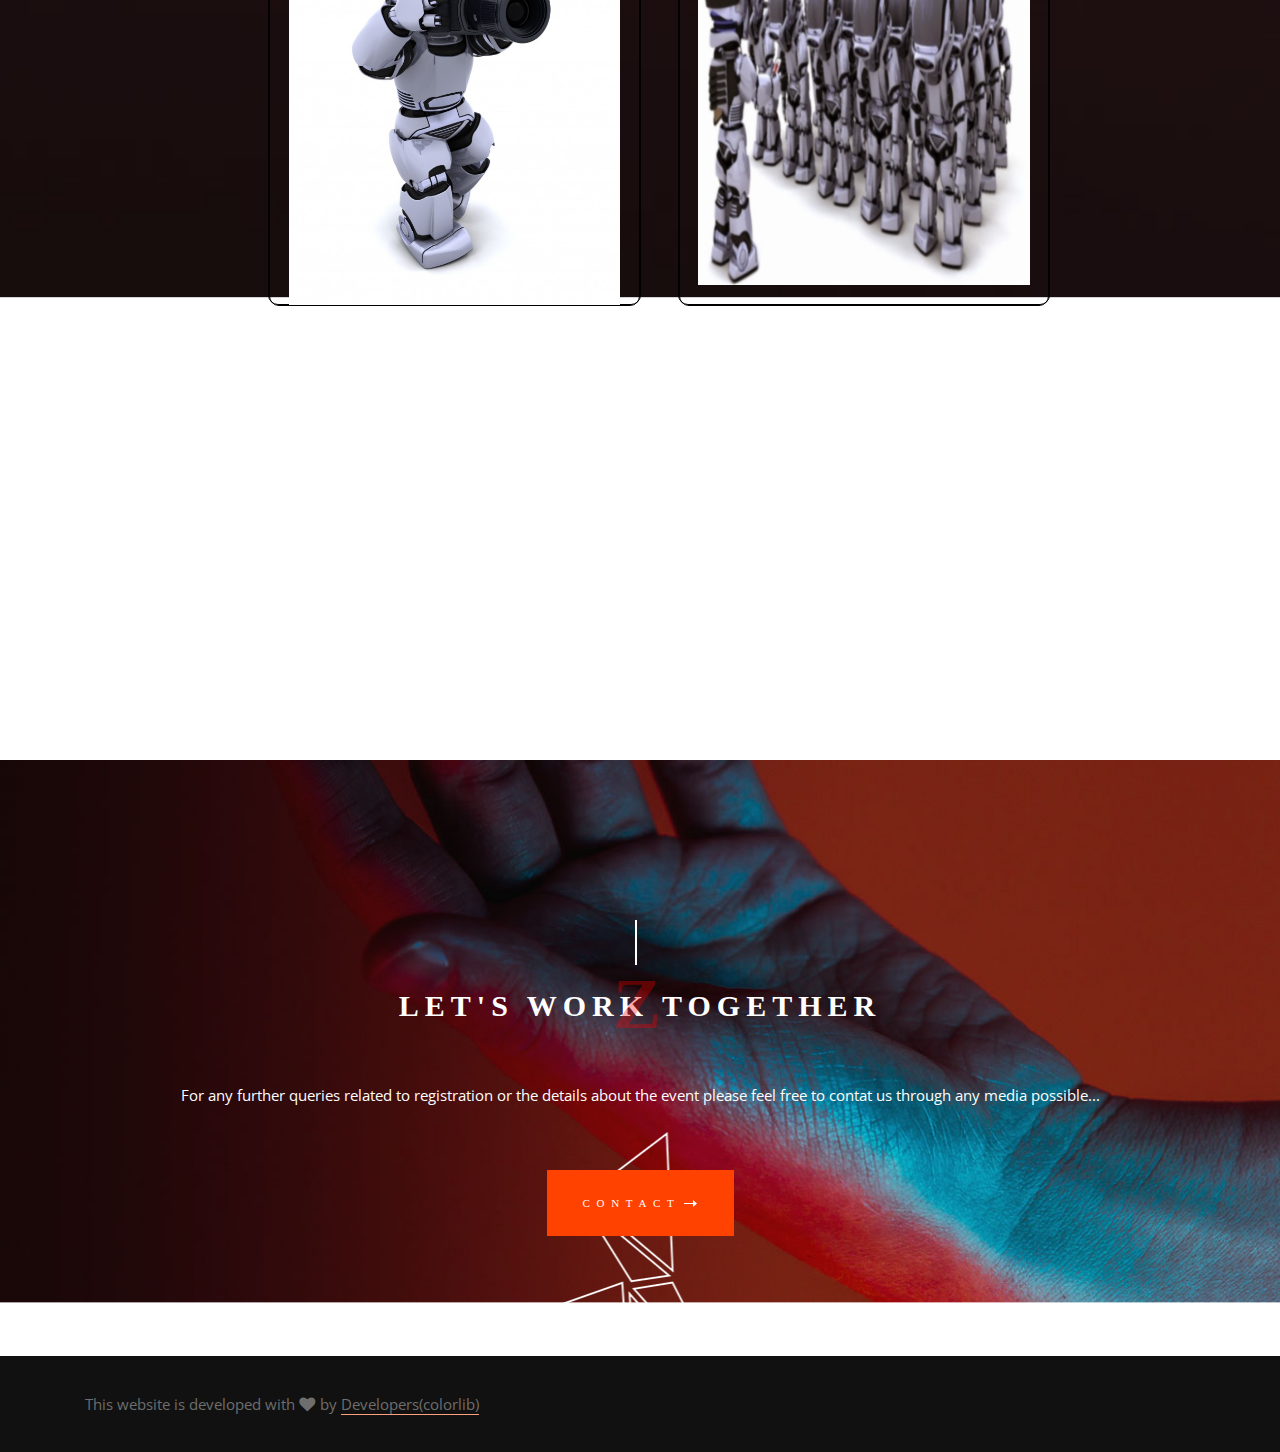
==== commit 65feed91: "chnages done" ====
--- a/index.html
+++ b/index.html
@@ -112,8 +112,8 @@
 						<div class="row">
 							<div class="col slider_content_col">
 								<div class="main_slider_content">
-									<h1><font color="black" size="15px">BASK BOTS</h1>
-									<h1><font color="black">to </font><span><font color="black"> participate</font ></span><font color="black">in this</h1></font><br>
+									<h1><font color="#ff4200" size="15px">BASK BOTS</h1>
+									<h1><font color="black">to </font><span><font color="black"> participate</font ></span><font color="black">in this</h1></font>
 									<p><font color="black">The BASKOBOTS event challenges your imagination and technical design skills to create a robot to compete against other teams in a modified basketball competition. </font></p>
 									<div class="button discover_button">
 										<a href="blog.html" class="d-flex flex-row align-items-center justify-content-center">To Register<img src="images/arrow_right.svg" alt=""></a>
@@ -126,15 +126,15 @@
 
 				<!-- Slider Item -->
 				<div class="owl-item main_slider_item">
-					<div class="main_slider_item_bg" style="background-image:url(images/main_slider_1.jpg)"></div>
+					<div class="main_slider_item_bg" style="background-image:url(images/9.png)"></div>
 					<div class="main_slider_shapes"><img src="images/main_slider_shapes.png" alt="" style="width: 100% !important;"></div>
 					<div class="container">
 						<div class="row">
 							<div class="col slider_content_col">
 								<div class="main_slider_content">
-									<h1>Robo Soccer</h1>
-									<h1>to <span> participate </span> in this</h1>
-									<p>Soccer is undoubtedly a challenging and fun loving game. But isn’t it more interesting when robots play soccer? To experience fun in Robotics field, we present you a platform wherein you exhibit a robot, capable enough to surpass all the difficulties in order to celebrate victory. Ultimately, success lies in the hands of the deserving. Showcase your skills to merge the realms of robotics and humans in the game of football.</p>
+                                     <h1><font  face="raleway-high" color="#ff4200" size="15px">Robo soccer</h1>
+									<h1><font color="black">to </font><span><font color="black"> participate</font ></span><font color="black">in this</h1></font>
+									<p><font color="black">Soccer is undoubtedly a challenging and fun loving game.To experience fun in Robotics field, we present you a platform wherein you exhibit a robot, capable enough to surpass all the difficulties in order to celebrate victory Showcase your skills to merge the realms of robotics and humans in the game of football.</font></p></p>
 									<div class="button discover_button">
 										<a href="blog.html" class="d-flex flex-row align-items-center justify-content-center">To Register<img src="images/arrow_right.svg" alt=""></a>
 									</div>
@@ -252,9 +252,9 @@
 		</div>
 	</div>
 -->
-	<!-- About -->
-
-	<div class="about prlx_parent">
+<!-- About -->
+
+<div class="about prlx_parent">
 		<!-- https://unsplash.com/@nativemello -->
 		<div class="about_background prlx" style="background-image:url(images/about_background.jpg)"></div>
 		<div class="about_shapes"><img src="images/about_shapes.png" alt=""></div>
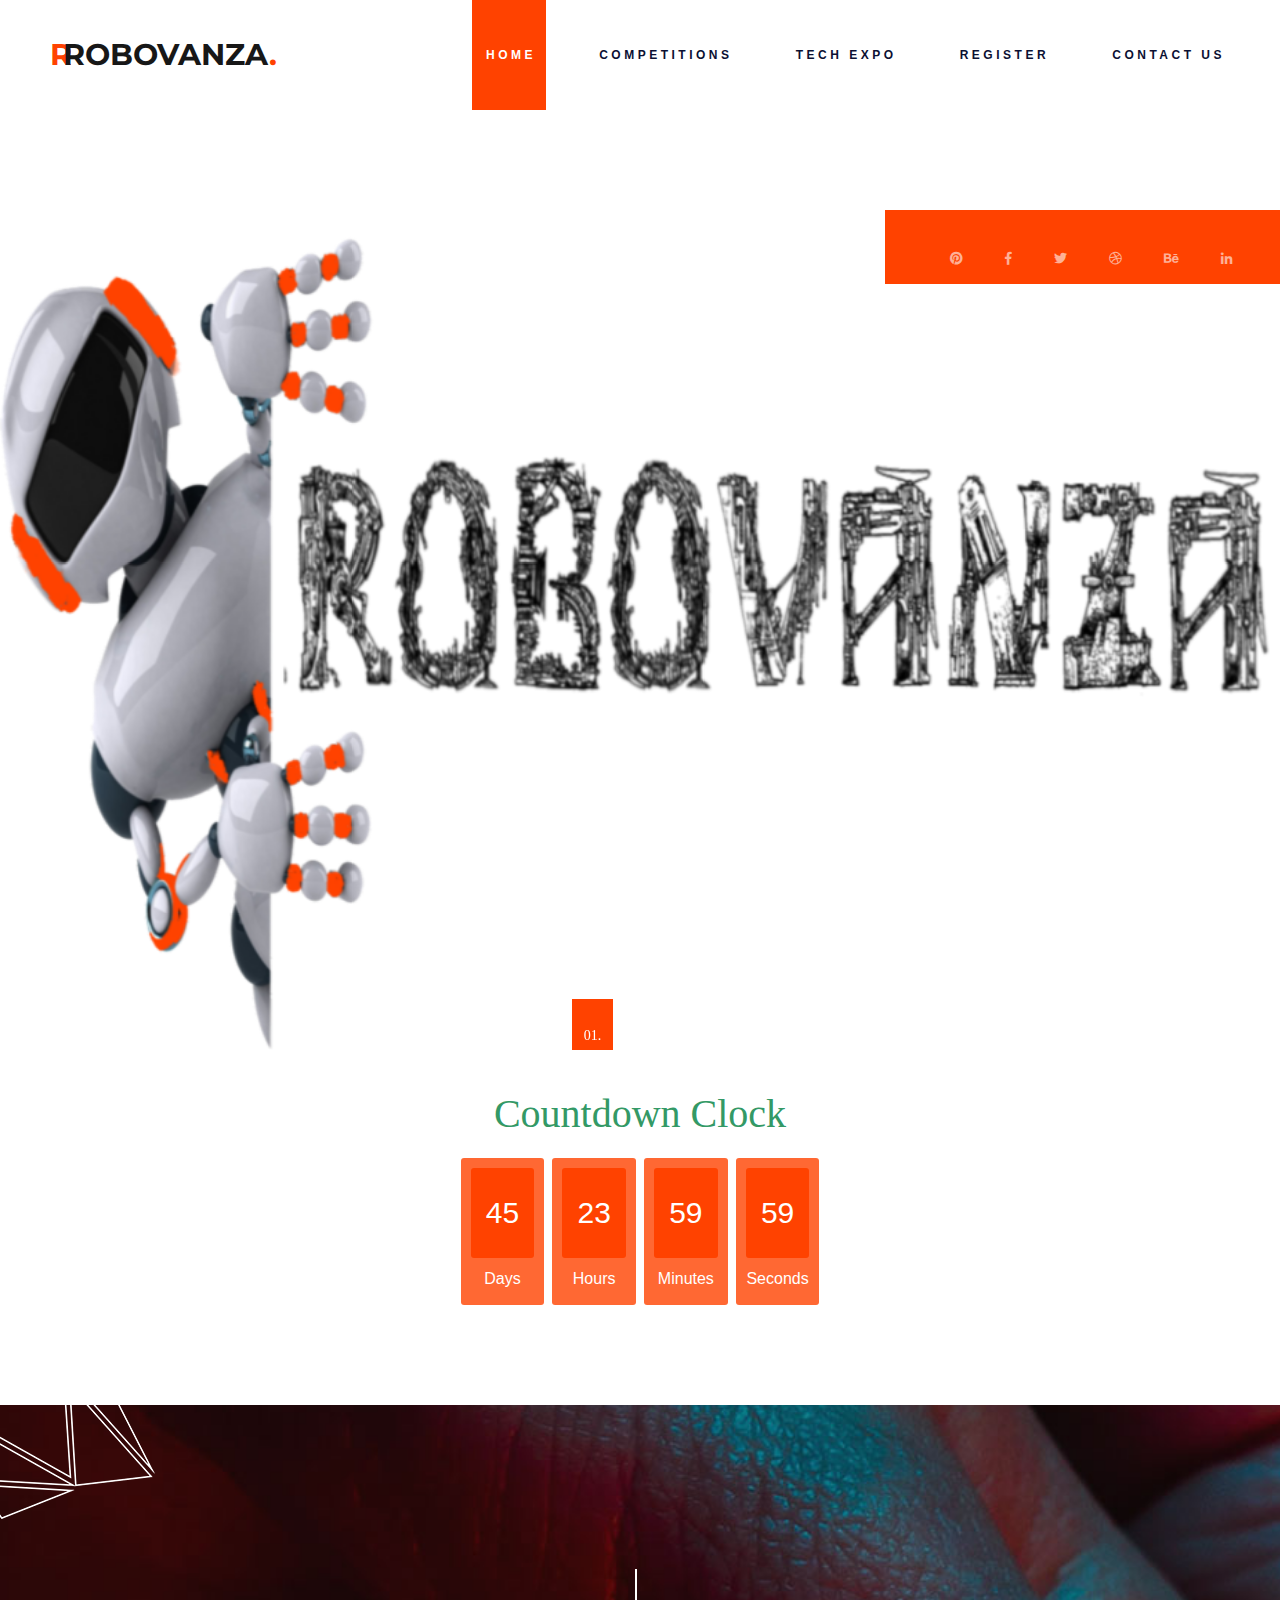
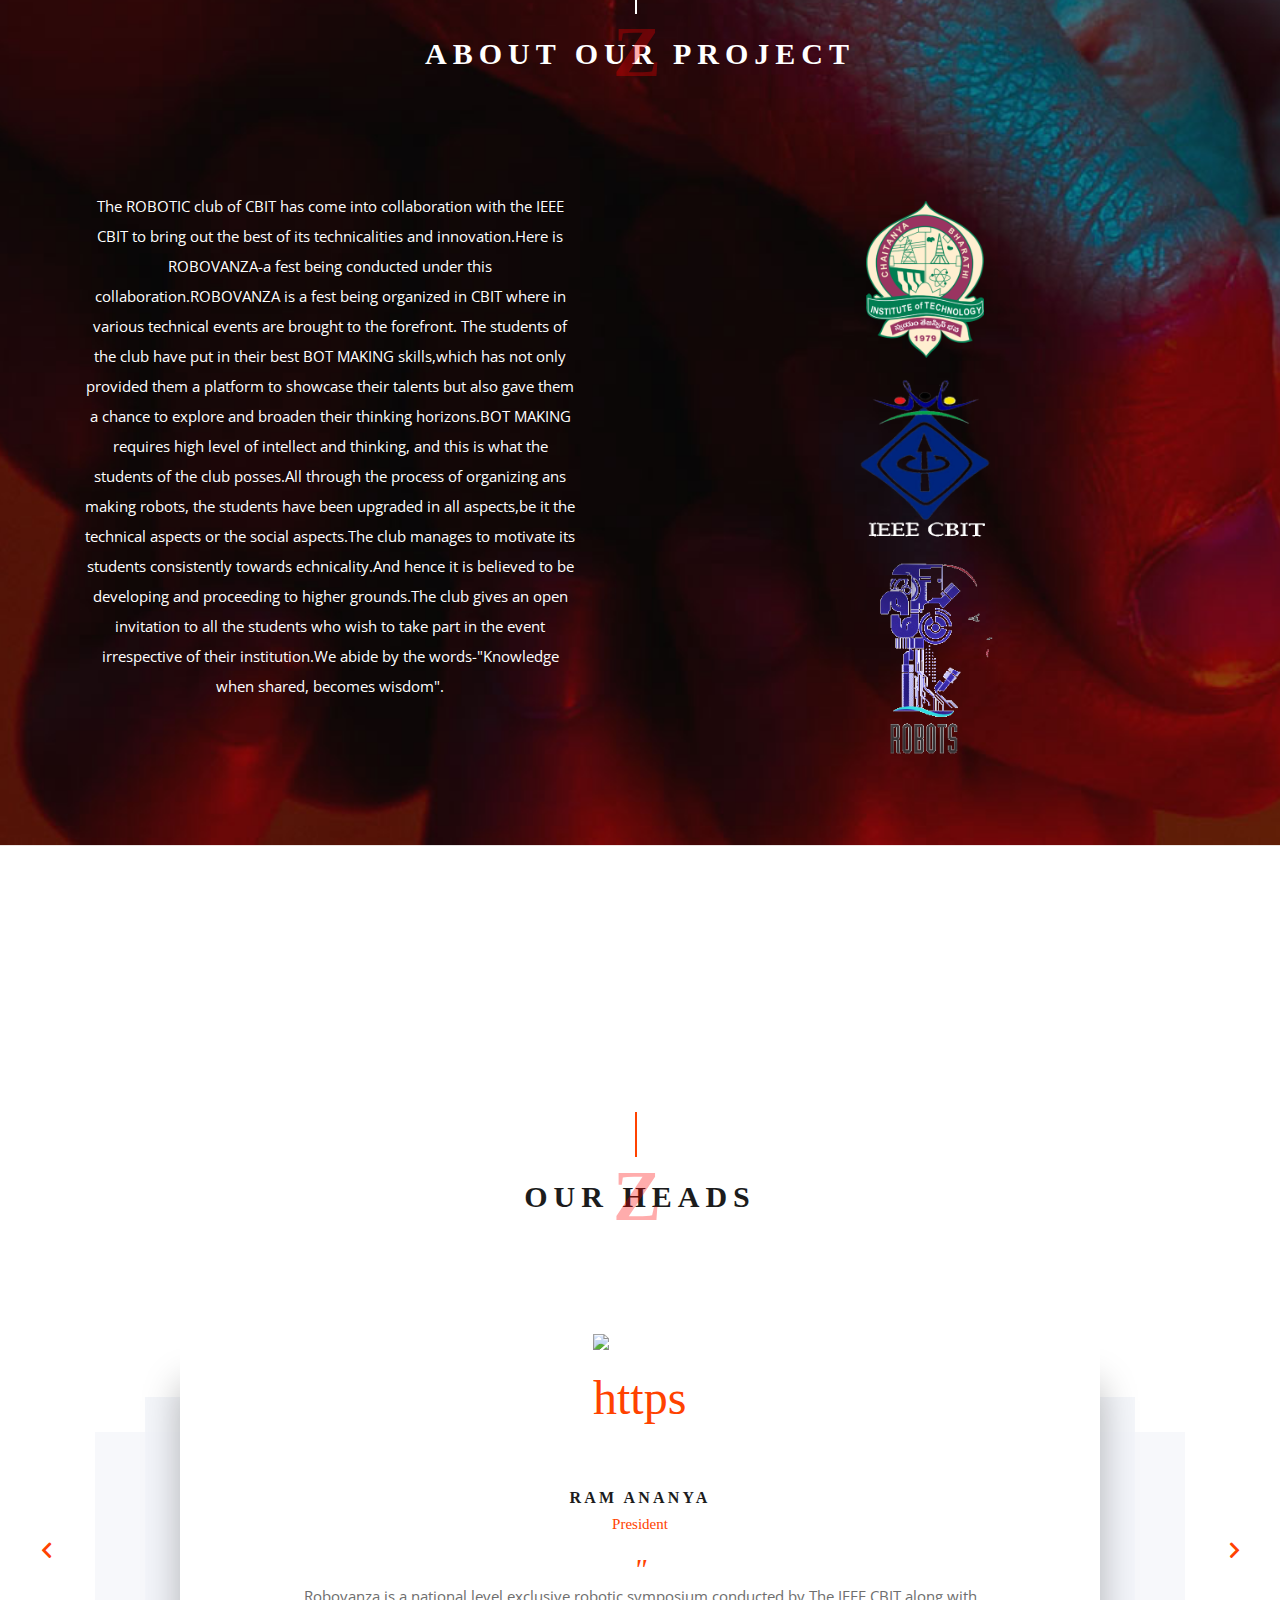
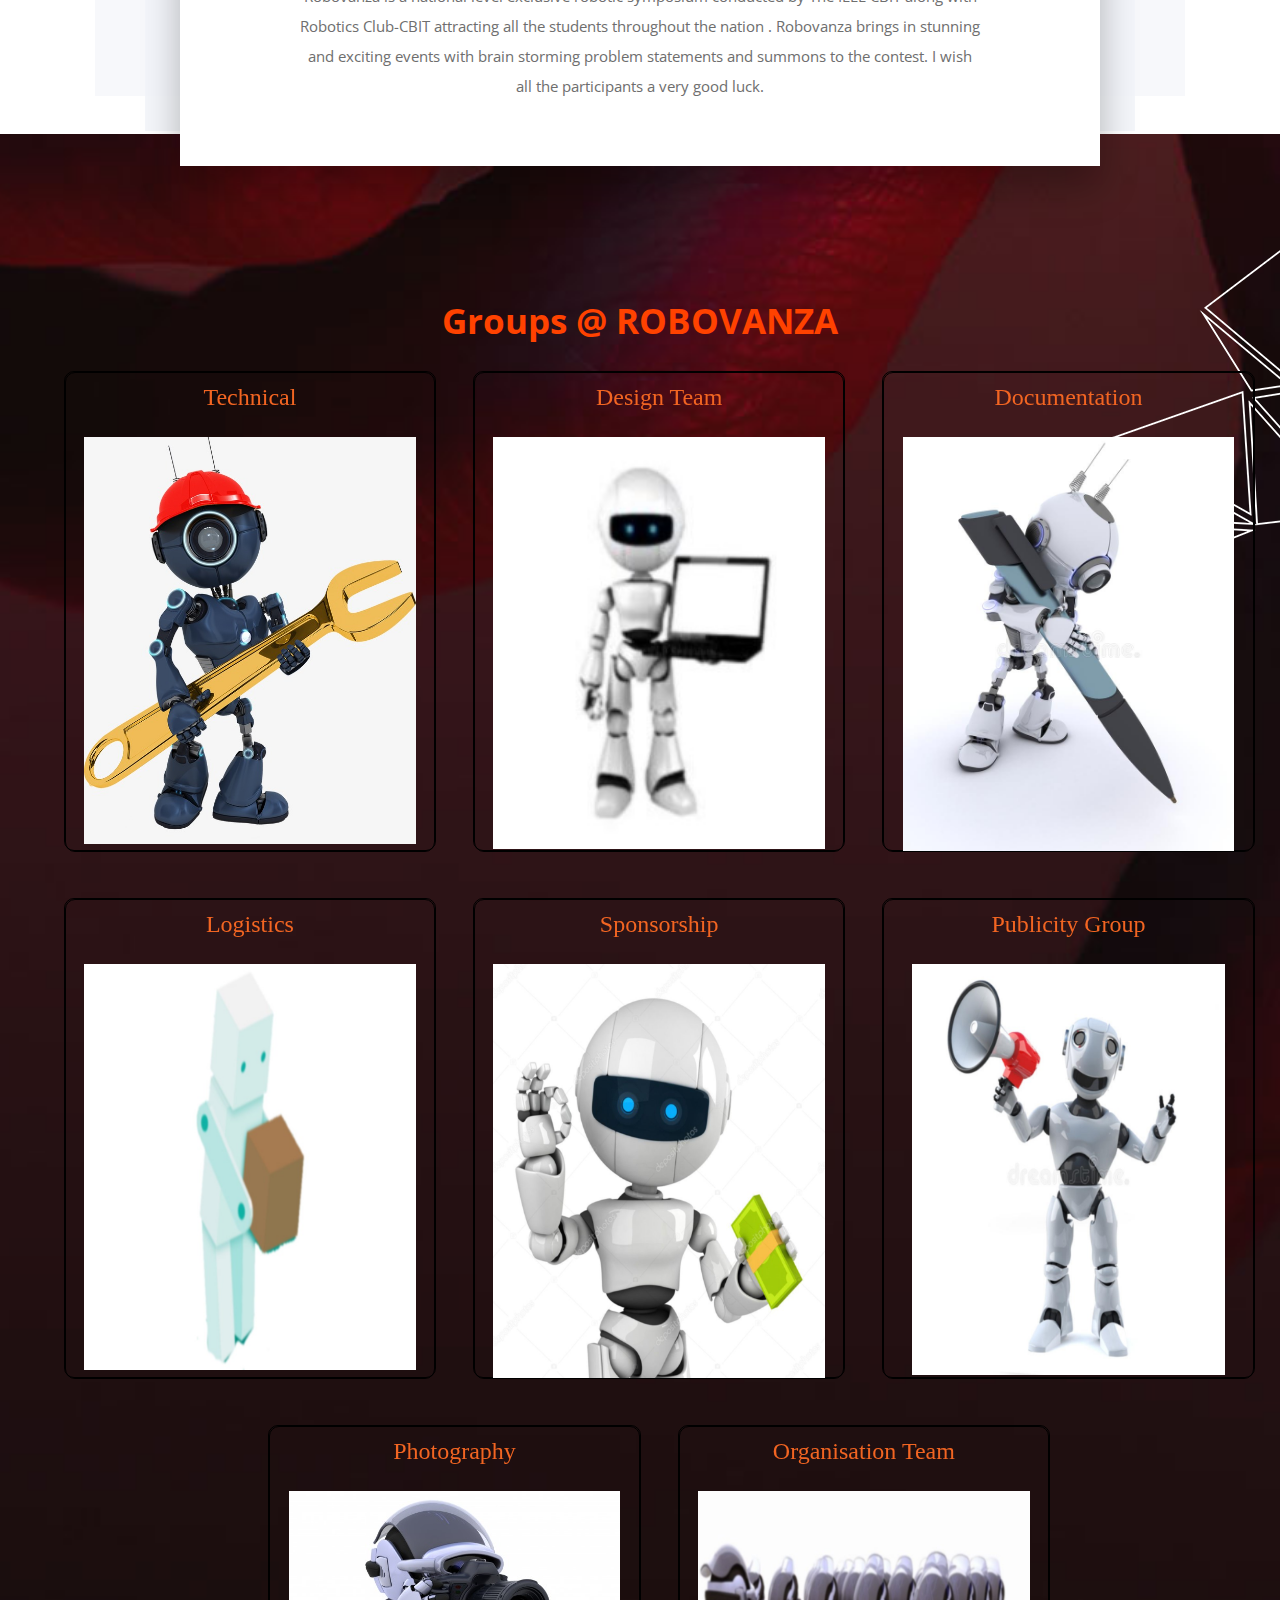
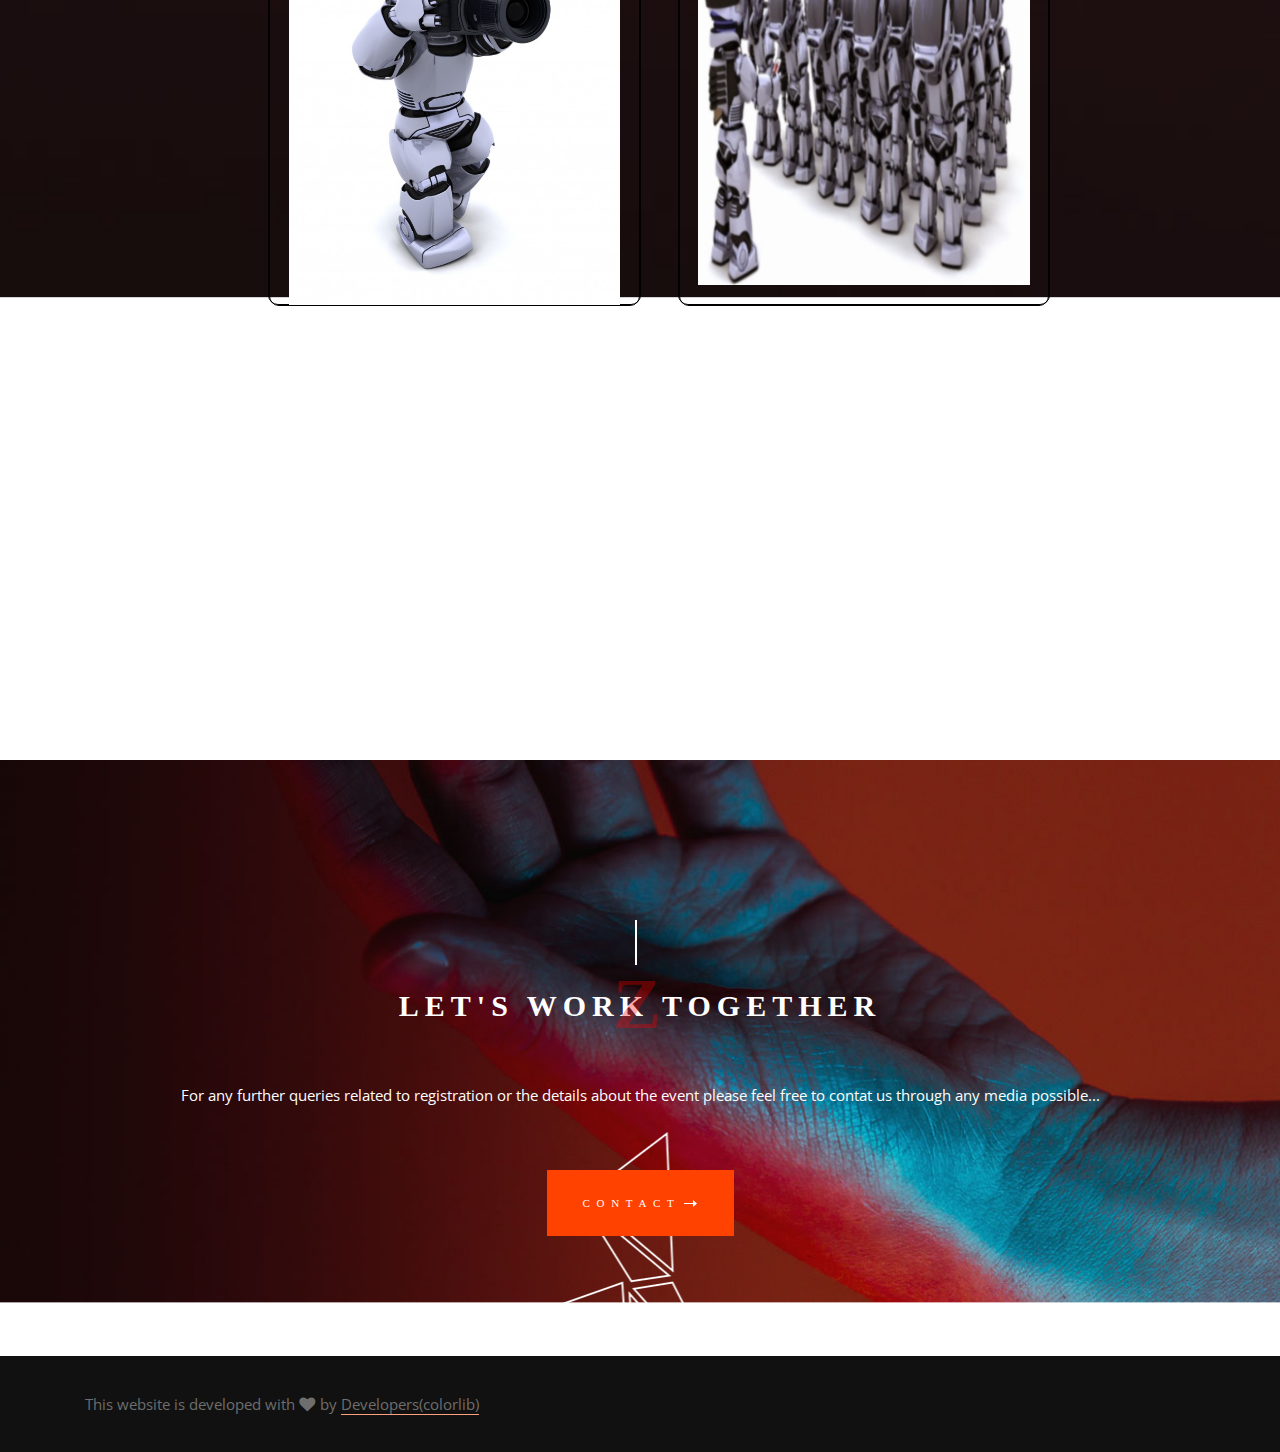
==== commit ae2e5cdf: "changed" ====
--- a/index.html
+++ b/index.html
@@ -268,7 +268,7 @@
 			<div class="row">
             				<div class="col-lg-6">
 					<div class="about_text">
-						<p style="text-align: center">The ROBOTIC club of CBIT has come into collaboration with the IEEE CBIT to bring out the best of its technicalities and innovation.Here is ROBOVANZA-a fest being conducted under this collaboration.ROBOVANZA is a fest being organized in CBIT where in various technical events are brought to the forefront. The students of the club have put in their best BOT MAKING skills,which has not only provided them a platform to showcase their talents but also gave them a chance to explore and broaden their thinking horizons.BOT MAKING requires high level of intellect and thinking, and this is what the students of the club posses.All through the process of organizing ans making robots, the students have been upgraded in all aspects,be it the technical aspects or the social aspects.The club manages to motivate its students consistently towards echnicality.And hence it is believed to be developing and proceeding to higher grounds.The club gives an open invitation to all the students who  wish to take part in the event irrespective of their institution.We abide by the words-"Knowledge when shared, becomes wisdom.</p>
+						<p style="text-align: center">The ROBOTIC club of CBIT has come into collaboration with the IEEE CBIT to bring out the best of its technicalities and innovation.Here is ROBOVANZA-a fest being conducted under this collaboration.ROBOVANZA is a fest being organized in CBIT where in various technical events are brought to the forefront. The students of the club have put in their best BOT MAKING skills,which has not only provided them a platform to showcase their talents but also gave them a chance to explore and broaden their thinking horizons.BOT MAKING requires high level of intellect and thinking, and this is what the students of the club posses.All through the process of organizing ans making robots, the students have been upgraded in all aspects,be it the technical aspects or the social aspects.The club manages to motivate its students consistently towards echnicality.And hence it is believed to be developing and proceeding to higher grounds.The club gives an open invitation to all the students who  wish to take part in the event irrespective of their institution.We abide by the words-"Knowledge when shared, becomes wisdom".</p>
 					<!--	<img src="images/signiture.png" alt="">-->
 					</div>
 				</div>
@@ -284,7 +284,7 @@
 								<h5>management</h5>-->
 							</li>
 							<li class="pb_item">
-								<img src="images/ieee logo.png" alt="abc" style="width:25%" alt="Image">
+								<img src="images/ieee logo1.png" alt="abc" style="width:25%" alt="Image">
 							<!--	<div id="skill_2_pbar" class="skill_bars" data-perc="1" data-name="skill_2_pbar"></div>
 								<h5>design</h5>-->
 						</li>
@@ -521,7 +521,8 @@
 <div class="mobile-flip-container" data_front="true">
   <div class="mobile-flipper">
     <div class="mobile-front">
-      Event
+      <p style="text-align: center"><font face="raleway-high" size="5" color="#f26522">Design Team</font> </p>
+        <img src="images/mdesidept.jpg" alt="abc" style="width:90%" style="height:95%" alt="Image">
     </div>
     <div class="mobile-back">
       Description
@@ -533,7 +534,8 @@
 <div class="mobile-flip-container" data_front="true">
   <div class="mobile-flipper">
     <div class="mobile-front">
-      Event
+      <p style="text-align: center"><font face="raleway-high" size="5" color="#f26522">Documentation</font> </p>
+        <img src="images/mcontdept.jpg" alt="abc" style="width:90%" alt="Image">
     </div>
     <div class="mobile-back">
       Description
@@ -545,7 +547,8 @@
 <div class="mobile-flip-container" data_front="true">
   <div class="mobile-flipper">
     <div class="mobile-front">
-      Event
+      <p style="text-align: center"><font face="raleway-high" size="5" color="#f26522">Logistics</font> </p>
+        <img src="images/mlogidept.jpg" alt="abc" style="width:90%" alt="Image">
     </div>
     <div class="mobile-back">
       Description
@@ -557,7 +560,8 @@
 <div class="mobile-flip-container" data_front="true">
   <div class="mobile-flipper">
     <div class="mobile-front">
-      Event
+       <p style="text-align: center"><font face="raleway-high" size="5" color="#f26522">Sponsorship</font> </p>
+        <img src="images/mspondept.jpg" alt="abc" style="width:90%" style="height:95%" alt="Image">
     </div>
     <div class="mobile-back">
       Description
@@ -569,7 +573,8 @@
 <div class="mobile-flip-container" data_front="true">
   <div class="mobile-flipper">
     <div class="mobile-front">
-      Event
+       <p style="text-align: center"><font face="raleway-high" size="5" color="#f26522">Publicity Group</font> </p>
+        <img src="images/mpubdept.jpg" alt="abc" style="width:85%" style="height:95%" alt="Image">
     </div>
     <div class="mobile-back">
       Description
@@ -581,7 +586,8 @@
 <div class="mobile-flip-container" data_front="true">
   <div class="mobile-flipper">
     <div class="mobile-front">
-      Event
+      <p style="text-align: center"><font face="raleway-high" size="5" color="#f26522">Photography</font> </p>
+        <img src="images/mphotodept.jpg" alt="abc" style="width:90%" alt="Image">
     </div>
     <div class="mobile-back">
       Description
@@ -593,7 +599,8 @@
 <div class="mobile-flip-container" data_front="true">
   <div class="mobile-flipper">
     <div class="mobile-front">
-      Event
+     <p style="text-align: center"><font face="raleway-high" size="5" color="#f26522">Organisation Team</font> </p>
+        <img src="images/morgdept.jpg" alt="abc" style="width:90%" style="height:95%" alt="Image">
     </div>
     <div class="mobile-back">
       Description
